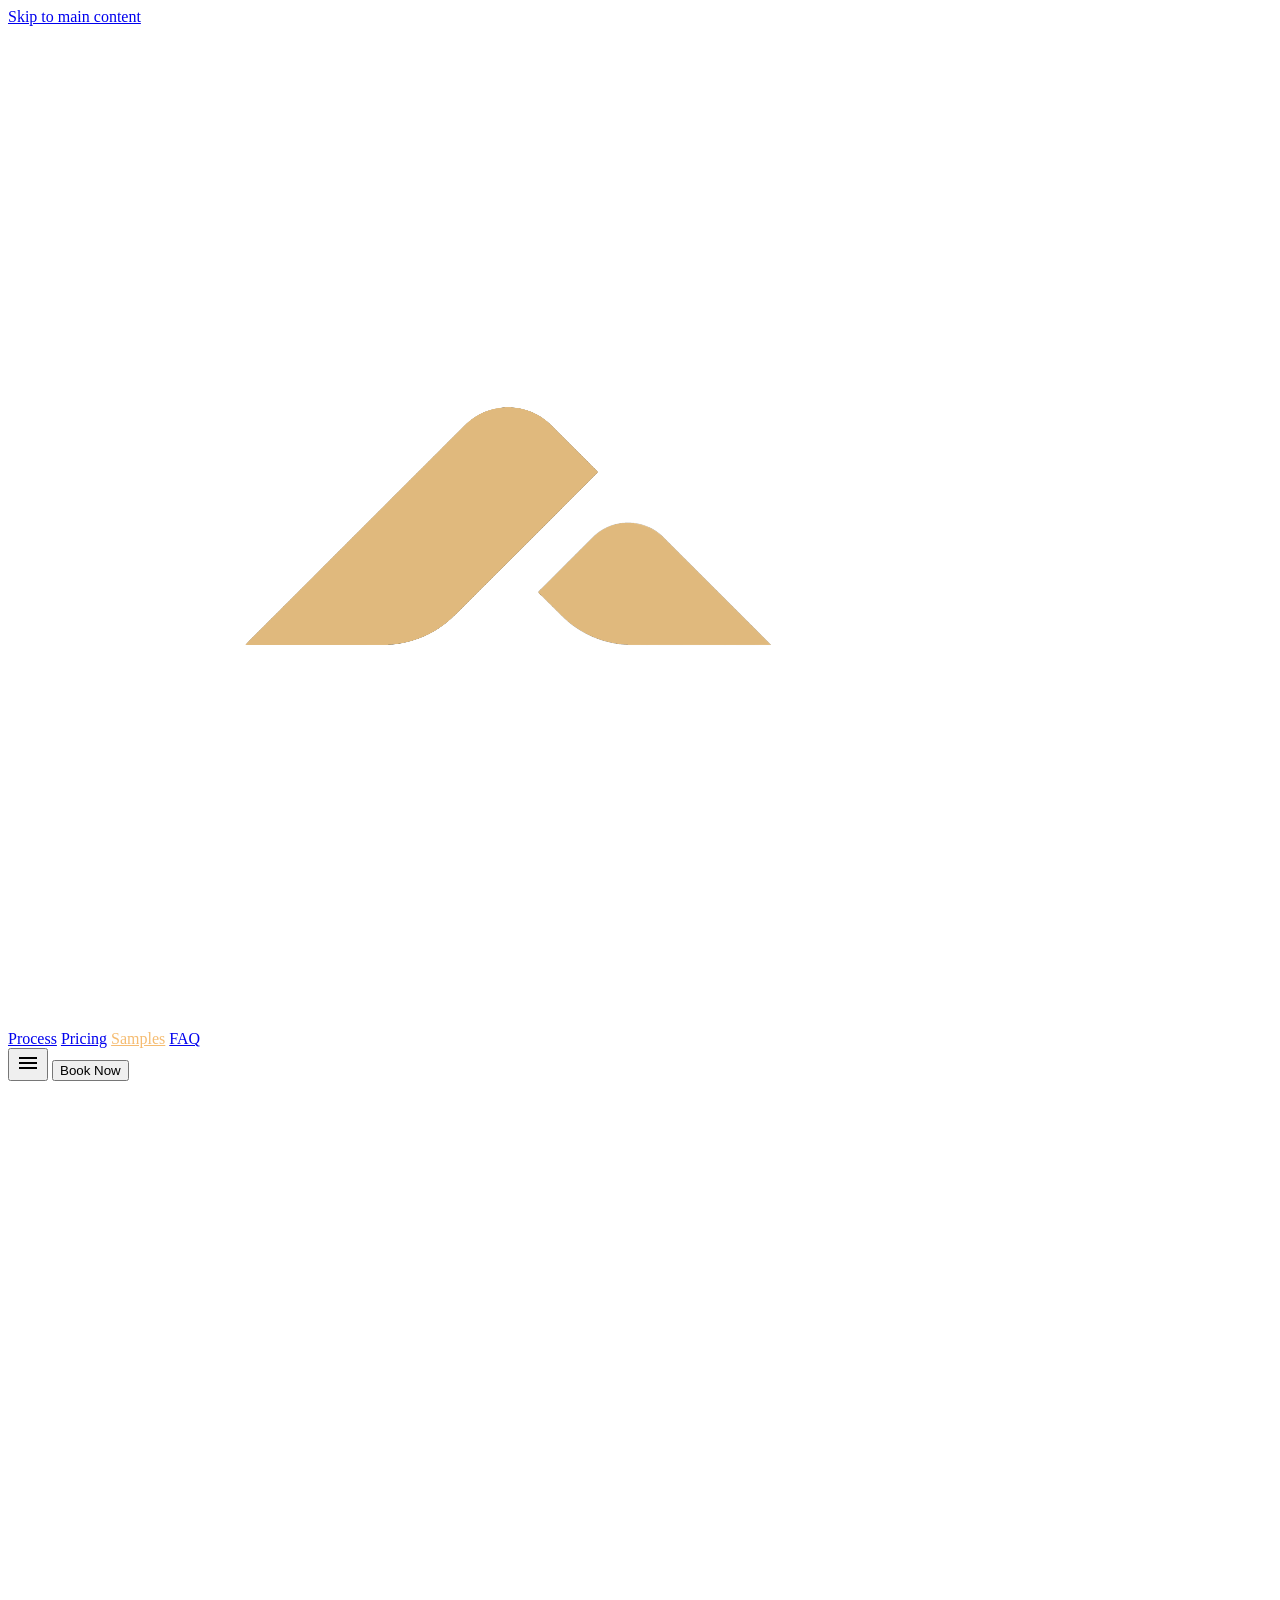
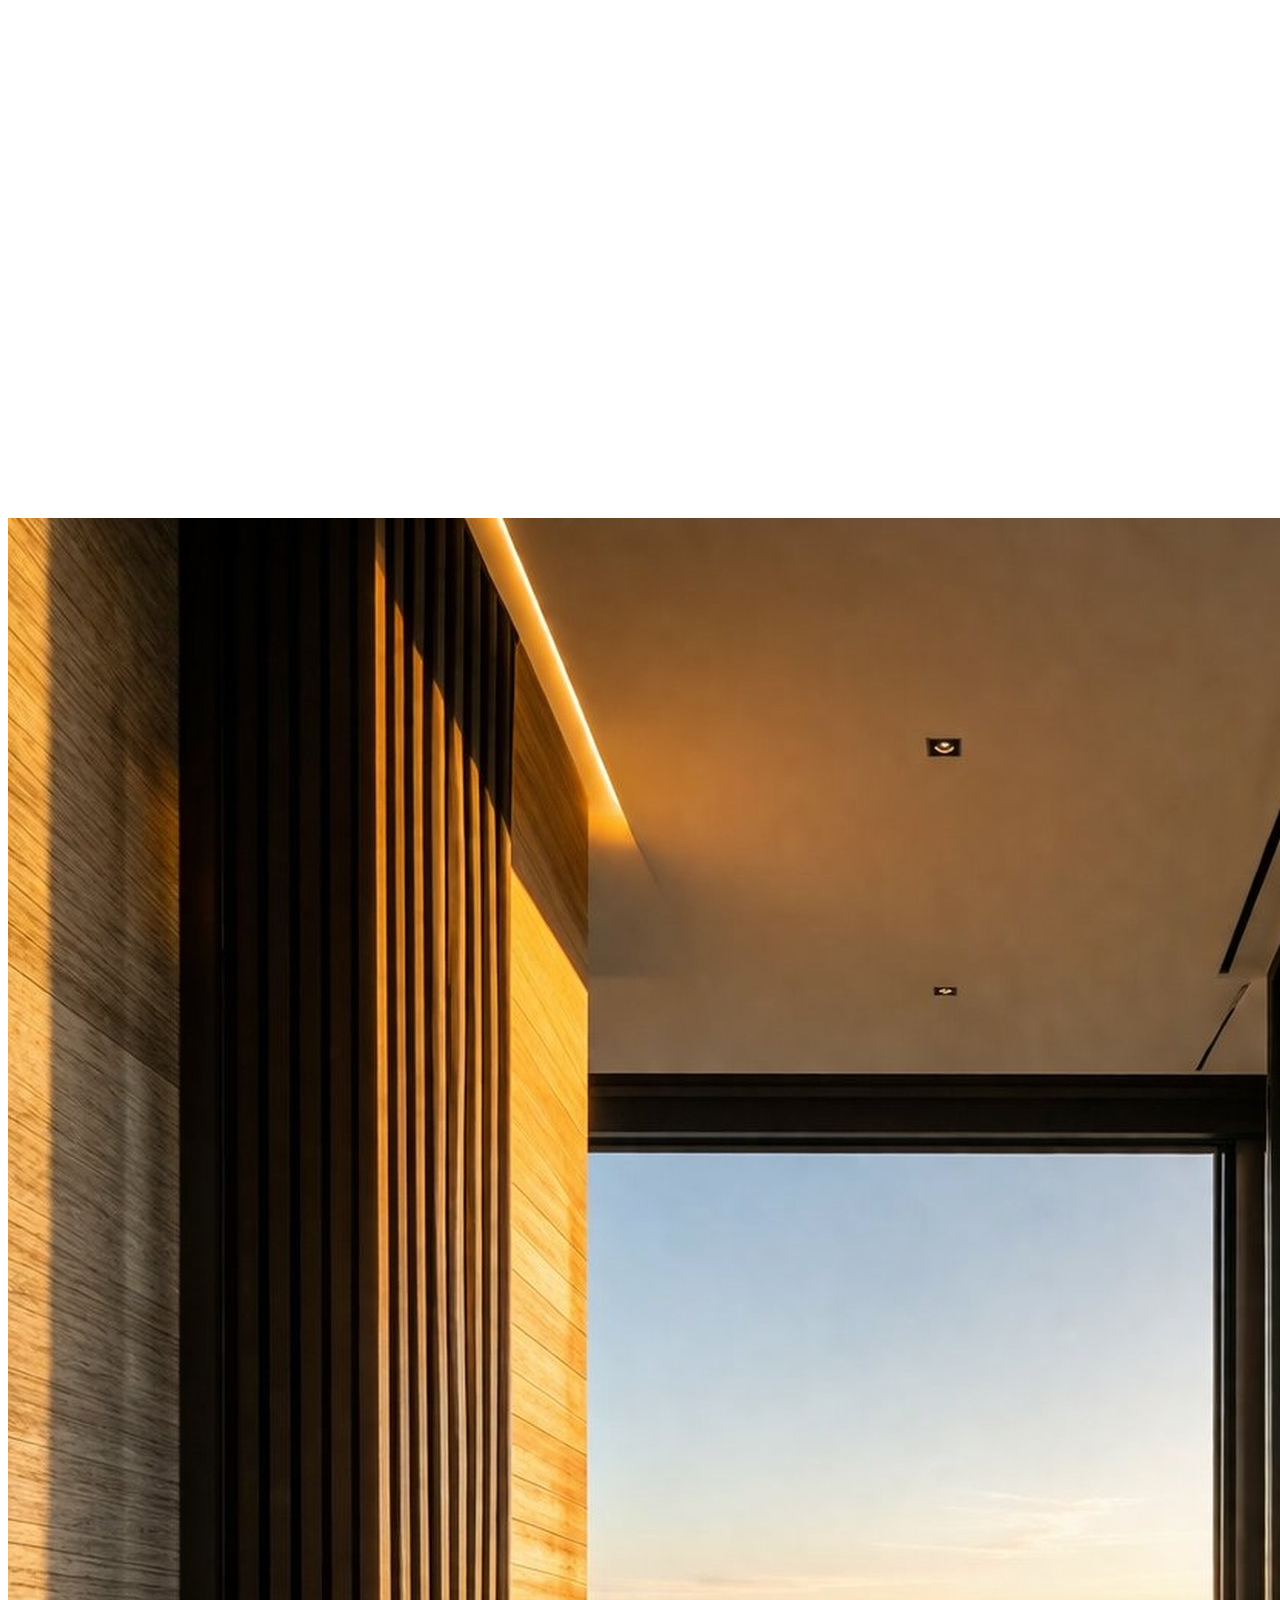
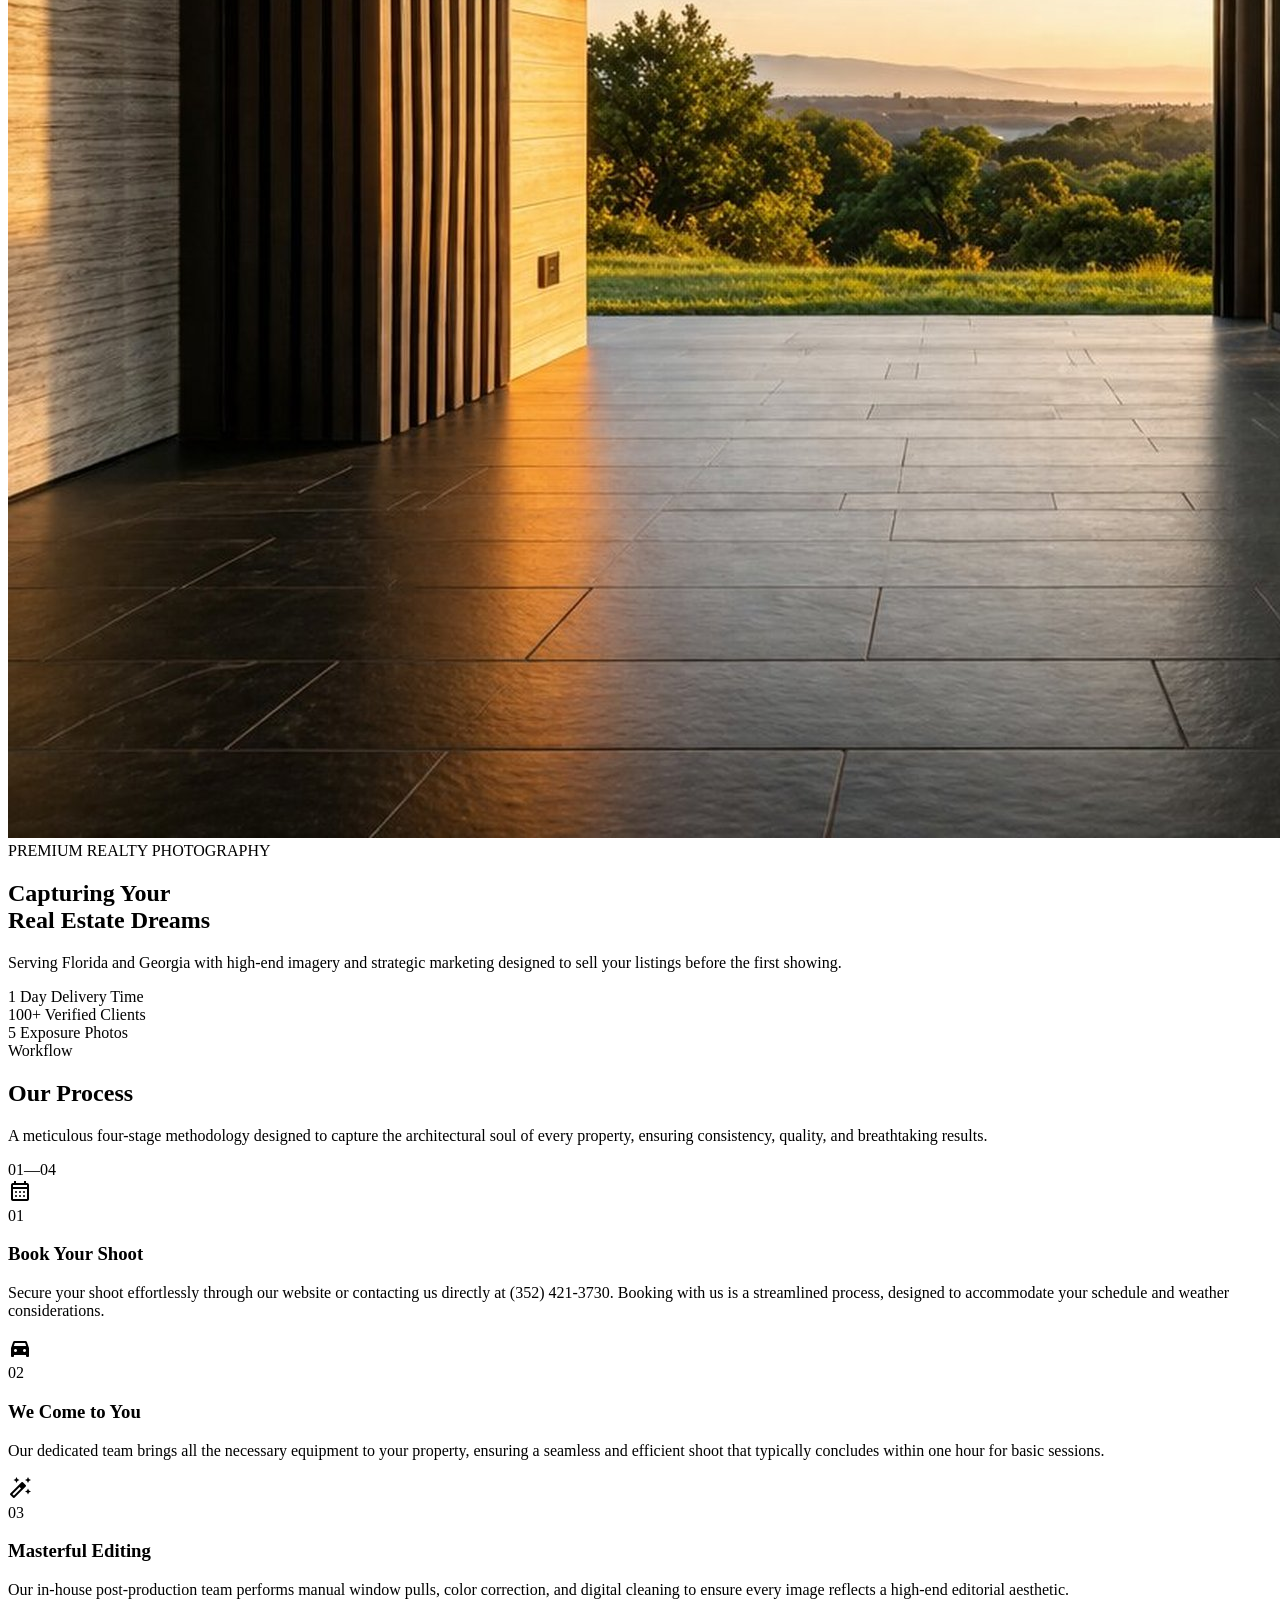
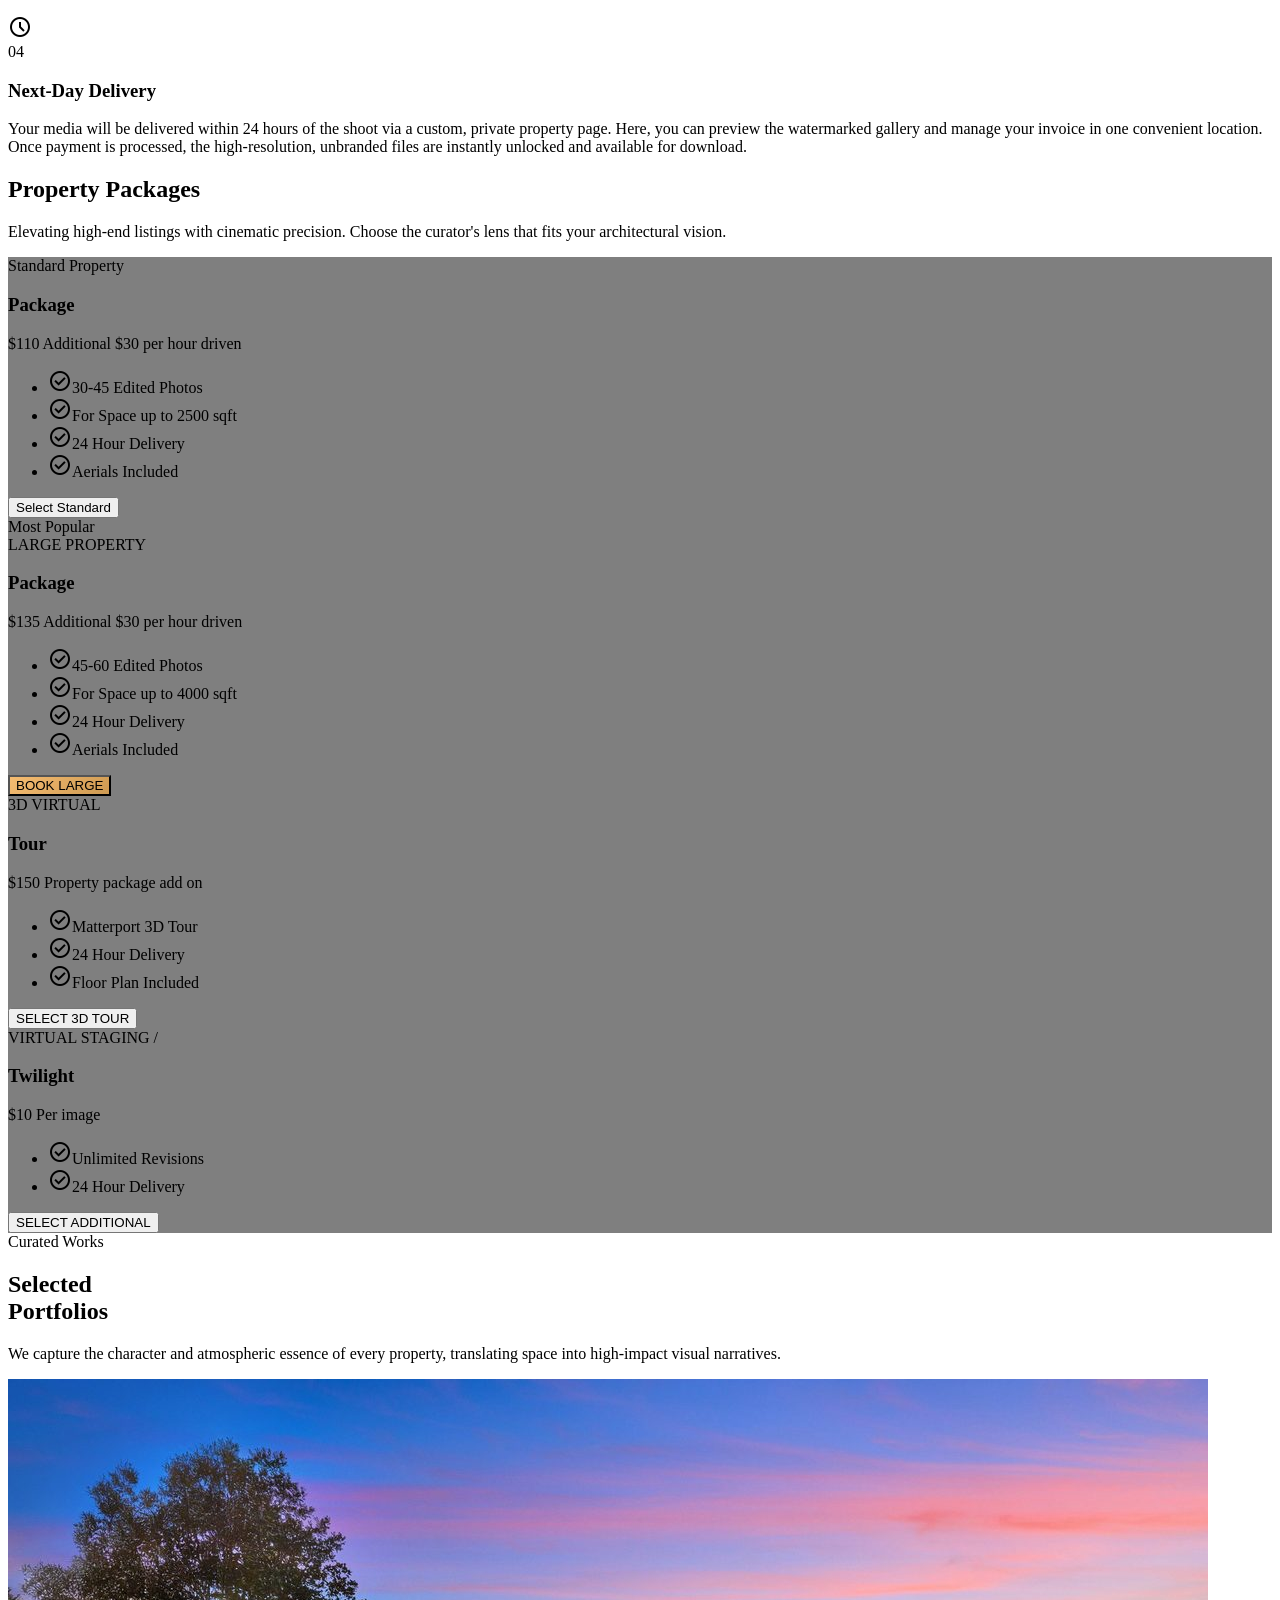
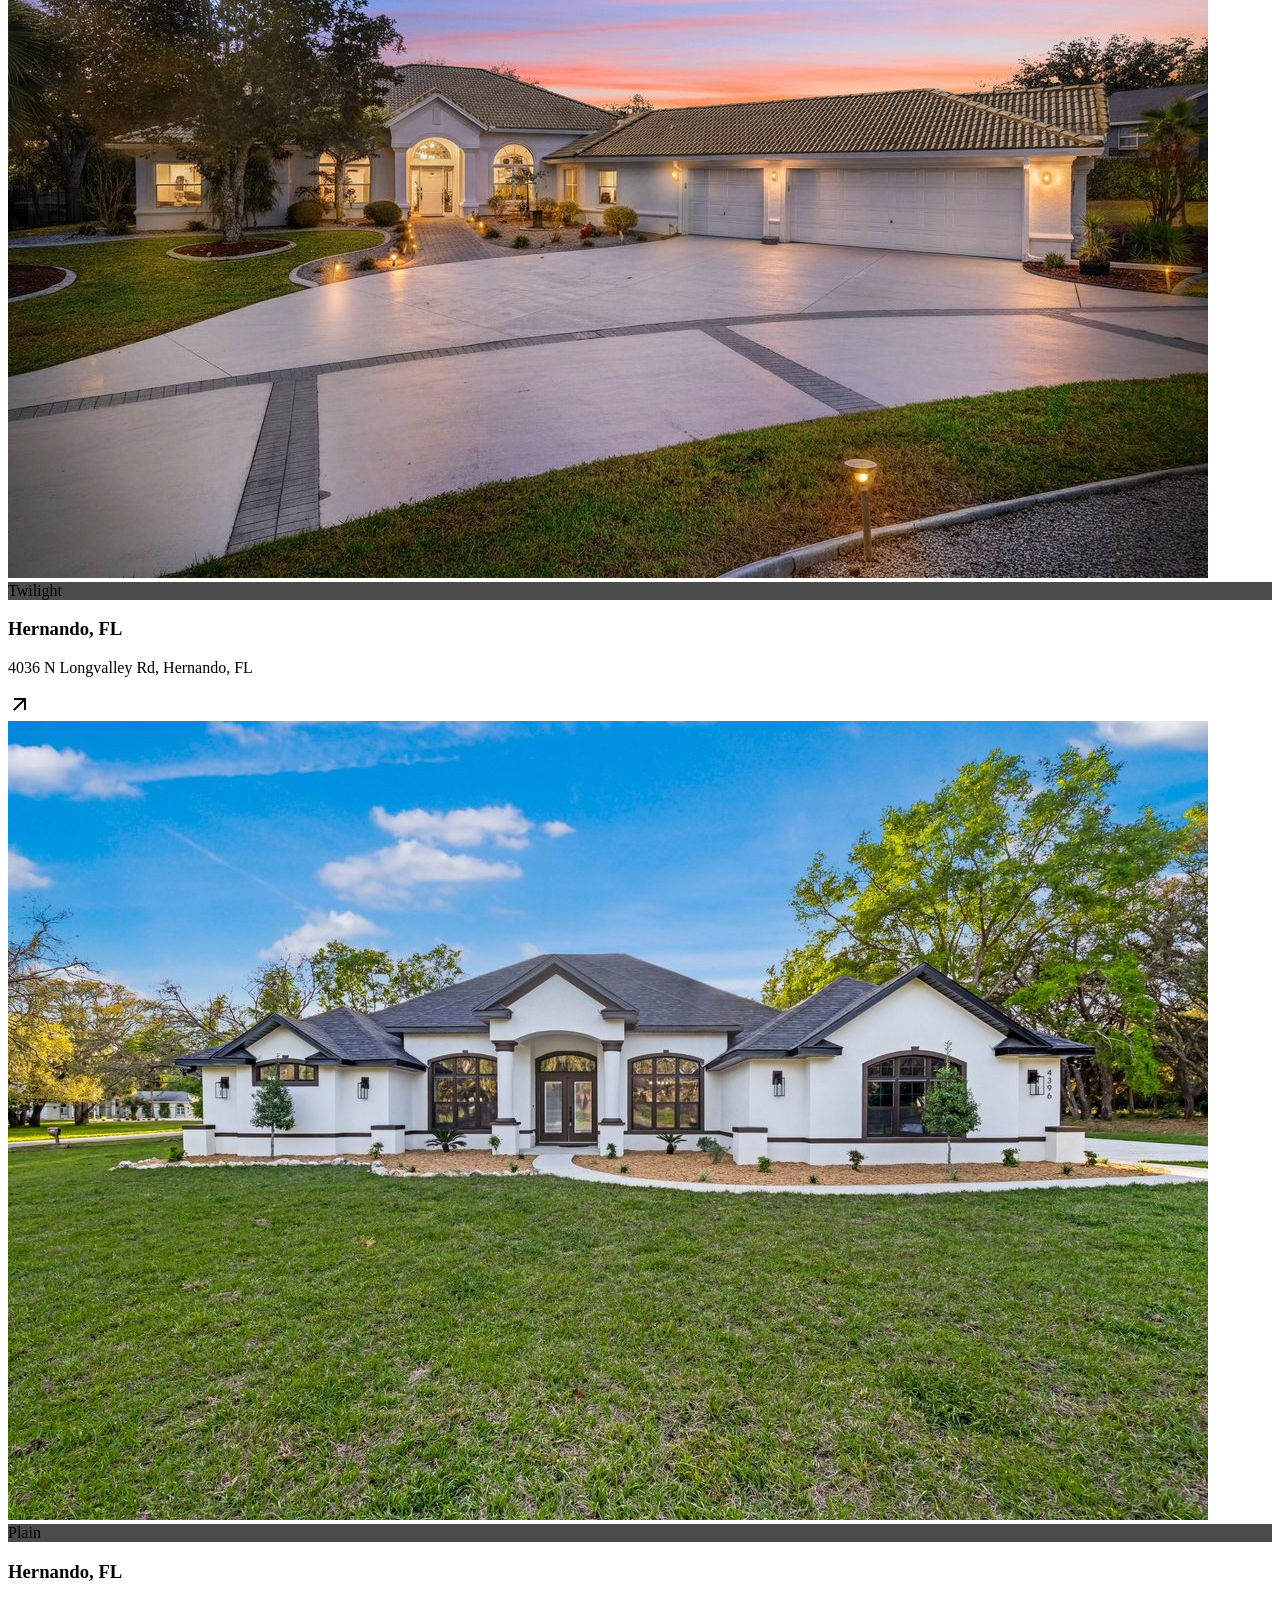
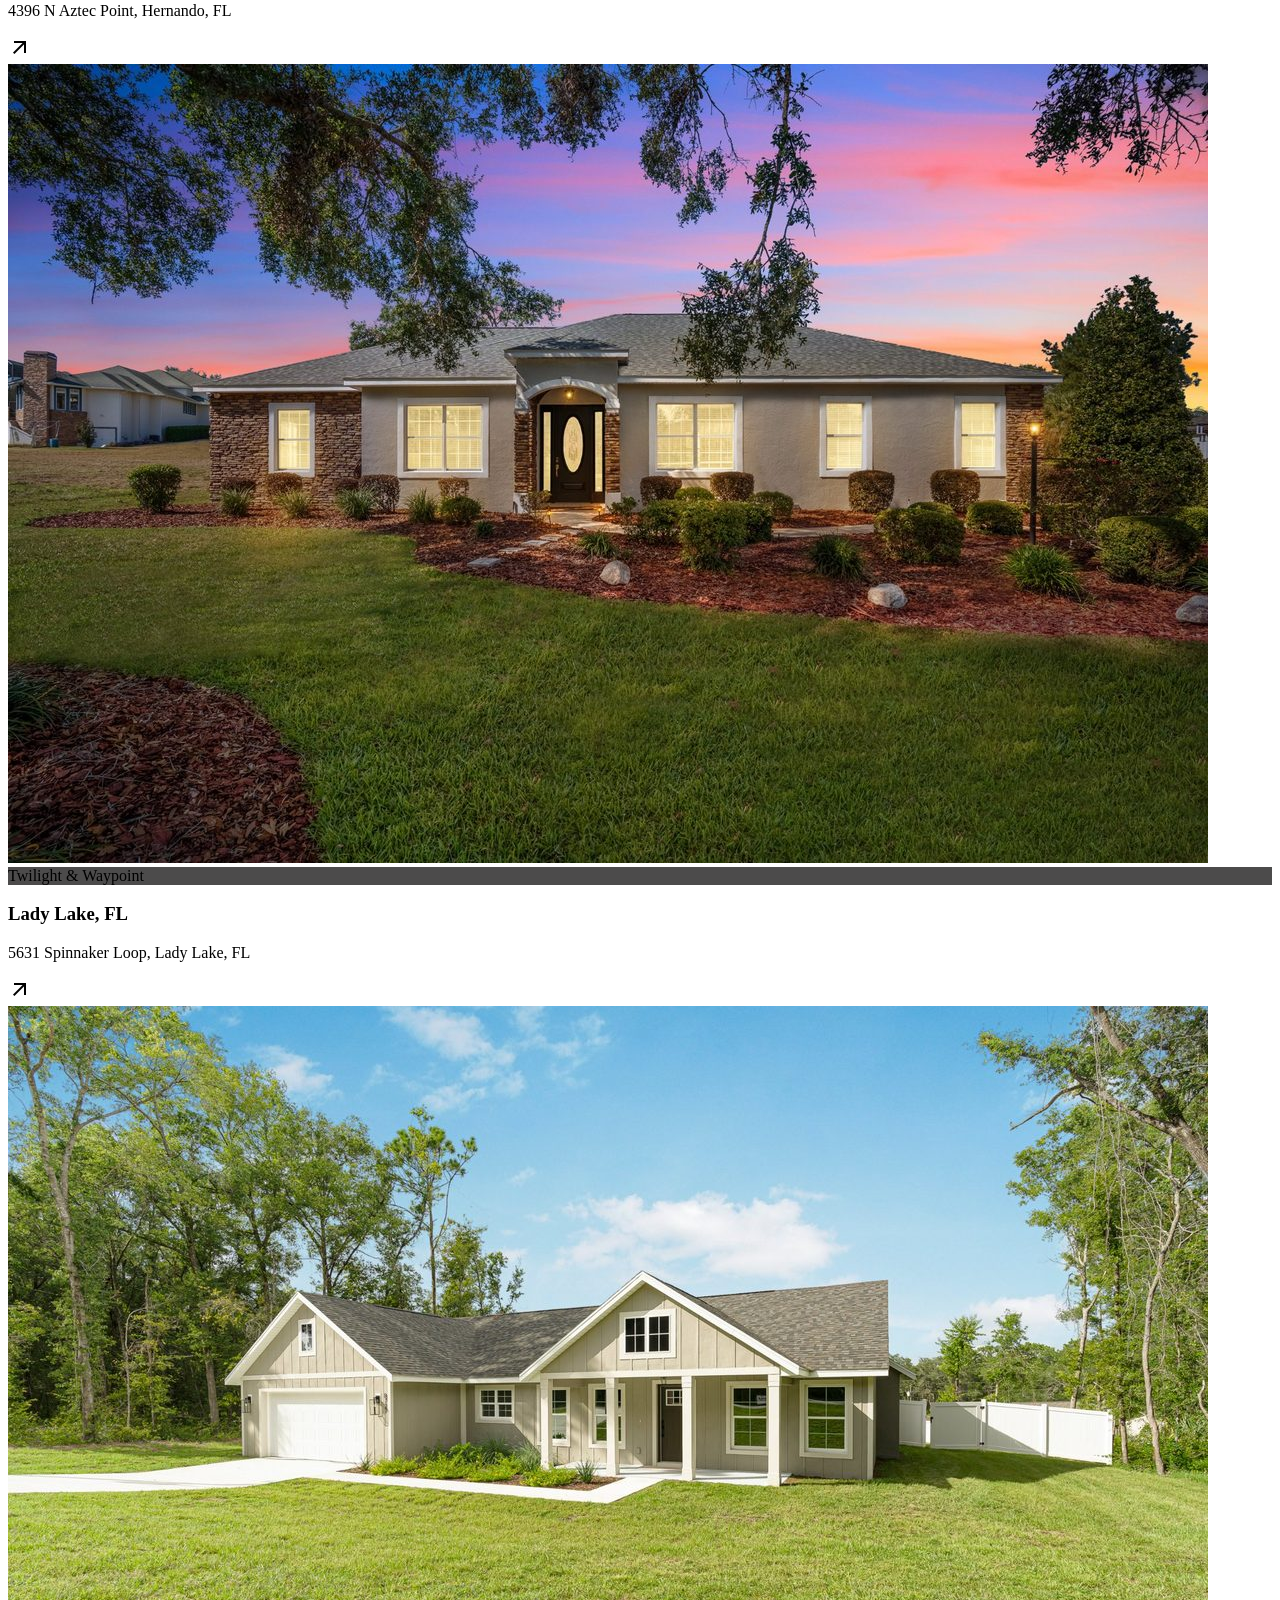
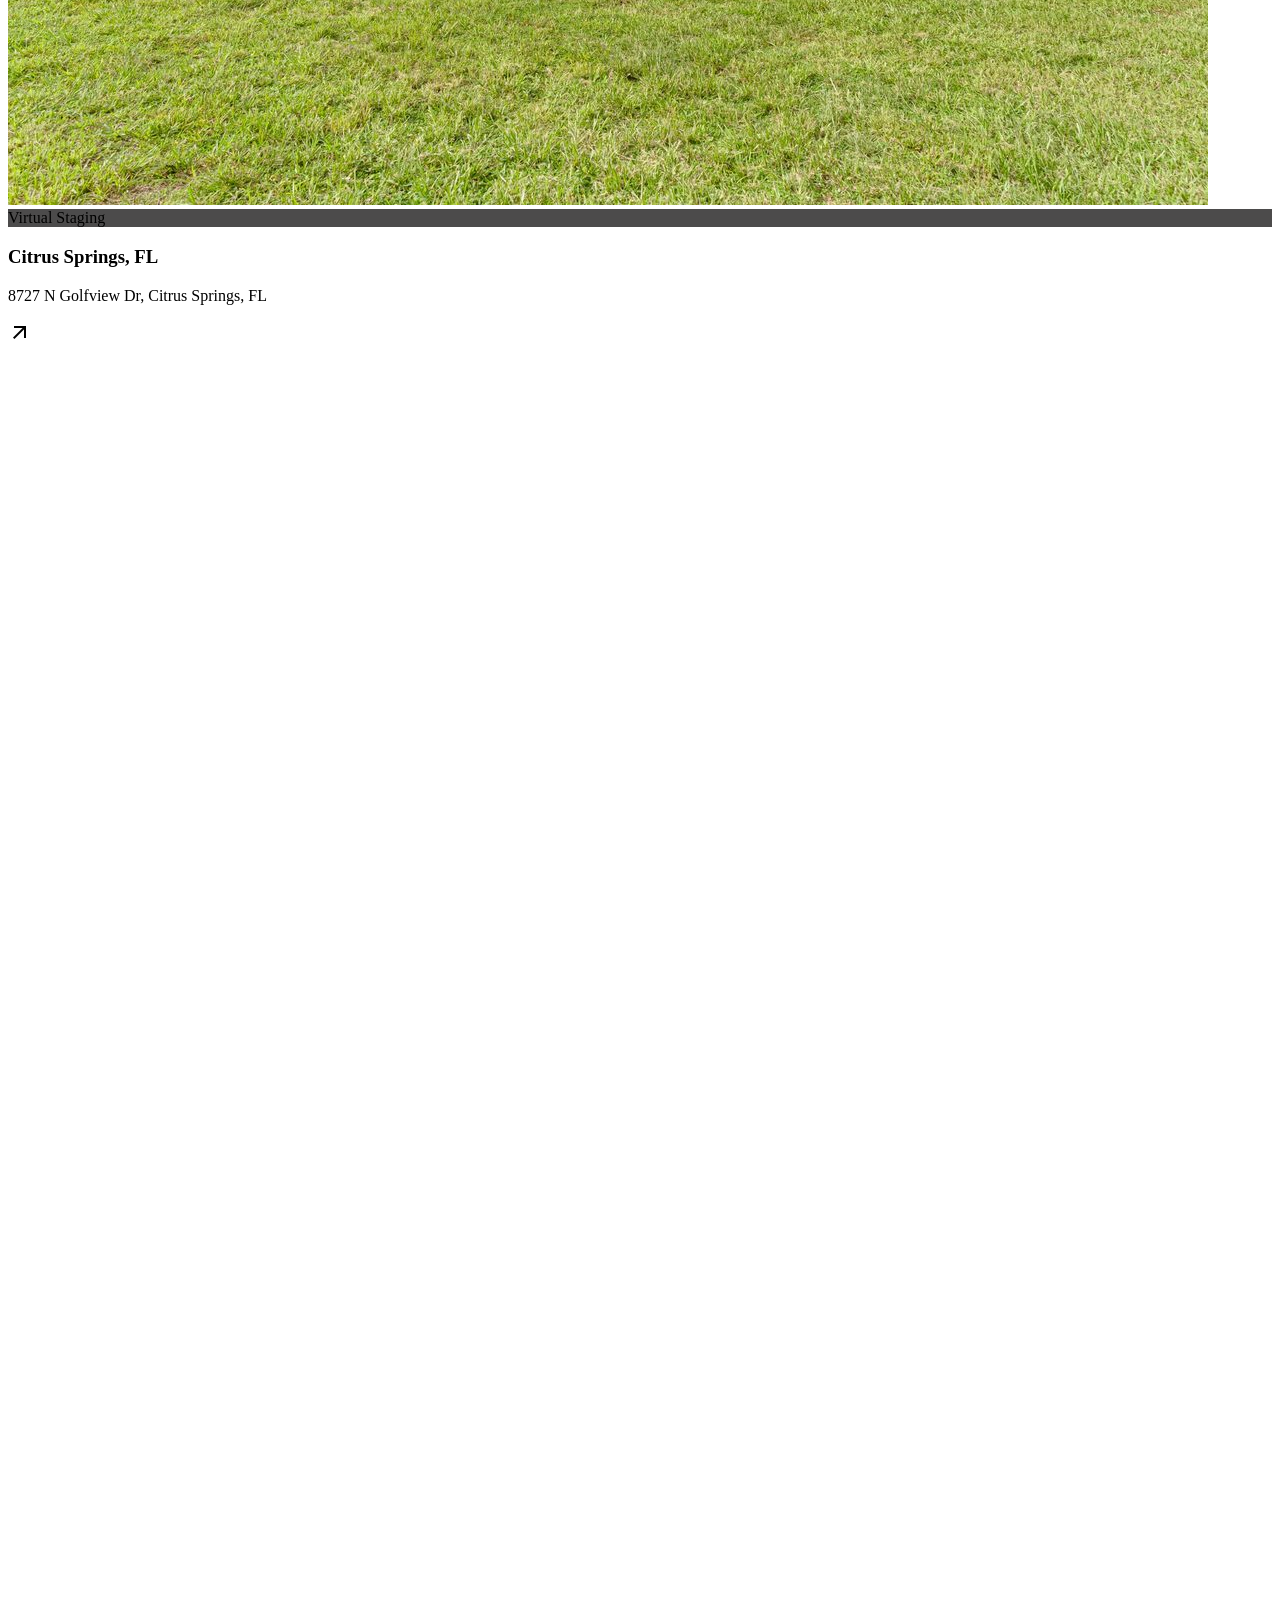
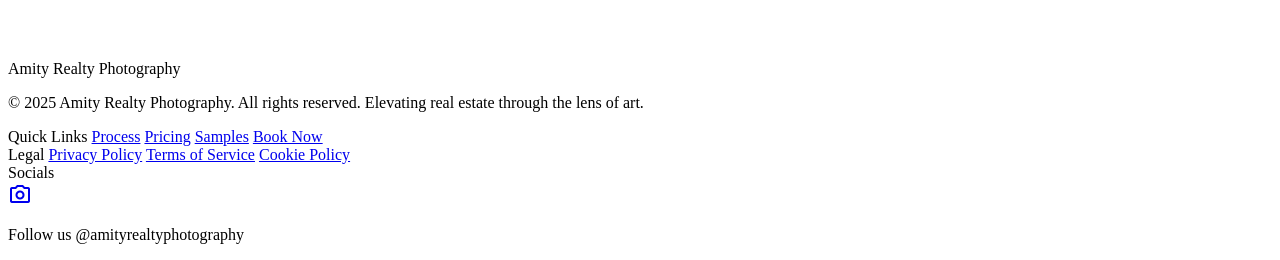
==== index.html @ f206b4e7 "Add Open Graph and Twitter Card meta tags Co-Authored-By: Claude Opus 4.6 (1M context) <noreply@anth" ====
<!DOCTYPE html>

<html class="dark scroll-smooth" lang="en"><head>
<meta charset="utf-8"/>
<meta content="width=device-width, initial-scale=1.0" name="viewport"/>
<title>Ocala Real Estate Photography | Amity Realty Photo</title>
<meta name="description" content="Professional real estate photography in Ocala, Central Florida, and metro Atlanta. HDR listing photos, drone aerials, 3D Matterport tours, and next-day turnaround starting at $110.">
<meta name="keywords" content="Ocala real estate photography, Atlanta real estate photographer, property photography, Central Florida listing photos, Georgia real estate photography, drone aerials, Matterport 3D tour, virtual staging, real estate listing photos">
<link rel="canonical" href="https://amityrealtyphotography.com/">
<link rel="icon" type="image/png" sizes="32x32" href="images/favicon-32.png">
<link rel="icon" type="image/png" sizes="16x16" href="images/favicon-16.png">
<link rel="apple-touch-icon" sizes="180x180" href="images/apple-touch-icon.png">
<!-- Open Graph -->
<meta property="og:title" content="Ocala Real Estate Photography | Amity Realty Photo">
<meta property="og:description" content="Professional real estate photography in Ocala, Central Florida, and metro Atlanta. HDR listing photos, drone aerials, 3D Matterport tours, and next-day delivery starting at $110.">
<meta property="og:image" content="https://amityrealtyphotography.com/images/hero.jpg">
<meta property="og:url" content="https://amityrealtyphotography.com">
<meta property="og:type" content="website">
<meta property="og:site_name" content="Amity Realty Photography">
<meta property="og:locale" content="en_US">
<!-- Twitter Card -->
<meta name="twitter:card" content="summary_large_image">
<meta name="twitter:title" content="Ocala Real Estate Photography | Amity Realty Photo">
<meta name="twitter:description" content="Premium real estate photography serving Ocala, Central Florida, and Atlanta. Drone aerials, 3D tours, virtual staging. Next-day delivery.">
<meta name="twitter:image" content="https://amityrealtyphotography.com/images/hero.jpg">
<!-- Structured Data -->
<script type="application/ld+json">
{
  "@context": "https://schema.org",
  "@type": "LocalBusiness",
  "name": "Amity Realty Photography",
  "url": "https://amityrealtyphotography.com",
  "logo": "https://amityrealtyphotography.com/images/logo.png",
  "image": "https://amityrealtyphotography.com/images/hero.jpg",
  "description": "Professional real estate photography in Ocala, Central Florida, and metro Atlanta. HDR listing photos, drone aerials, 3D Matterport tours, virtual staging, and next-day delivery.",
  "telephone": "+1-352-421-3730",
  "email": "contact@amityrealtyphotography.com",
  "priceRange": "$110-$150",
  "sameAs": [
    "https://www.instagram.com/amityrealtyphotography/"
  ],
  "address": {
    "@type": "PostalAddress",
    "addressLocality": "Ocala",
    "addressRegion": "FL",
    "addressCountry": "US"
  },
  "areaServed": [
    {
      "@type": "City",
      "name": "Ocala",
      "containedInPlace": {
        "@type": "AdministrativeArea",
        "name": "Marion County, FL"
      }
    },
    {
      "@type": "State",
      "name": "Florida",
      "description": "Central Florida region"
    },
    {
      "@type": "City",
      "name": "Atlanta",
      "containedInPlace": {
        "@type": "AdministrativeArea",
        "name": "Fulton County, GA"
      }
    }
  ],
  "hasOfferCatalog": {
    "@type": "OfferCatalog",
    "name": "Photography Services",
    "itemListElement": [
      {
        "@type": "Offer",
        "itemOffered": {
          "@type": "Service",
          "name": "Real Estate Photography",
          "description": "Professional HDR listing photos with manual editing, color correction, and digital cleaning. 30-60 edited photos with 24-hour delivery."
        }
      },
      {
        "@type": "Offer",
        "itemOffered": {
          "@type": "Service",
          "name": "Drone Aerial Photography & Videography",
          "description": "Aerial imagery and videography included with all property packages."
        }
      },
      {
        "@type": "Offer",
        "itemOffered": {
          "@type": "Service",
          "name": "3D Matterport Virtual Tours",
          "description": "Immersive 3D virtual tours with floor plans included. Available as an add-on starting at $150."
        }
      },
      {
        "@type": "Offer",
        "itemOffered": {
          "@type": "Service",
          "name": "Virtual Staging & Twilight Editing",
          "description": "Virtual staging and twilight photo editing at $10 per image with unlimited revisions."
        }
      }
    ]
  },
  "openingHoursSpecification": {
    "@type": "OpeningHoursSpecification",
    "dayOfWeek": [
      "Monday", "Tuesday", "Wednesday", "Thursday", "Friday", "Saturday", "Sunday"
    ],
    "opens": "07:00",
    "closes": "20:00"
  }
}
</script>
<script src="https://cdn.tailwindcss.com?plugins=forms,container-queries"></script>
<link href="https://fonts.googleapis.com/css2?family=Manrope:wght@400;600;700;800&amp;family=Inter:wght@300;400;500;600&amp;display=swap" rel="stylesheet"/>
<link href="https://fonts.googleapis.com/css2?family=Material+Symbols+Outlined:wght,FILL@100..700,0..1&amp;display=swap" rel="stylesheet"/>
<script id="tailwind-config">
      tailwind.config = {
        darkMode: "class",
        theme: {
          extend: {
            colors: {
              "on-secondary-fixed-variant": "#633f00",
              "surface-variant": "#353534",
              "background": "#131313",
              "surface-dim": "#131313",
              "tertiary-fixed": "#e2e2e2",
              "on-primary-fixed-variant": "#633f00",
              "on-error": "#690005",
              "on-secondary-fixed": "#291800",
              "on-primary": "#452b00",
              "primary-fixed-dim": "#f5bc71",
              "on-tertiary-fixed": "#1a1c1c",
              "on-error-container": "#ffdad6",
              "secondary": "#f5bc71",
              "on-surface-variant": "#d4c4b3",
              "primary-container": "#ce9a52",
              "primary": "#f5bc71",
              "on-secondary": "#452b00",
              "tertiary-fixed-dim": "#c6c6c7",
              "primary-fixed": "#ffddb4",
              "tertiary-container": "#a3a4a4",
              "on-tertiary-container": "#383a3b",
              "on-primary-container": "#523300",
              "inverse-on-surface": "#313030",
              "surface-container-high": "#2a2a2a",
              "surface-container-highest": "#353534",
              "on-secondary-container": "#edb56a",
              "secondary-container": "#6d4501",
              "outline": "#9c8e7f",
              "surface-container": "#201f1f",
              "secondary-fixed-dim": "#f5bc71",
              "inverse-primary": "#805613",
              "surface-container-low": "#1c1b1b",
              "error": "#ffb4ab",
              "surface-tint": "#f5bc71",
              "outline-variant": "#504538",
              "secondary-fixed": "#ffddb4",
              "on-surface": "#e5e2e1",
              "on-background": "#e5e2e1",
              "error-container": "#93000a",
              "surface-bright": "#3a3939",
              "inverse-surface": "#e5e2e1",
              "surface": "#131313",
              "tertiary": "#c6c6c7",
              "on-primary-fixed": "#291800",
              "on-tertiary-fixed-variant": "#454747",
              "surface-container-lowest": "#0e0e0e",
              "on-tertiary": "#2f3131"
            },
            fontFamily: {
              "headline": ["Manrope"],
              "body": ["Inter"],
              "label": ["Inter"]
            },
            borderRadius: {"DEFAULT": "0.125rem", "lg": "0.25rem", "xl": "0.5rem", "full": "0.75rem"},
            keyframes: {
              'ken-burns': {
                '0%': { transform: 'scale(1)' },
                '100%': { transform: 'scale(1.1)' },
              },
              'fade-in-up': {
                '0%': { opacity: '0', transform: 'translateY(20px)' },
                '100%': { opacity: '1', transform: 'translateY(0)' },
              }
            },
            animation: {
              'ken-burns': 'ken-burns 20s ease-out infinite alternate',
              'fade-in-up': 'fade-in-up 0.8s ease-out forwards',
            }
          },
        },
      }
    </script>
<link rel="stylesheet" href="css/styles.css"/>
</head>
<body class="bg-background text-on-background font-body selection:bg-primary-container selection:text-on-primary-container overflow-x-hidden">
<a href="#main-content" class="sr-only focus:not-sr-only focus:absolute focus:top-4 focus:left-4 focus:bg-primary focus:text-on-primary focus:px-4 focus:py-2 focus:rounded focus:z-[100] font-bold">Skip to main content</a>
<header class="fixed top-0 w-full z-50 bg-[#131313]/80 backdrop-blur-xl shadow-[0px_24px_48px_rgba(0,0,0,0.4)]">
<nav class="flex justify-between items-center px-6 md:px-12 py-4 max-w-7xl mx-auto relative">
<a class="flex items-center group transition-transform duration-300 hover:scale-105" href="#">
<img alt="Amity Realty Photography logo - Ocala and Atlanta real estate photographer" title="Amity Realty Photography" class="w-auto object-contain h-[48px]" src="images/logo.png"/>
</a>
<!-- Desktop Menu -->
<div class="hidden md:flex space-x-10 items-center" id="desktop-nav">
<a class="nav-link font-manrope text-sm font-bold tracking-widest uppercase text-white/70 hover:text-[#f5bc71] transition-colors" href="#process">Process</a>
<a class="nav-link font-manrope text-sm font-bold tracking-widest uppercase text-white/70 hover:text-[#f5bc71] transition-colors" href="#pricing">Pricing</a>
<a class="nav-link font-manrope text-sm font-bold tracking-widest uppercase text-white/70 hover:text-[#f5bc71] transition-colors" href="#samples">Samples</a>
<a class="nav-link font-manrope text-sm font-bold tracking-widest uppercase text-white/70 hover:text-[#f5bc71] transition-colors" href="#faq">FAQ</a>
</div>
<!-- Mobile Menu Button -->
<div class="flex items-center gap-4">
<button class="md:hidden text-primary" id="menu-open-btn" aria-label="Open menu" aria-expanded="false">
<span class="material-symbols-outlined text-3xl">menu</span>
</button>
<button class="hidden md:flex bg-gradient-to-r from-primary to-primary-container text-on-primary px-8 py-3 rounded-md font-bold text-sm tracking-widest uppercase hover:opacity-80 transition-all duration-300 active:scale-95 h-[48px] items-center justify-center btn-glow" data-scroll-to="contact">
                    Book Now
                </button>
</div>
<!-- Mobile Dropdown Menu -->
<div class="absolute top-0 left-0 w-full bg-surface-container-lowest border-b border-primary/20 flex-col p-8 z-[60] mobile-menu-panel" id="mobile-menu">
<div class="flex justify-between items-center mb-8">
<img alt="Amity Realty Photography logo - Ocala and Atlanta real estate photographer" title="Amity Realty Photography" class="h-[40px] w-auto object-contain" loading="lazy" src="images/logo.png"/>
<button class="text-primary" id="menu-close-btn" aria-label="Close menu"><span class="material-symbols-outlined text-3xl">close</span></button>
</div>
<div class="flex flex-col space-y-6">
<a class="font-manrope text-lg font-bold tracking-widest uppercase text-white" href="#process">Process</a>
<a class="font-manrope text-lg font-bold tracking-widest uppercase text-white" href="#pricing">Pricing</a>
<a class="font-manrope text-lg font-bold tracking-widest uppercase text-white" href="#samples">Samples</a>
<a class="font-manrope text-lg font-bold tracking-widest uppercase text-white" href="#faq">FAQ</a>
<button class="w-full bg-gradient-to-r from-primary to-primary-container text-on-primary py-4 rounded-md font-bold tracking-widest uppercase mt-4" data-scroll-to="contact">Book Now</button>
</div>
</div>
</nav>
</header>
<main id="main-content">
<!-- Hero Section -->
<section class="relative min-h-screen flex items-center overflow-hidden">
<div class="absolute inset-0 z-0 overflow-hidden">
<img alt="Modern luxury villa interior - Ocala real estate photography by Amity Realty" title="Premium real estate photography serving Ocala and Central Florida" class="w-full h-full object-cover brightness-50 animate-ken-burns" src="images/hero.jpg"/>
<div class="absolute inset-0 bg-gradient-to-b md:bg-gradient-to-r from-background via-background/60 to-transparent"></div>
</div>
<div class="w-full max-w-7xl mx-auto px-6 md:px-12 relative z-10 grid grid-cols-1 lg:grid-cols-2 gap-12 py-32 md:py-0">
<div class="max-w-2xl opacity-0 animate-fade-in-up [animation-delay:200ms]">
<span class="text-primary font-headline font-bold tracking-widest uppercase text-xs md:text-sm mb-6 block">PREMIUM REALTY PHOTOGRAPHY</span>
<h1 class="text-4xl md:text-6xl font-headline font-extrabold tracking-tighter text-on-background leading-tight md:leading-[1.1] mb-8">
                        Capturing Your <br/><span class="text-primary">Real Estate Dreams</span>
</h1>
<p class="text-lg md:text-xl text-on-surface-variant leading-relaxed mb-12 max-w-lg">Serving Florida and Georgia with high-end imagery and strategic marketing designed to sell your listings before the first showing.</p>
<div class="flex flex-wrap gap-8 md:gap-12 pt-8 border-t border-outline-variant/30 opacity-0 animate-fade-in-up [animation-delay:600ms]">
<div class="flex flex-col">
<span class="text-2xl md:text-3xl font-headline font-extrabold text-primary">1 Day</span>
<span class="text-[10px] md:text-xs uppercase tracking-widest text-on-surface-variant/60 font-bold">Delivery Time</span>
</div>
<div class="flex flex-col">
<span class="text-2xl md:text-3xl font-headline font-extrabold text-primary">100+</span>
<span class="text-[10px] md:text-xs uppercase tracking-widest text-on-surface-variant/60 font-bold">Verified Clients</span>
</div>
<div class="flex flex-col">
<span class="text-2xl md:text-3xl font-headline font-extrabold text-primary">5</span>
<span class="text-[10px] md:text-xs uppercase tracking-widest text-on-surface-variant/60 font-bold">Exposure Photos</span>
</div>
</div>
</div>
</div>
</section>
<!-- Process Section -->
<section class="px-6 md:px-12 py-20 md:py-32 max-w-7xl mx-auto reveal" id="process">
<div class="flex flex-col md:flex-row md:items-end justify-between mb-12 md:20 gap-8">
<div class="max-w-2xl">
<span class="text-primary font-headline font-bold tracking-[0.2em] uppercase text-xs mb-4 block">Workflow</span>
<h2 class="text-4xl md:text-6xl font-headline font-bold text-on-background tracking-tighter leading-tight mb-6">Our Process</h2>
<p class="text-on-surface-variant text-lg max-w-lg leading-relaxed">A meticulous four-stage methodology designed to capture the architectural soul of every property, ensuring consistency, quality, and breathtaking results.</p>
</div>
<div class="hidden md:block h-[1px] flex-grow bg-outline-variant/30 mb-4 mx-8"></div>
<div class="text-left md:text-right">
<span class="text-3xl md:text-4xl font-headline font-extrabold text-outline-variant/20 block">01—04</span>
</div>
</div>
<div class="grid grid-cols-1 md:grid-cols-12 gap-6">
<div class="md:col-span-7">
<div class="h-full p-8 md:p-10 relative overflow-hidden flex flex-col justify-between min-h-[350px] md:min-h-[400px] bg-surface-container-low hover-lift border border-transparent hover:border-primary/10 transition-colors cursor-default">
<div class="relative z-10">
<div class="flex justify-between items-start mb-12">
<div class="w-16 h-16 bg-surface-container-highest flex items-center justify-center rounded-lg border border-outline-variant/10">
<span class="material-symbols-outlined text-primary text-3xl" data-icon="calendar_month">calendar_month</span>
</div>
<span class="text-5xl md:text-6xl font-headline font-black text-outline-variant/20">01</span>
</div>
<h3 class="text-2xl md:text-3xl font-headline font-bold text-on-surface mb-6">Book Your Shoot</h3>
<p class="text-on-surface-variant text-base leading-relaxed max-w-md">Secure your shoot effortlessly through our website or contacting us directly at ‪(352) 421-3730‬. Booking with us is a streamlined process, designed to accommodate your schedule and weather considerations.</p>
</div>
</div>
</div>
<div class="md:col-span-5">
<div class="bg-surface-container-highest h-full p-8 md:p-10 relative overflow-hidden flex flex-col border-l-4 border-primary min-h-[350px] md:min-h-0 hover-lift cursor-default">
<div class="flex justify-between items-start mb-12">
<div class="w-16 h-16 bg-primary/10 flex items-center justify-center rounded-lg">
<span class="material-symbols-outlined text-primary text-3xl" data-icon="directions_car" style="font-variation-settings: 'FILL' 1;">directions_car</span>
</div>
<span class="text-5xl md:text-6xl font-headline font-black text-background/20">02</span>
</div>
<h3 class="text-2xl md:text-3xl font-headline font-bold text-on-surface mb-6">We Come to You</h3>
<p class="text-on-surface-variant text-base leading-relaxed">Our dedicated team brings all the necessary equipment to your property, ensuring a seamless and efficient shoot that typically concludes within one hour for basic sessions.</p>
</div>
</div>
<div class="md:col-span-5">
<div class="bg-surface-container h-full p-8 md:p-10 relative overflow-hidden flex flex-col justify-center border border-outline-variant/15 min-h-[350px] md:min-h-0 hover-lift cursor-default">
<div class="flex justify-between items-start mb-12">
<div class="w-16 h-16 bg-surface-container-high flex items-center justify-center rounded-lg">
<span class="material-symbols-outlined text-primary text-3xl" data-icon="auto_fix_high">auto_fix_high</span>
</div>
<span class="text-5xl md:text-6xl font-headline font-black text-outline-variant/10">03</span>
</div>
<h3 class="text-2xl md:text-3xl font-headline font-bold text-on-surface mb-6">Masterful Editing</h3>
<p class="text-on-surface-variant text-base leading-relaxed">Our in-house post-production team performs manual window pulls, color correction, and digital cleaning to ensure every image reflects a high-end editorial aesthetic.</p>
</div>
</div>
<div class="md:col-span-7">
<div class="bg-surface-container-low h-full p-8 md:p-10 relative overflow-hidden flex flex-col justify-between min-h-[400px] hover-lift cursor-default border border-outline-variant/15">
<div class="relative z-10">
<div class="flex justify-between items-start mb-12">
<div class="w-16 h-16 bg-primary flex items-center justify-center rounded-lg"><span class="material-symbols-outlined text-on-primary text-3xl" data-icon="schedule">schedule</span></div>
<span class="text-5xl md:text-6xl font-headline font-black text-white/5 text-outline-variant/20">04</span>
</div>
<h3 class="text-2xl md:text-3xl font-headline font-bold text-on-surface mb-6">Next-Day Delivery</h3>
<p class="text-on-surface-variant text-base leading-relaxed max-w-sm">Your media will be delivered within 24 hours of the shoot via a custom, private property page. Here, you can preview the watermarked gallery and manage your invoice in one convenient location. Once payment is processed, the high-resolution, unbranded files are instantly unlocked and available for download.</p>
</div>
</div>
</div>
</div>
</section>
<!-- Pricing Section -->
<section class="pb-20 md:pb-32 px-6 md:px-12 max-w-7xl mx-auto reveal" id="pricing">
<header class="mb-12 md:20">
<h2 class="font-headline text-4xl md:text-6xl font-extrabold tracking-tight mb-6 text-on-background max-w-3xl leading-tight">
                    Property <span class="text-primary italic">Packages</span>
</h2>
<p class="font-body text-lg md:text-xl text-on-surface-variant max-w-2xl leading-relaxed">
                    Elevating high-end listings with cinematic precision. Choose the curator's lens that fits your architectural vision.
                </p>
</header>
<div class="grid grid-cols-1 md:grid-cols-2 lg:grid-cols-4 gap-6 md:gap-8 items-stretch">
<!-- Small Package -->
<div class="surface-container-high glass-card p-8 rounded-xl flex flex-col h-full border border-white/5 hover:border-primary/20 transition-all duration-500 hover-lift group/card">
<div class="mb-8">
<span class="font-headline text-xs font-bold tracking-widest text-tertiary uppercase">Standard Property</span>
<h3 class="font-headline text-2xl md:text-3xl font-bold mt-2">Package</h3>
</div>
<div class="mb-10">
<span class="font-headline text-3xl md:text-4xl font-extrabold text-primary">$110</span>
<span class="text-on-surface-variant text-sm block mt-1">Additional $30 per hour driven</span>
</div>
<ul class="space-y-4 mb-12 flex-grow"><li class="flex items-start gap-3"><span class="material-symbols-outlined text-primary text-sm mt-1" data-icon="check_circle">check_circle</span><span class="text-sm text-on-surface">30-45 Edited Photos</span></li><li class="flex items-start gap-3"><span class="material-symbols-outlined text-primary text-sm mt-1" data-icon="check_circle">check_circle</span><span class="text-sm text-on-surface">For Space up to 2500 sqft</span></li><li class="flex items-start gap-3"><span class="material-symbols-outlined text-primary text-sm mt-1" data-icon="check_circle">check_circle</span><span class="text-sm text-on-surface">24 Hour Delivery</span></li><li class="flex items-start gap-3"><span class="material-symbols-outlined text-primary text-sm mt-1" data-icon="check_circle">check_circle</span><span class="text-sm text-on-surface">Aerials Included</span></li></ul>
<button class="w-full py-4 rounded-lg bg-surface-container-highest text-primary font-bold text-sm tracking-widest uppercase hover:bg-surface-bright transition-all mt-auto btn-glow" data-scroll-to="contact" data-package="Standard Property Package ($110)">Select Standard</button>
</div>
<!-- Basic Package -->
<div class="relative surface-container-highest glass-card p-8 rounded-xl flex flex-col h-full border-2 border-primary shadow-[0_0_40px_rgba(245,188,113,0.15)] md:scale-105 z-10 transition-all duration-500 my-6 md:my-0 hover-lift group/card">
<div class="absolute -top-4 left-1/2 -translate-x-1/2 bg-primary text-on-primary px-4 py-1 rounded-full text-[10px] font-bold uppercase tracking-widest">
                        Most Popular
                    </div>
<div class="mb-8">
<span class="font-headline text-xs font-bold tracking-widest text-primary uppercase">LARGE PROPERTY</span>
<h3 class="font-headline text-2xl md:text-3xl font-bold mt-2">Package</h3>
</div>
<div class="mb-10">
<span class="font-headline text-3xl md:text-4xl font-extrabold text-primary">$135</span>
<span class="text-on-surface-variant text-sm block mt-1">Additional $30 per hour driven</span>
</div>
<ul class="space-y-4 mb-12 flex-grow"><li class="flex items-start gap-3"><span class="material-symbols-outlined text-primary text-sm mt-1" data-icon="check_circle">check_circle</span><span class="text-sm text-on-surface">45-60 Edited Photos</span></li><li class="flex items-start gap-3"><span class="material-symbols-outlined text-primary text-sm mt-1" data-icon="check_circle">check_circle</span><span class="text-sm text-on-surface">For Space up to 4000 sqft</span></li><li class="flex items-start gap-3"><span class="material-symbols-outlined text-primary text-sm mt-1" data-icon="check_circle">check_circle</span><span class="text-sm text-on-surface">24 Hour Delivery</span></li><li class="flex items-start gap-3"><span class="material-symbols-outlined text-primary text-sm mt-1" data-icon="check_circle">check_circle</span><span class="text-sm text-on-surface">Aerials Included</span></li></ul>
<button class="w-full py-4 rounded-lg gold-gradient-btn text-on-primary font-bold text-sm tracking-widest uppercase hover:opacity-90 transition-all mt-auto btn-glow" data-scroll-to="contact" data-package="Large Property Package ($135)">BOOK LARGE</button>
</div>
<!-- Midsize Package -->
<div class="surface-container-high glass-card p-8 rounded-xl flex flex-col h-full border border-white/5 hover:border-primary/20 transition-all duration-500 hover-lift group/card">
<div class="mb-8">
<span class="font-headline text-xs font-bold tracking-widest text-tertiary uppercase">3D VIRTUAL</span>
<h3 class="font-headline text-2xl md:text-3xl font-bold mt-2">Tour</h3>
</div>
<div class="mb-10">
<span class="font-headline text-3xl md:text-4xl font-extrabold text-primary">$150</span>
<span class="text-on-surface-variant text-sm block mt-1">Property package add on</span>
</div>
<ul class="space-y-4 mb-12 flex-grow"><li class="flex items-start gap-3"><span class="material-symbols-outlined text-primary text-sm mt-1" data-icon="check_circle">check_circle</span><span class="text-sm text-on-surface">Matterport 3D Tour</span></li><li class="flex items-start gap-3"><span class="material-symbols-outlined text-primary text-sm mt-1" data-icon="check_circle">check_circle</span><span class="text-sm text-on-surface">24 Hour Delivery</span></li><li class="flex items-start gap-3"><span class="material-symbols-outlined text-primary text-sm mt-1" data-icon="check_circle">check_circle</span><span class="text-sm text-on-surface">Floor Plan Included</span></li></ul>
<button class="w-full py-4 rounded-lg bg-surface-container-highest text-primary font-bold text-sm tracking-widest uppercase hover:bg-surface-bright transition-all mt-auto btn-glow" data-scroll-to="contact" data-package="3D Virtual Tour ($150)">SELECT 3D TOUR</button>
</div>
<!-- Large Package -->
<div class="surface-container-high glass-card p-8 rounded-xl flex flex-col h-full border border-white/5 hover:border-primary/20 transition-all duration-500 hover-lift group/card">
<div class="mb-8">
<span class="font-headline text-xs font-bold tracking-widest text-tertiary uppercase">VIRTUAL STAGING /</span>
<h3 class="font-headline text-2xl md:text-3xl font-bold mt-2">Twilight</h3>
</div>
<div class="mb-10">
<span class="font-headline text-3xl md:text-4xl font-extrabold text-primary">$10</span>
<span class="text-on-surface-variant text-sm block mt-1">Per image</span>
</div>
<ul class="space-y-4 mb-12 flex-grow"><li class="flex items-start gap-3"><span class="material-symbols-outlined text-primary text-sm mt-1" data-icon="check_circle">check_circle</span><span class="text-sm text-on-surface">Unlimited Revisions</span></li><li class="flex items-start gap-3"><span class="material-symbols-outlined text-primary text-sm mt-1" data-icon="check_circle">check_circle</span><span class="text-sm text-on-surface">24 Hour Delivery</span></li></ul>
<button class="w-full py-4 rounded-lg bg-surface-container-highest text-primary font-bold text-sm tracking-widest uppercase hover:bg-surface-bright transition-all mt-auto btn-glow" data-scroll-to="contact" data-package="Virtual Staging / Twilight ($10/image)">SELECT ADDITIONAL</button>
</div>
</div>
</section>
<!-- Gallery Section -->
<section class="pb-20 md:pb-32 reveal" id="samples">
<header class="px-6 md:px-12 mb-12 md:20 max-w-7xl mx-auto flex flex-col md:flex-row md:items-end justify-between gap-8">
<div class="max-w-2xl">
<span class="font-label text-primary tracking-[0.3em] uppercase block mb-4 text-xs">Curated Works</span>
<h2 class="font-headline text-4xl md:text-7xl font-bold tracking-tighter leading-tight">Selected <br/>Portfolios</h2>
</div>
<div class="max-w-sm text-left md:text-right"><p class="font-body text-sm md:text-base text-on-surface-variant leading-relaxed">We capture the character and atmospheric essence of every property, translating space into high-impact visual narratives.</p></div>
</header>
<div class="px-6 md:px-12 max-w-7xl mx-auto">
<div class="grid grid-cols-1 md:grid-cols-2 gap-6 md:gap-8">
<!-- Gallery Item 1 -->
<div class="group relative overflow-hidden rounded-xl bg-surface-container-high aspect-[4/3] flex items-end p-6 md:p-8 cursor-pointer">
<div class="absolute inset-0 bg-gradient-to-t from-background via-transparent to-transparent z-10 opacity-80"></div>
<img alt="Twilight exterior photo of home at 4036 N Longvalley Rd, Hernando FL - Central Florida drone photography" title="Twilight real estate photography in Hernando, Central Florida" class="absolute inset-0 w-full h-full object-cover transition-transform duration-1000 group-hover:scale-110" loading="lazy" src="images/property-1/cover.jpg"/>
<div class="relative z-20 flex flex-col gap-2 transition-transform duration-500 group-hover:translate-x-2">
<div class="glass-panel px-3 py-1.5 rounded inline-block self-start border border-outline-variant/15">
<span class="font-label text-[9px] md:text-[10px] text-primary tracking-widest uppercase">Twilight</span>
</div>
<h3 class="font-headline text-lg md:text-xl font-bold text-white tracking-tight">Hernando, FL</h3>
<p class="text-on-surface-variant text-[10px] md:text-xs mt-1 line-clamp-2">4036 N Longvalley Rd, Hernando, FL</p>
</div>
<div class="absolute top-6 right-6 z-20 transition-transform duration-500 group-hover:translate-x-1 group-hover:-translate-y-1">
<span class="material-symbols-outlined text-primary text-xl md:text-2xl font-light">arrow_outward</span>
</div>
</div>
<!-- Gallery Item 2 -->
<div class="group relative overflow-hidden rounded-xl bg-surface-container-high aspect-[4/3] flex items-end p-6 md:p-8 cursor-pointer">
<div class="absolute inset-0 bg-gradient-to-t from-background via-transparent to-transparent z-10 opacity-80"></div>
<img alt="Front exterior listing photo of 4396 N Aztec Point, Hernando FL - Ocala real estate photography" title="Professional listing photography near Ocala, Florida" class="absolute inset-0 w-full h-full object-cover transition-transform duration-1000 group-hover:scale-110" loading="lazy" src="images/property-2/cover.jpg"/>
<div class="relative z-20 flex flex-col gap-2 transition-transform duration-500 group-hover:translate-x-2">
<div class="glass-panel px-3 py-1.5 rounded inline-block self-start border border-outline-variant/15">
<span class="font-label text-[9px] md:text-[10px] text-primary tracking-widest uppercase">Plain</span>
</div>
<h3 class="font-headline text-lg md:text-xl font-bold text-white tracking-tight">Hernando, FL</h3>
<p class="text-on-surface-variant text-[10px] md:text-xs mt-1 line-clamp-2">4396 N Aztec Point, Hernando, FL</p>
</div>
<div class="absolute top-6 right-6 z-20 transition-transform duration-500 group-hover:translate-x-1 group-hover:-translate-y-1">
<span class="material-symbols-outlined text-primary text-xl md:text-2xl font-light">arrow_outward</span>
</div>
</div>
<!-- Gallery Item 3 -->
<div class="group relative overflow-hidden rounded-xl bg-surface-container-high aspect-[4/3] flex items-end p-6 md:p-8 cursor-pointer">
<div class="absolute inset-0 bg-gradient-to-t from-background via-transparent to-transparent z-10 opacity-80"></div>
<img alt="Aerial twilight view of 5631 Spinnaker Loop, Lady Lake FL - Ocala virtual tours and drone photography" title="Aerial drone photography and virtual tours in Central Florida" class="absolute inset-0 w-full h-full object-cover transition-transform duration-1000 group-hover:scale-110" loading="lazy" src="images/property-3/cover.jpg"/>
<div class="relative z-20 flex flex-col gap-2 transition-transform duration-500 group-hover:translate-x-2">
<div class="glass-panel px-3 py-1.5 rounded inline-block self-start border border-outline-variant/15">
<span class="font-label text-[9px] md:text-[10px] text-primary tracking-widest uppercase">Twilight &amp; Waypoint</span>
</div>
<h3 class="font-headline text-lg md:text-xl font-bold text-white tracking-tight">Lady Lake, FL</h3>
<p class="text-on-surface-variant text-[10px] md:text-xs mt-1 line-clamp-2">5631 Spinnaker Loop, Lady Lake, FL</p>
</div>
<div class="absolute top-6 right-6 z-20 transition-transform duration-500 group-hover:translate-x-1 group-hover:-translate-y-1">
<span class="material-symbols-outlined text-primary text-xl md:text-2xl font-light">arrow_outward</span>
</div>
</div>
<!-- Gallery Item 4 -->
<div class="group relative overflow-hidden rounded-xl bg-surface-container-high aspect-[4/3] flex items-end p-6 md:p-8 cursor-pointer">
<div class="absolute inset-0 bg-gradient-to-t from-background via-transparent to-transparent z-10 opacity-80"></div>
<img alt="Virtually staged interior of 8727 N Golfview Dr, Citrus Springs FL - Atlanta property photographer expanding to Central Florida" title="Virtual staging services for real estate listings in Florida and Atlanta" class="absolute inset-0 w-full h-full object-cover transition-transform duration-1000 group-hover:scale-110" loading="lazy" src="images/property-4/cover.jpg"/>
<div class="relative z-20 flex flex-col gap-2 transition-transform duration-500 group-hover:translate-x-2">
<div class="glass-panel px-3 py-1.5 rounded inline-block self-start border border-outline-variant/15">
<span class="font-label text-[9px] md:text-[10px] text-primary tracking-widest uppercase">Virtual Staging</span>
</div>
<h3 class="font-headline text-lg md:text-xl font-bold text-white tracking-tight">Citrus Springs, FL</h3>
<p class="text-on-surface-variant text-[10px] md:text-xs mt-1 line-clamp-2">8727 N Golfview Dr, Citrus Springs, FL</p>
</div>
<div class="absolute top-6 right-6 z-20 transition-transform duration-500 group-hover:translate-x-1 group-hover:-translate-y-1">
<span class="material-symbols-outlined text-primary text-xl md:text-2xl font-light">arrow_outward</span>
</div>
</div>
</div>
</div>
</section>
<!-- FAQ Section -->
<section class="px-6 md:px-12 py-20 md:py-24 max-w-7xl mx-auto reveal" id="faq">
<div class="grid grid-cols-1 lg:grid-cols-12 gap-12 md:gap-16">
<div class="lg:col-span-5">
<span class="text-primary font-label text-xs tracking-[0.3em] uppercase mb-4 block">Information</span>
<h2 class="text-4xl md:text-7xl font-headline font-bold leading-tight md:leading-[1.1] text-on-surface mb-8">Frequently Asked Questions</h2>
<p class="text-on-surface-variant text-lg leading-relaxed max-w-md">
                        Precision in every frame. We’ve outlined our technical standards and operational workflow to ensure your property is curated to perfection.
                    </p>
<div class="mt-12 p-8 bg-surface-container-high rounded-xl relative overflow-hidden group hover:bg-surface-container transition-all hover-lift">
<h4 class="font-headline text-primary mb-2 font-bold">Need a custom quote?</h4>
<p class="text-sm text-on-surface-variant mb-6">For unique estates or commercial portfolios, we provide bespoke curation plans.</p>
<a class="text-primary text-sm font-bold flex items-center gap-2 group/link" href="#contact">
                            Contact our studio
                            <span class="material-symbols-outlined text-sm transition-transform group-hover/link:translate-x-2">arrow_forward</span>
</a>
</div>
</div>
<div class="lg:col-span-7 space-y-4">
<details class="group bg-surface-container-low rounded-xl overflow-hidden" open="">
<summary class="flex justify-between items-center p-6 md:p-8 cursor-pointer list-none hover:bg-surface-container transition-colors">
<h3 class="text-lg md:text-xl font-headline font-bold text-on-surface pr-4">How do I pay for the shoot?</h3>
<span class="material-symbols-outlined chevron transition-transform duration-300 text-primary flex-shrink-0">expand_more</span>
</summary>
<div class="px-6 md:px-8 pb-6 md:pb-8 text-on-surface-variant leading-relaxed text-sm md:text-base transition-all duration-300">
<p>Your media will be delivered within 24 hours of the shoot via a custom, private property page. Here, you can preview the watermarked gallery and manage your invoice in one convenient location. Once payment is processed, the high-resolution, unbranded files are instantly unlocked and available for download.</p>
</div>
</details>
<details class="group bg-surface-container-low rounded-xl overflow-hidden">
<summary class="flex justify-between items-center p-6 md:p-8 cursor-pointer list-none hover:bg-surface-container transition-colors">
<h3 class="text-lg md:text-xl font-headline font-bold text-on-surface pr-4">How long will the shoot take?</h3>
<span class="material-symbols-outlined chevron transition-transform duration-300 text-primary flex-shrink-0">expand_more</span>
</summary>
<div class="px-6 md:px-8 pb-6 md:pb-8 text-on-surface-variant leading-relaxed text-sm md:text-base transition-all duration-300">
<p>For a standard 2,500-square-foot property, please allow approximately one hour for the photography session. If your package includes a 3D Virtual Tour, we recommend scheduling an additional hour to ensure every detail of the home is captured with precision</p>
</div>
</details>
<details class="group bg-surface-container-low rounded-xl overflow-hidden">
<summary class="flex justify-between items-center p-6 md:p-8 cursor-pointer list-none hover:bg-surface-container transition-colors">
<h3 class="text-lg md:text-xl font-headline font-bold text-on-surface pr-4">What if the weather is bad during the shoot time?</h3>
<span class="material-symbols-outlined chevron transition-transform duration-300 text-primary flex-shrink-0">expand_more</span>
</summary>
<div class="px-6 md:px-8 pb-6 md:pb-8 text-on-surface-variant leading-relaxed text-sm md:text-base transition-all duration-300">
<p>While we keep a close eye on the forecast, South Georgia and Florida weather can be unpredictable. In the event of heavy rain, we are happy to reschedule your session to the next available opening. However, please note that for overcast or gray days, our post-production team provides professional sky replacements at no extra cost—ensuring your listing always features vibrant, blue-sky imagery regardless of the conditions</p>
</div>
</details>
</div>
</div>
</section>
<!-- Booking Section -->
<section class="py-20 bg-background w-full reveal" id="contact">
<div class="max-w-7xl mx-auto px-6 md:px-12">
<div class="grid grid-cols-1 lg:grid-cols-2 gap-16 md:gap-20 items-start">
<div>
<h2 class="text-4xl md:text-6xl font-headline font-extrabold mb-8 leading-tight">Ready to elevate your <span class="text-primary">listings?</span></h2>
<p class="text-on-surface-variant text-lg md:text-xl leading-relaxed mb-12">Join the elite network of realtors who trust Amity Realty Photography for their most prestigious properties. Fill out the form to schedule your shoot.</p>
<div class="space-y-8">
<div class="flex items-start gap-6 group">
<div class="w-12 h-12 bg-surface-container-highest rounded-full flex items-center justify-center text-primary flex-shrink-0 group-hover:scale-110 transition-transform btn-glow">
<span class="material-symbols-outlined">mail</span>
</div>
<div>
<h4 class="font-bold text-lg">Inquiries</h4>
<p class="text-on-surface-variant text-sm md:text-base">contact@amityrealtyphotography.com</p>
</div>
</div>
<div class="flex items-start gap-6 group">
<div class="w-12 h-12 bg-surface-container-highest rounded-full flex items-center justify-center text-primary flex-shrink-0 group-hover:scale-110 transition-transform btn-glow">
<span class="material-symbols-outlined">call</span>
</div>
<div>
<h4 class="font-bold text-lg">Text Us</h4>
<p class="text-on-surface-variant text-sm md:text-base">(352) 421-3730</p>
</div>
</div>
<div class="flex items-start gap-6 group">
<div class="w-12 h-12 bg-surface-container-highest rounded-full flex items-center justify-center text-primary flex-shrink-0 group-hover:scale-110 transition-transform btn-glow">
<span class="material-symbols-outlined">pin_drop</span>
</div>
<div>
<h4 class="font-bold text-lg">Covering</h4>
<p class="text-on-surface-variant text-sm md:text-base">Florida &amp; Georgia</p>
</div>
</div>
</div>
</div>
<div class="bg-surface-container-highest p-6 md:p-10 rounded-xl shadow-2xl hover-lift">
<form id="contact-form" class="space-y-6" name="contact" method="POST" data-netlify="true" netlify-honeypot="bot-field">
<p class="hidden"><label>Don't fill this out: <input name="bot-field" /></label></p>
<div class="grid grid-cols-1 md:grid-cols-2 gap-6">
<div class="space-y-2">
<label for="name" class="text-[10px] md:text-xs font-bold uppercase tracking-widest text-on-surface-variant">Your Name</label>
<input id="name" name="name" required class="w-full bg-surface-container border-0 border-b-2 border-transparent focus:border-primary focus:ring-0 text-on-surface p-4 transition-all" placeholder="John Doe" type="text"/>
</div>
<div class="space-y-2">
<label for="email" class="text-[10px] md:text-xs font-bold uppercase tracking-widest text-on-surface-variant">Email Address</label>
<input id="email" name="email" required class="w-full bg-surface-container border-0 border-b-2 border-transparent focus:border-primary focus:ring-0 text-on-surface p-4 transition-all" placeholder="john@example.com" type="email"/>
</div>
</div>
<div class="grid grid-cols-1 md:grid-cols-2 gap-6">
<div class="space-y-2">
<label for="phone" class="text-[10px] md:text-xs font-bold uppercase tracking-widest text-on-surface-variant">Phone Number</label>
<input id="phone" name="phone" required class="w-full bg-surface-container border-0 border-b-2 border-transparent focus:border-primary focus:ring-0 text-on-surface p-4 transition-all" placeholder="(555) 000-0000" type="tel"/>
</div>
<div class="space-y-2">
<label for="shoot-date" class="text-[10px] md:text-xs font-bold uppercase tracking-widest text-on-surface-variant">Date of Shoot</label>
<input id="shoot-date" name="shoot-date" required class="w-full bg-surface-container border-0 border-b-2 border-transparent focus:border-primary focus:ring-0 text-on-surface p-4 transition-all appearance-none" type="date"/>
</div>
</div>
<div class="space-y-2">
<label for="property-address" class="text-[10px] md:text-xs font-bold uppercase tracking-widest text-on-surface-variant">Address of Property</label>
<input id="property-address" name="property-address" required class="w-full bg-surface-container border-0 border-b-2 border-transparent focus:border-primary focus:ring-0 text-on-surface p-4 transition-all" placeholder="123 Luxury Dr, Beverly Hills" type="text"/>
</div>
<div class="space-y-2">
<label for="message" class="text-[10px] md:text-xs font-bold uppercase tracking-widest text-on-surface-variant">Message</label>
<textarea id="message" name="message" required class="w-full bg-surface-container border-0 border-b-2 border-transparent focus:border-primary focus:ring-0 text-on-surface p-4 transition-all" placeholder="Tell us about the property..." rows="4"></textarea>
</div>
<button type="submit" id="submit-btn" class="w-full bg-gradient-to-r from-primary to-primary-container text-on-primary font-headline font-bold py-5 rounded-md uppercase tracking-widest hover:opacity-90 transition-all shadow-lg text-sm md:text-base btn-glow">Send Inquiry</button>
<div id="form-error" class="hidden text-error text-sm text-center mt-4"></div>
</form>
</div>
</div>
</div>
</section>
</main>
<footer class="bg-[#0e0e0e] w-full py-16 md:py-20 px-6 md:px-12 border-t border-[#ce9a52]/15">
<div class="grid grid-cols-1 md:grid-cols-2 lg:grid-cols-4 gap-12 max-w-7xl mx-auto">
<div class="lg:col-span-1">
<div class="text-lg font-manrope font-bold text-[#f5bc71] mb-4">Amity Realty Photography</div>
<p class="font-inter text-[10px] md:text-xs leading-relaxed text-white/50">
                    © 2025 Amity Realty Photography. All rights reserved. Elevating real estate through the lens of art.
                </p>
</div>
<div class="flex flex-col space-y-4">
<span class="text-[#f5bc71] font-headline font-bold text-sm tracking-widest uppercase">Quick Links</span>
<a class="text-white/40 hover:text-[#f5bc71] font-inter text-xs hover:translate-x-1 transition-transform duration-300" href="#process">Process</a>
<a class="text-white/40 hover:text-[#f5bc71] font-inter text-xs hover:translate-x-1 transition-transform duration-300" href="#pricing">Pricing</a>
<a class="text-white/40 hover:text-[#f5bc71] font-inter text-xs hover:translate-x-1 transition-transform duration-300" href="#samples">Samples</a>
<a class="text-white/40 hover:text-[#f5bc71] font-inter text-xs hover:translate-x-1 transition-transform duration-300" href="#contact">Book Now</a>
</div>
<div class="flex flex-col space-y-4">
<span class="text-[#f5bc71] font-headline font-bold text-sm tracking-widest uppercase">Legal</span>
<!-- TODO: Replace # with real page URLs once legal pages are created -->
<a class="text-white/40 hover:text-[#f5bc71] font-inter text-xs hover:translate-x-1 transition-transform duration-300" href="#">Privacy Policy</a>
<a class="text-white/40 hover:text-[#f5bc71] font-inter text-xs hover:translate-x-1 transition-transform duration-300" href="#">Terms of Service</a>
<a class="text-white/40 hover:text-[#f5bc71] font-inter text-xs hover:translate-x-1 transition-transform duration-300" href="#">Cookie Policy</a>
</div>
<div class="flex flex-col space-y-4">
<span class="text-[#f5bc71] font-headline font-bold text-sm tracking-widest uppercase">Socials</span>
<div class="flex gap-4">
<a class="text-white/40 hover:text-[#f5bc71] transition-transform hover:scale-110" href="https://www.instagram.com/amityrealtyphotography/" target="_blank" rel="noopener noreferrer" aria-label="Follow us on Instagram"><span class="material-symbols-outlined">photo_camera</span></a>
</div>
<p class="text-white/30 text-[10px] uppercase tracking-tighter mt-4">Follow us @amityrealtyphotography</p>
</div>
</div>
</footer>
<!-- Lightbox -->
<div id="lightbox" class="lightbox" role="dialog" aria-modal="true" aria-label="Image lightbox">
<button class="lightbox-close" id="lightbox-close" aria-label="Close lightbox">
<span class="material-symbols-outlined">close</span>
</button>
<button class="lightbox-arrow lightbox-arrow-left" id="lightbox-prev" aria-label="Previous image">
<span class="material-symbols-outlined">chevron_left</span>
</button>
<button class="lightbox-arrow lightbox-arrow-right" id="lightbox-next" aria-label="Next image">
<span class="material-symbols-outlined">chevron_right</span>
</button>
<div class="lightbox-content">
<img id="lightbox-img" class="lightbox-image" src="" alt="" />
<div class="lightbox-caption">
<span id="lightbox-category" class="lightbox-category"></span>
<h3 id="lightbox-title" class="lightbox-title"></h3>
<span id="lightbox-counter" class="lightbox-counter"></span>
</div>
</div>
</div>
<script src="js/main.js"></script>
</body></html>
---- css/styles.css ----
/* Smooth Scrolling & Header Offset */
      html {
        scroll-behavior: smooth;
        scroll-padding-top: 80px;
      }

      /* Focus Styles */
      *:focus-visible {
        outline: 2px solid #f5bc71;
        outline-offset: 2px;
      }

      /* Active Nav Link */
      .nav-link.is-active {
        color: #f5bc71;
      }

      .material-symbols-outlined {
        font-variation-settings: 'FILL' 0, 'wght' 400, 'GRAD' 0, 'opsz' 24;
      }
      .glass-card {
        background: rgba(42, 42, 42, 0.6);
        backdrop-filter: blur(12px);
      }
      .glass-panel {
          background: rgba(32, 31, 31, 0.8);
          backdrop-filter: blur(20px);
      }
      .gold-gradient-btn {
        background: linear-gradient(135deg, #f5bc71 0%, #ce9a52 100%);
      }
      details[open] summary span.chevron {
        transform: rotate(180deg);
      }
      /* Mobile Menu Transitions */
      .mobile-menu-panel {
        display: flex;
        opacity: 0;
        transform: translateY(-100%);
        pointer-events: none;
        transition: opacity 0.3s ease, transform 0.3s ease;
      }
      .mobile-menu-panel.is-open {
        opacity: 1;
        transform: translateY(0);
        pointer-events: auto;
      }

      /* Scroll Animation Utilities */
      .reveal {
        opacity: 0;
        transform: translateY(30px);
        transition: all 0.8s cubic-bezier(0.4, 0, 0.2, 1);
      }
      .reveal.active {
        opacity: 1;
        transform: translateY(0);
      }

      /* Accordion Animation */
      details summary::-webkit-details-marker { display:none; }
      details { transition: all 0.3s ease-out; }
      details[open] { padding-bottom: 0; }

      /* Smooth Transitions */
      .btn-glow:hover {
        box-shadow: 0 0 20px rgba(245, 188, 113, 0.3);
      }

      .hover-lift {
        transition: all 0.4s cubic-bezier(0.165, 0.84, 0.44, 1);
      }
      .hover-lift:hover {
        transform: translateY(-8px) scale(1.01);
      }

      /* Lightbox */
      .lightbox {
        position: fixed;
        inset: 0;
        z-index: 100;
        background: rgba(14, 14, 14, 0.95);
        backdrop-filter: blur(20px);
        display: flex;
        align-items: center;
        justify-content: center;
        opacity: 0;
        pointer-events: none;
        transition: opacity 0.3s ease;
      }
      .lightbox.is-open {
        opacity: 1;
        pointer-events: auto;
      }
      .lightbox-content {
        display: flex;
        flex-direction: column;
        align-items: center;
        transform: scale(0.95);
        transition: transform 0.3s ease;
      }
      .lightbox.is-open .lightbox-content {
        transform: scale(1);
      }
      .lightbox-image {
        max-width: 90vw;
        max-height: 80vh;
        object-fit: contain;
        border-radius: 4px;
      }
      .lightbox-caption {
        text-align: center;
        margin-top: 1.25rem;
      }
      .lightbox-counter {
        display: block;
        font-family: 'Inter', sans-serif;
        font-size: 12px;
        color: #d4c4b3;
        margin-top: 0.5rem;
        letter-spacing: 0.05em;
      }
      .lightbox-category {
        display: block;
        font-family: 'Inter', sans-serif;
        font-size: 10px;
        font-weight: 700;
        letter-spacing: 0.2em;
        text-transform: uppercase;
        color: #f5bc71;
        margin-bottom: 0.375rem;
      }
      .lightbox-title {
        font-family: 'Manrope', sans-serif;
        font-size: 1.25rem;
        font-weight: 700;
        color: #fff;
        letter-spacing: -0.02em;
      }
      .lightbox-close {
        position: absolute;
        top: 1.5rem;
        right: 1.5rem;
        background: none;
        border: none;
        color: #f5bc71;
        cursor: pointer;
        padding: 0.5rem;
        border-radius: 50%;
        line-height: 0;
        transition: opacity 0.2s ease, transform 0.2s ease, background 0.2s ease;
      }
      .lightbox-close .material-symbols-outlined {
        font-size: 36px;
      }
      .lightbox-close:hover {
        opacity: 0.8;
        transform: scale(1.1);
        background: #2a2a2a;
      }
      .lightbox-arrow {
        position: absolute;
        top: 50%;
        transform: translateY(-50%);
        background: none;
        border: none;
        color: #f5bc71;
        cursor: pointer;
        padding: 0.75rem;
        border-radius: 50%;
        line-height: 0;
        transition: opacity 0.2s ease, transform 0.2s ease, background 0.2s ease;
      }
      .lightbox-arrow .material-symbols-outlined {
        font-size: 36px;
      }
      .lightbox-arrow:hover {
        opacity: 0.8;
        background: #2a2a2a;
      }
      .lightbox-arrow-left {
        left: 1.5rem;
      }
      .lightbox-arrow-left:hover {
        transform: translateY(-50%) scale(1.1);
      }
      .lightbox-arrow-right {
        right: 1.5rem;
      }
      .lightbox-arrow-right:hover {
        transform: translateY(-50%) scale(1.1);
      }

      /* Lightbox Mobile */
      @media (max-width: 768px) {
        .lightbox-image {
          max-width: 100vw;
          max-height: 70vh;
          border-radius: 0;
        }
        .lightbox-close {
          top: 0.75rem;
          right: 0.75rem;
          min-width: 44px;
          min-height: 44px;
          display: flex;
          align-items: center;
          justify-content: center;
          background: rgba(42, 42, 42, 0.6);
        }
        .lightbox-arrow {
          min-width: 44px;
          min-height: 44px;
          display: flex;
          align-items: center;
          justify-content: center;
          background: rgba(42, 42, 42, 0.6);
        }
        .lightbox-arrow-left {
          left: 0.5rem;
        }
        .lightbox-arrow-right {
          right: 0.5rem;
        }
        .lightbox-arrow .material-symbols-outlined,
        .lightbox-close .material-symbols-outlined {
          font-size: 28px;
        }
        .lightbox-caption {
          margin-top: 0.75rem;
          padding: 0 1rem;
        }
        .lightbox-title {
          font-size: 1rem;
        }
      }

      /* Reduced Motion */
      @media (prefers-reduced-motion: reduce) {
        html { scroll-behavior: auto; }
        .animate-ken-burns { animation: none; }
        .animate-fade-in-up { animation: none; opacity: 1; }
        .hover-lift { transition: none; }
        .hover-lift:hover { transform: none; }
        .reveal { transition: none; opacity: 1; transform: none; }
        .mobile-menu-panel { transition: none; }
        .lightbox, .lightbox-content { transition: none; }
      }
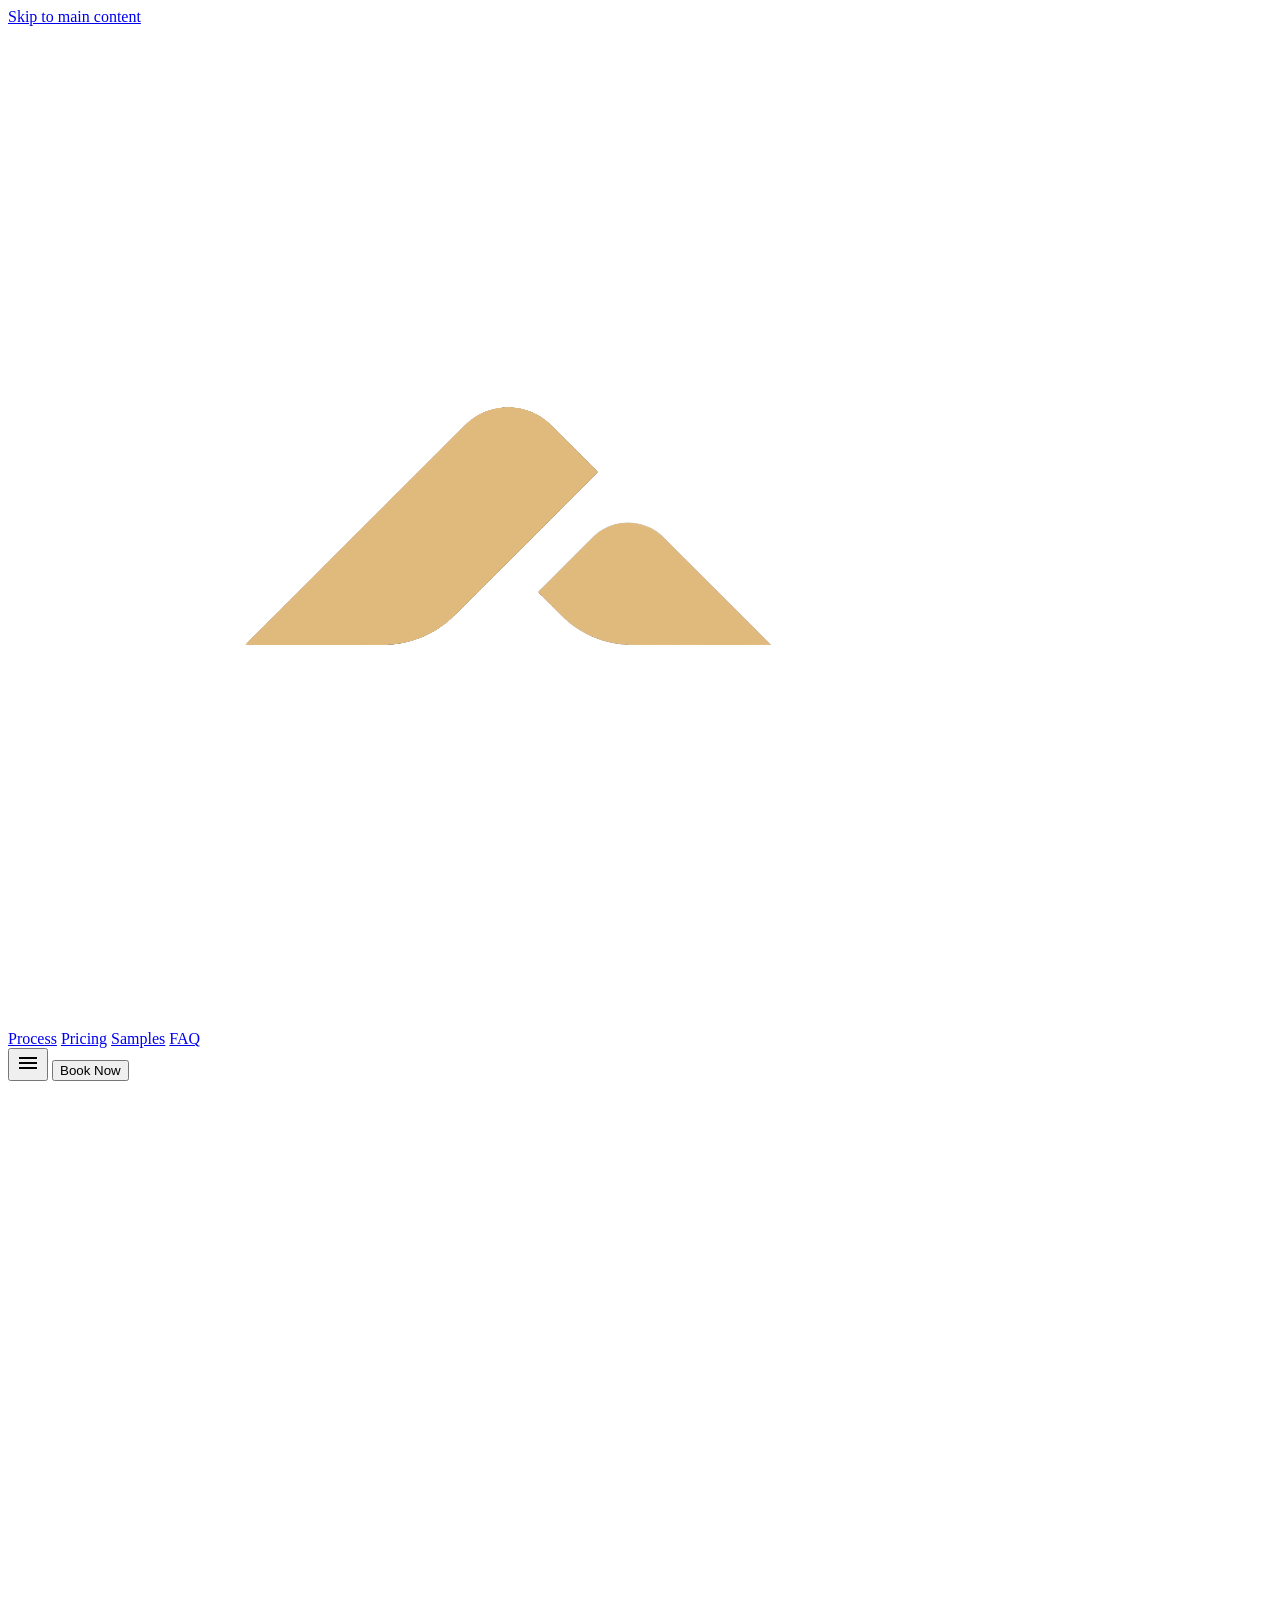
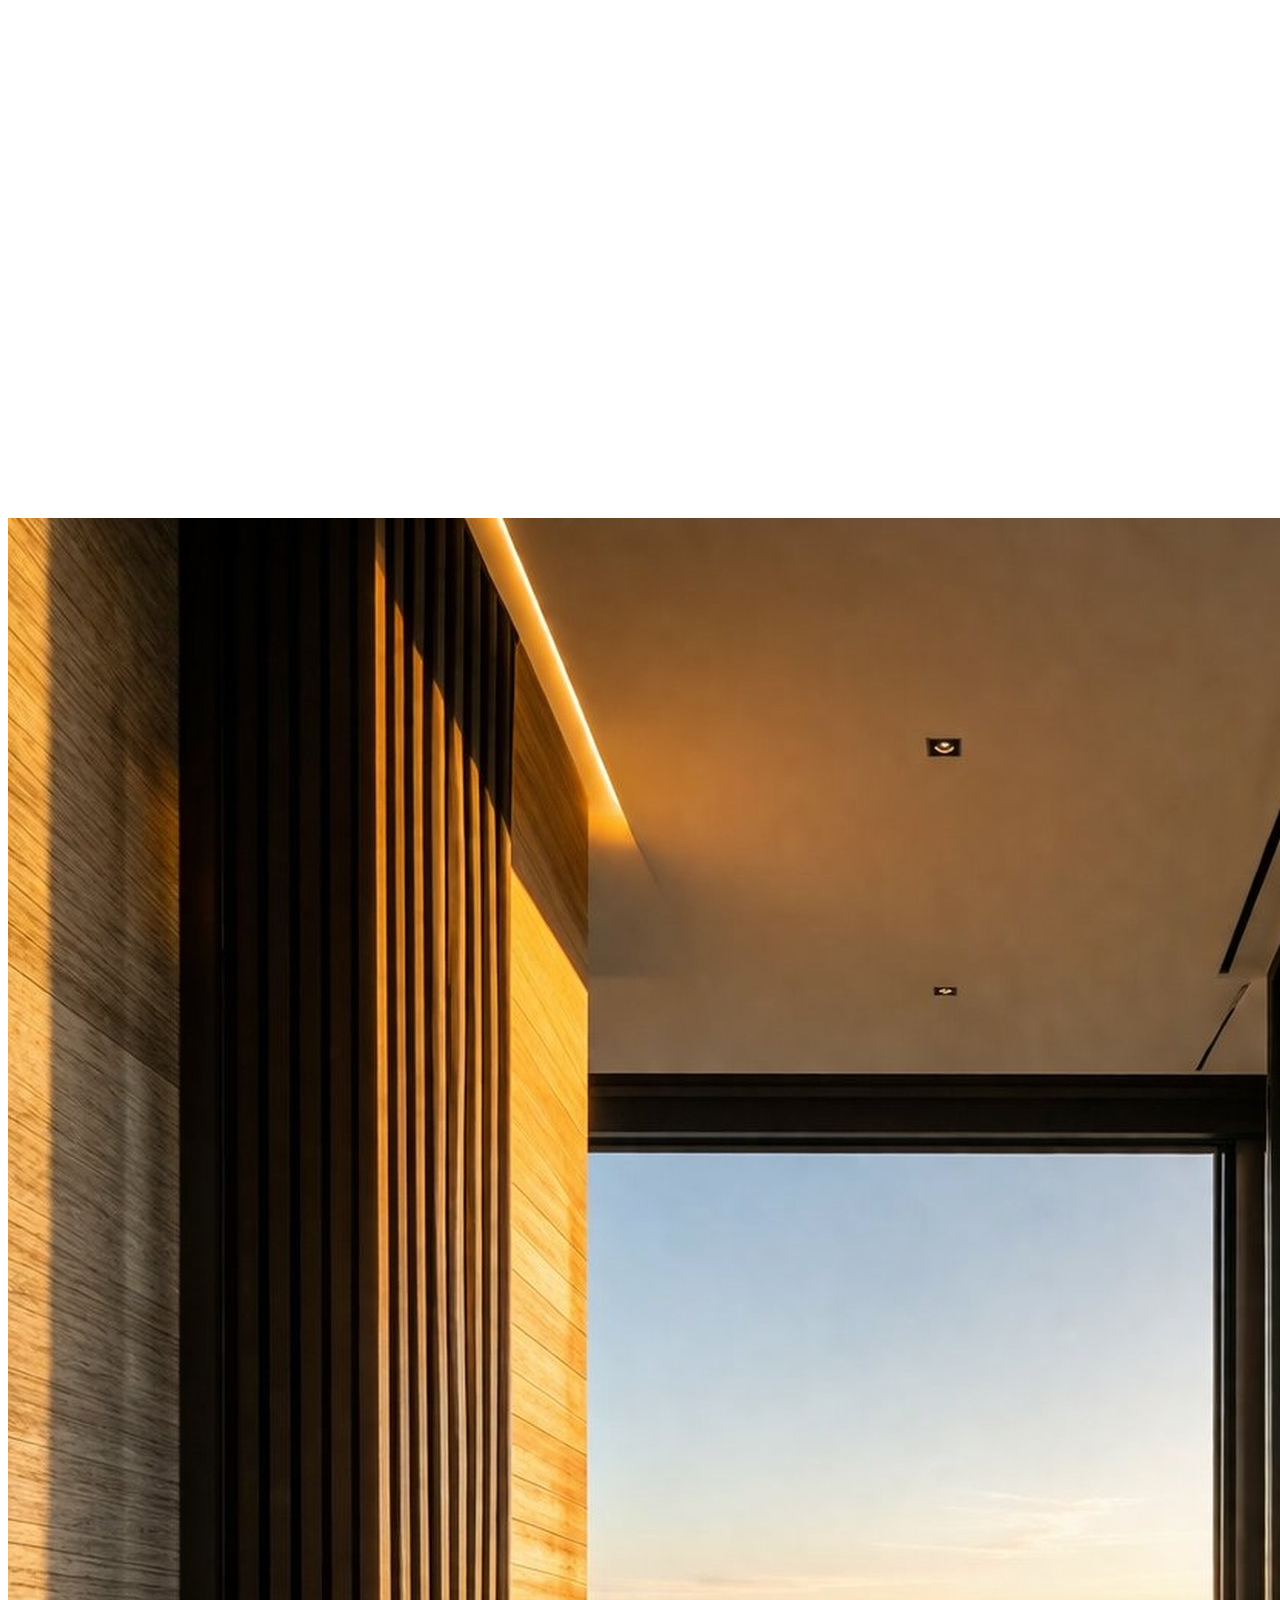
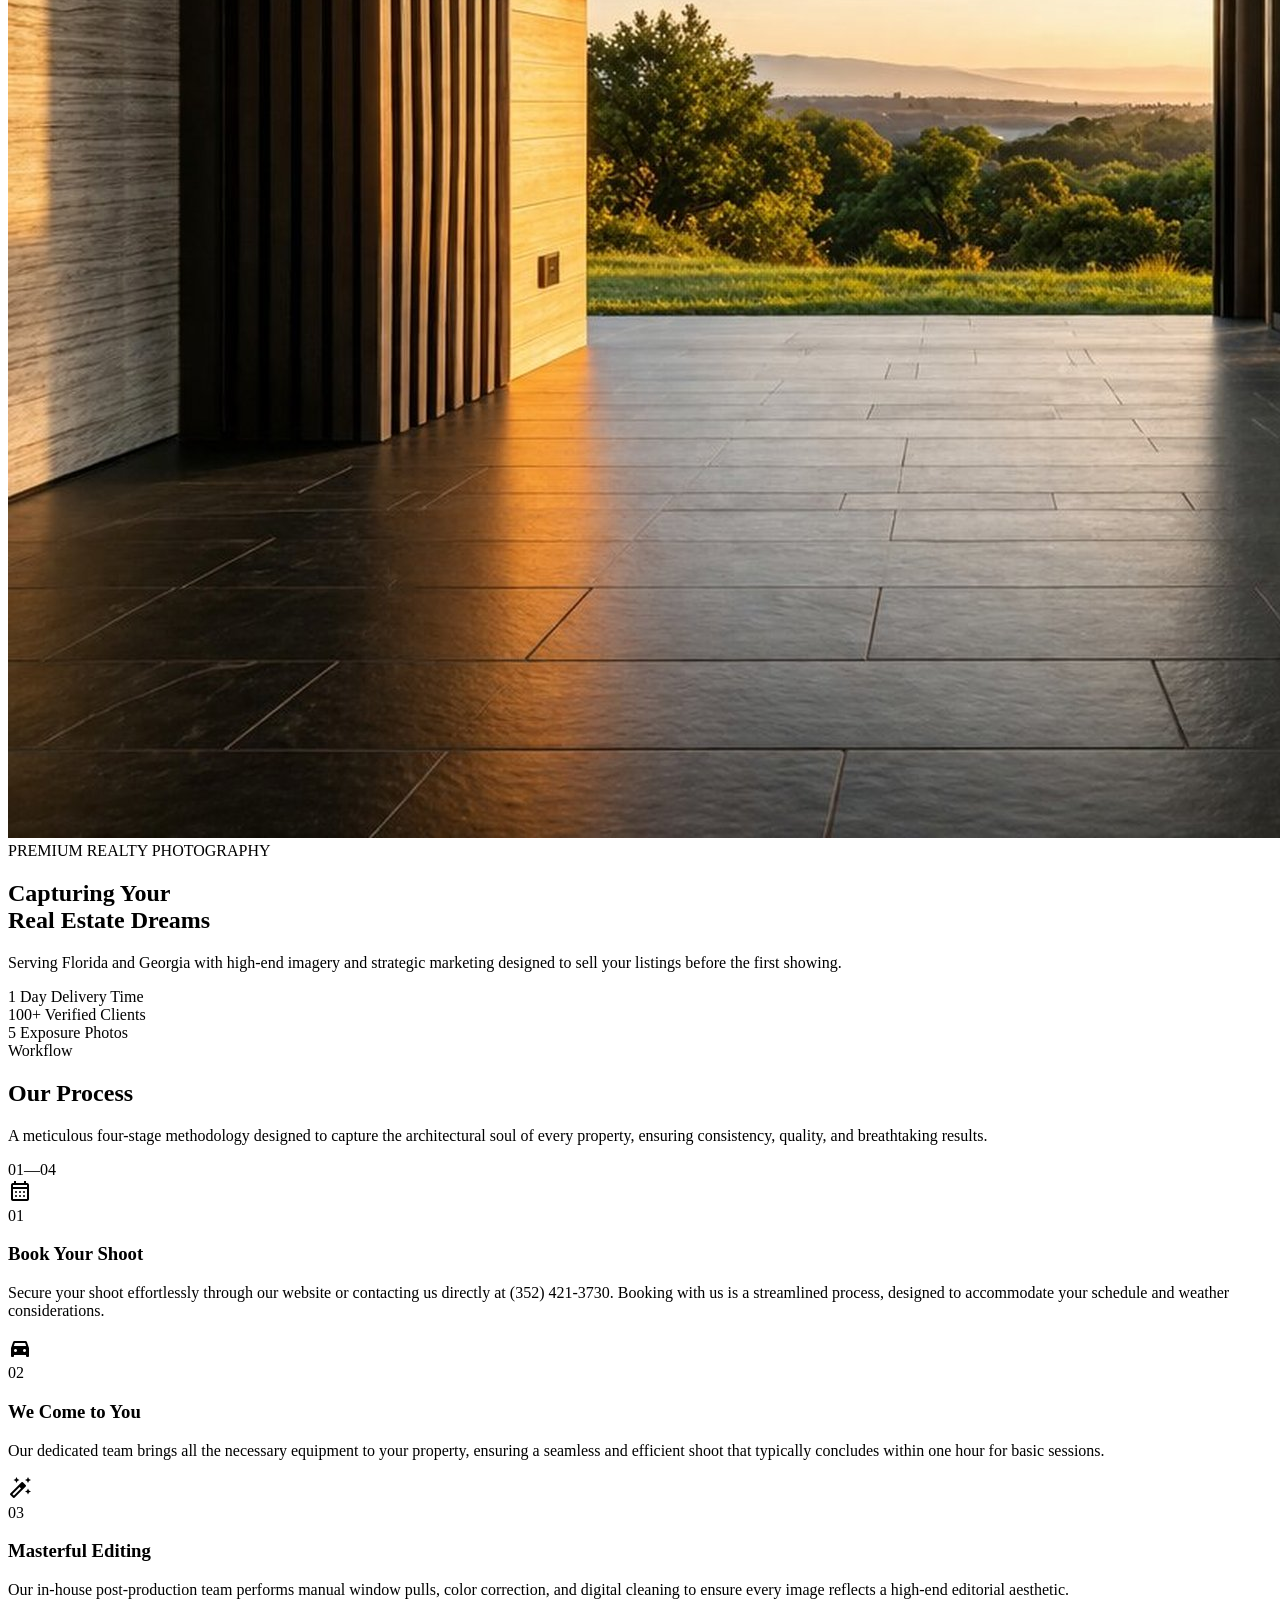
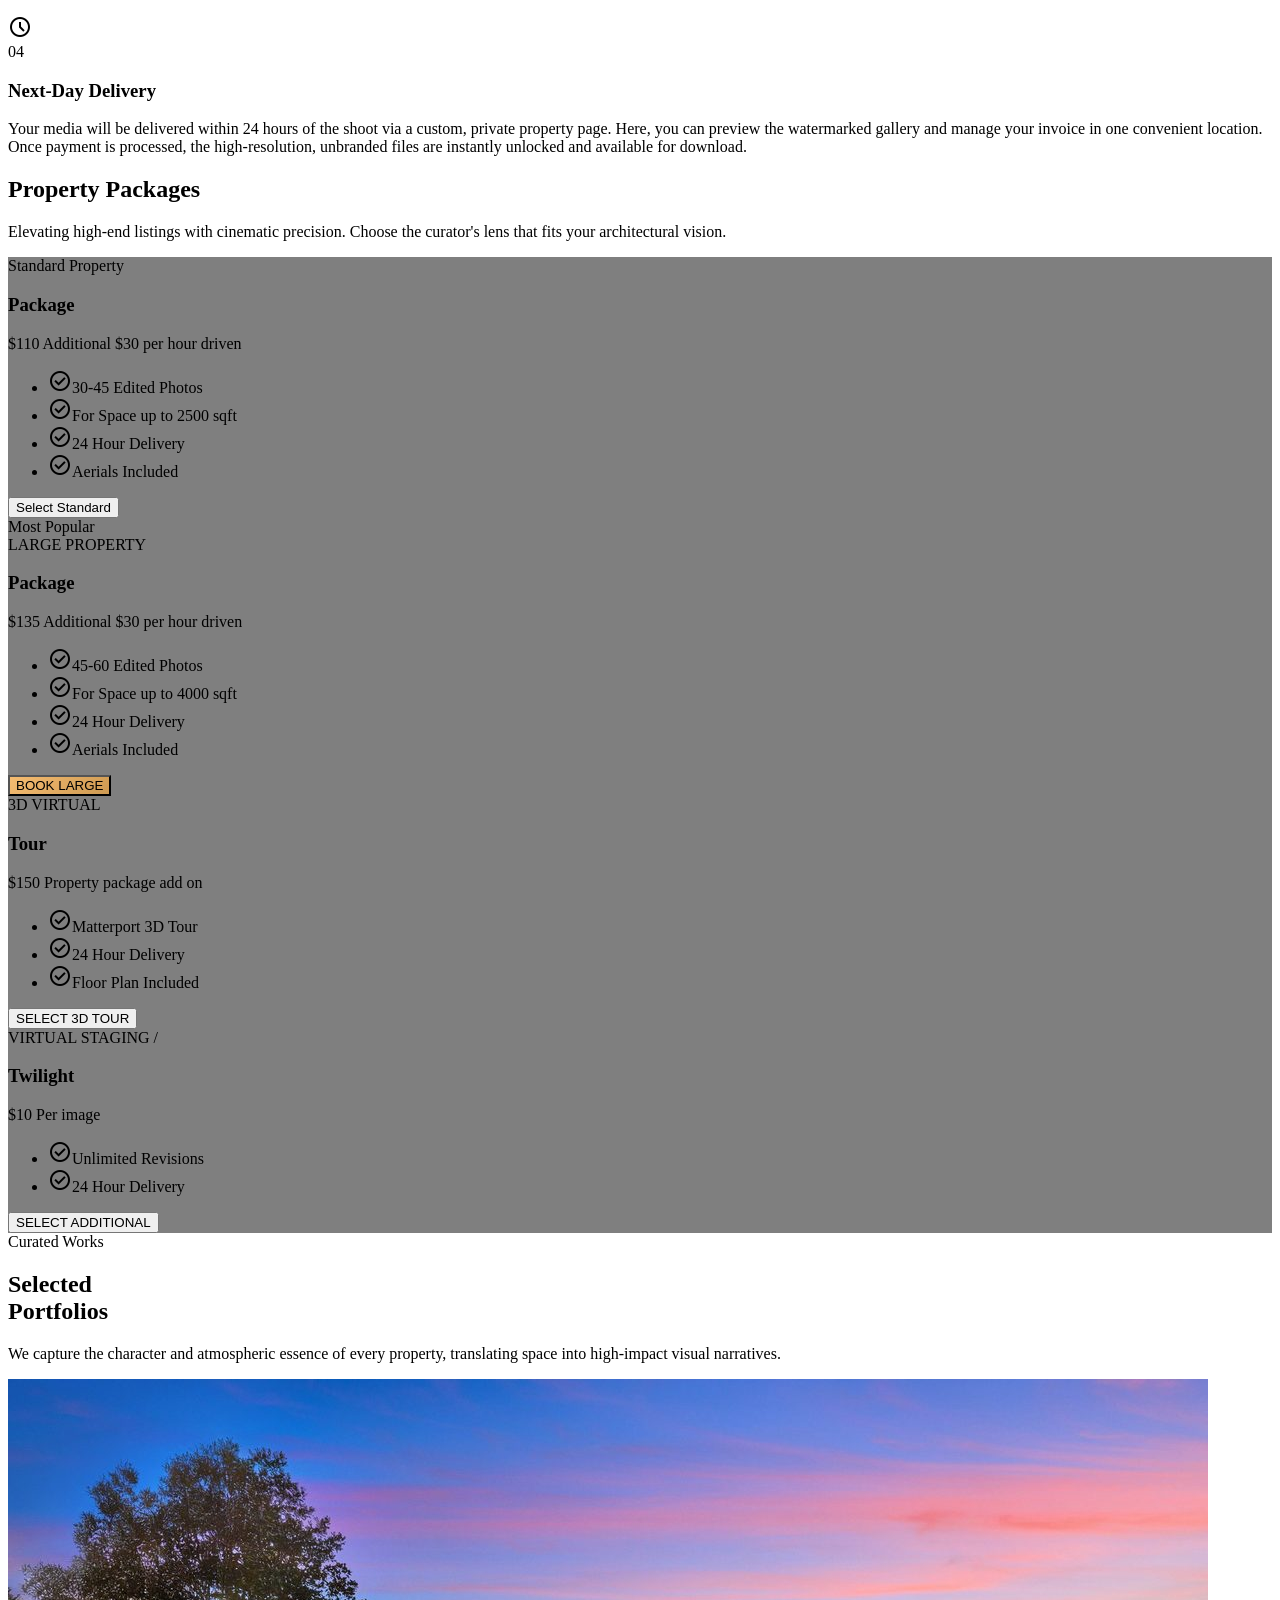
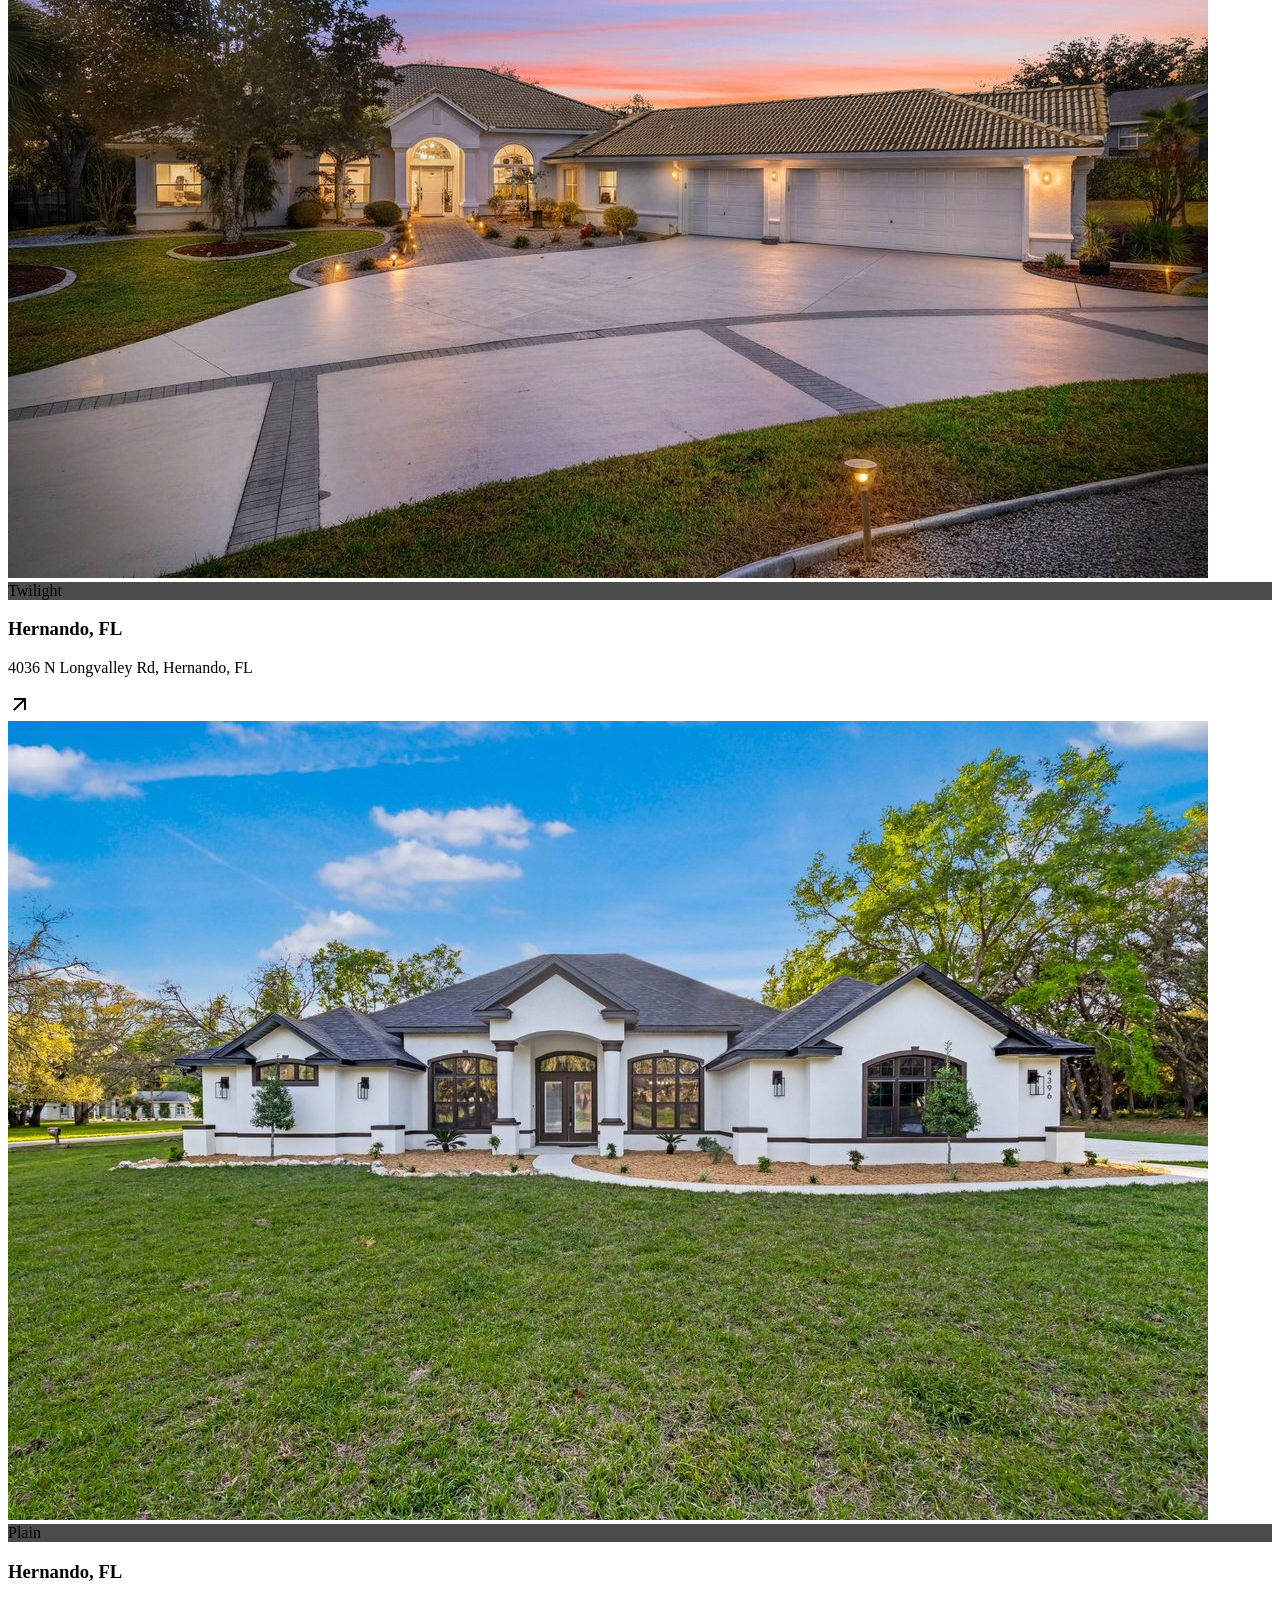
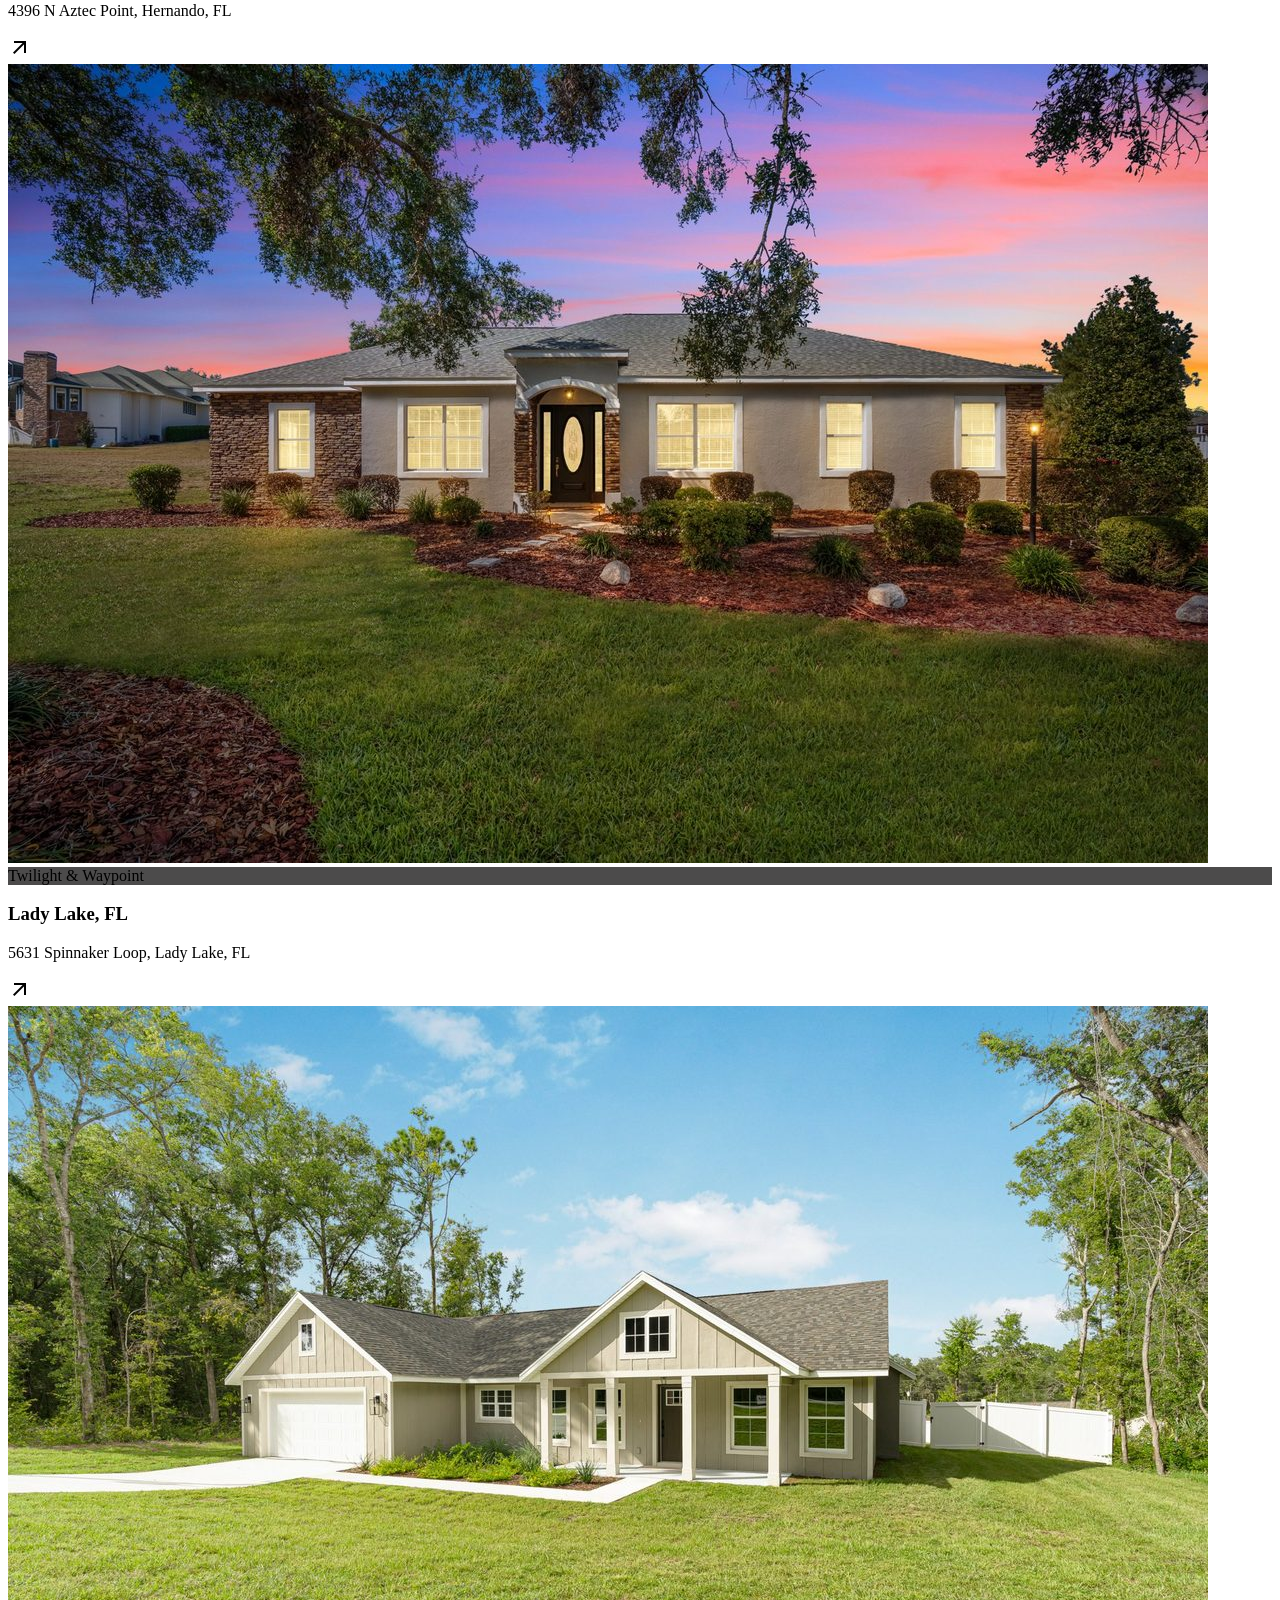
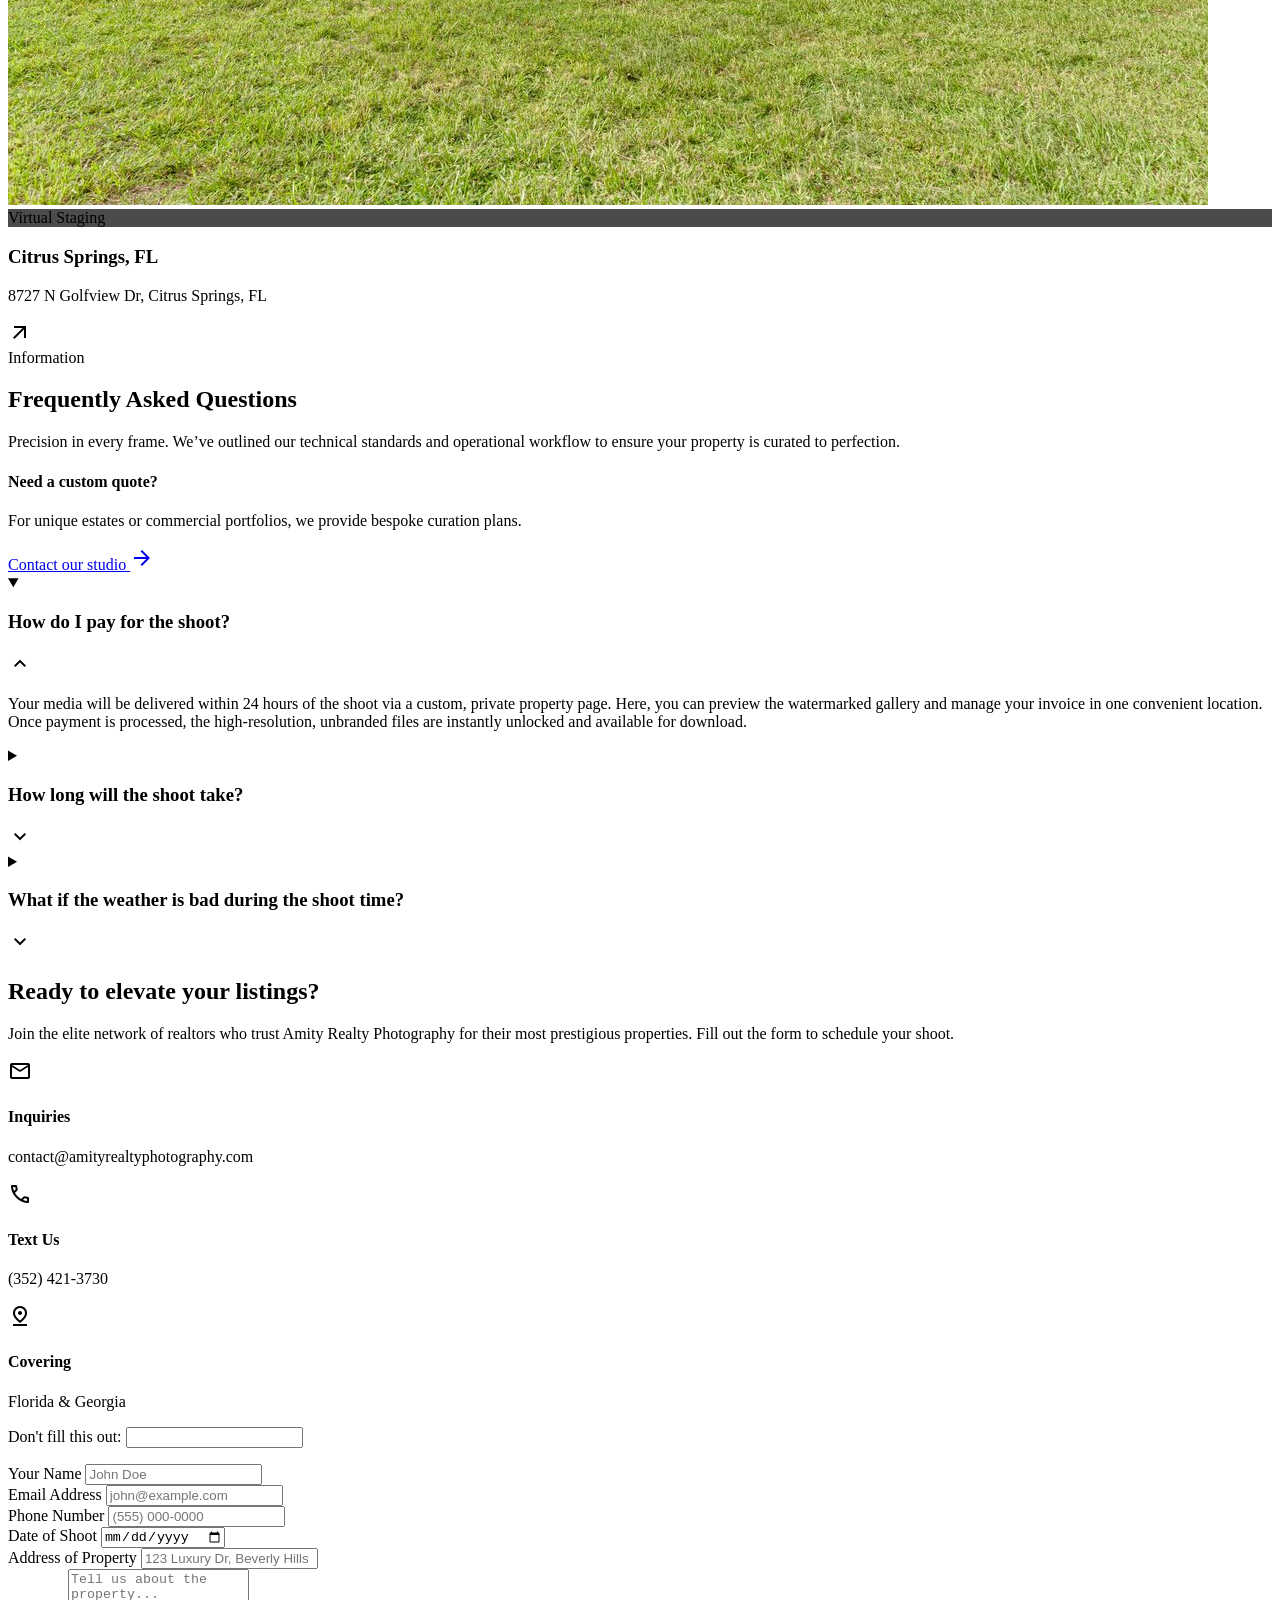
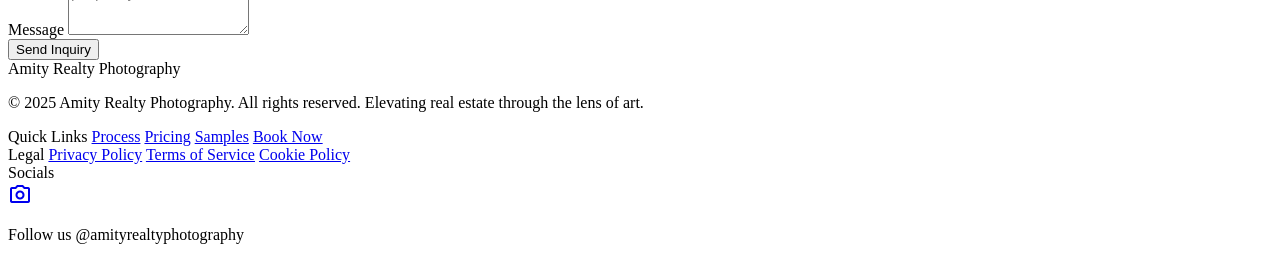
==== commit 1a6ab0a4: "Revert "Fix section anchor positions and scroll offset" This reverts commit b792366f9129c0329e7a309f" ====
--- a/index.html
+++ b/index.html
@@ -116,6 +116,38 @@
   }
 }
 </script>
+<script type="application/ld+json">
+{
+  "@context": "https://schema.org",
+  "@type": "FAQPage",
+  "mainEntity": [
+    {
+      "@type": "Question",
+      "name": "How do I pay for the real estate photography shoot?",
+      "acceptedAnswer": {
+        "@type": "Answer",
+        "text": "Your media will be delivered within 24 hours of the shoot via a custom, private property page. Here, you can preview the watermarked gallery and manage your invoice in one convenient location. Once payment is processed, the high-resolution, unbranded files are instantly unlocked and available for download."
+      }
+    },
+    {
+      "@type": "Question",
+      "name": "How long will the real estate photography shoot take?",
+      "acceptedAnswer": {
+        "@type": "Answer",
+        "text": "For a standard 2,500-square-foot property, please allow approximately one hour for the photography session. If your package includes a 3D Virtual Tour, we recommend scheduling an additional hour to ensure every detail of the home is captured with precision."
+      }
+    },
+    {
+      "@type": "Question",
+      "name": "What if the weather is bad during the real estate photography shoot?",
+      "acceptedAnswer": {
+        "@type": "Answer",
+        "text": "While we keep a close eye on the forecast, South Georgia and Florida weather can be unpredictable. In the event of heavy rain, we are happy to reschedule your session to the next available opening. For overcast or gray days, our post-production team provides professional sky replacements at no extra cost, ensuring your listing always features vibrant, blue-sky imagery regardless of the conditions."
+      }
+    }
+  ]
+}
+</script>
 <script src="https://cdn.tailwindcss.com?plugins=forms,container-queries"></script>
 <link href="https://fonts.googleapis.com/css2?family=Manrope:wght@400;600;700;800&amp;family=Inter:wght@300;400;500;600&amp;display=swap" rel="stylesheet"/>
 <link href="https://fonts.googleapis.com/css2?family=Material+Symbols+Outlined:wght,FILL@100..700,0..1&amp;display=swap" rel="stylesheet"/>
@@ -204,7 +236,7 @@
 <header class="fixed top-0 w-full z-50 bg-[#131313]/80 backdrop-blur-xl shadow-[0px_24px_48px_rgba(0,0,0,0.4)]">
 <nav class="flex justify-between items-center px-6 md:px-12 py-4 max-w-7xl mx-auto relative">
 <a class="flex items-center group transition-transform duration-300 hover:scale-105" href="#">
-<img alt="Amity Realty Photography logo - Ocala and Atlanta real estate photographer" title="Amity Realty Photography" class="w-auto object-contain h-[48px]" src="images/logo.png"/>
+<img alt="Amity Realty Photography logo - Ocala and Atlanta real estate photographer" title="Amity Realty Photography" class="w-auto object-contain h-[48px]" loading="lazy" decoding="async" src="images/logo.png"/>
 </a>
 <!-- Desktop Menu -->
 <div class="hidden md:flex space-x-10 items-center" id="desktop-nav">
@@ -225,7 +257,7 @@
 <!-- Mobile Dropdown Menu -->
 <div class="absolute top-0 left-0 w-full bg-surface-container-lowest border-b border-primary/20 flex-col p-8 z-[60] mobile-menu-panel" id="mobile-menu">
 <div class="flex justify-between items-center mb-8">
-<img alt="Amity Realty Photography logo - Ocala and Atlanta real estate photographer" title="Amity Realty Photography" class="h-[40px] w-auto object-contain" loading="lazy" src="images/logo.png"/>
+<img alt="Amity Realty Photography logo - Ocala and Atlanta real estate photographer" title="Amity Realty Photography" class="h-[40px] w-auto object-contain" loading="lazy" decoding="async" src="images/logo.png"/>
 <button class="text-primary" id="menu-close-btn" aria-label="Close menu"><span class="material-symbols-outlined text-3xl">close</span></button>
 </div>
 <div class="flex flex-col space-y-6">
@@ -242,7 +274,7 @@
 <!-- Hero Section -->
 <section class="relative min-h-screen flex items-center overflow-hidden">
 <div class="absolute inset-0 z-0 overflow-hidden">
-<img alt="Modern luxury villa interior - Ocala real estate photography by Amity Realty" title="Premium real estate photography serving Ocala and Central Florida" class="w-full h-full object-cover brightness-50 animate-ken-burns" src="images/hero.jpg"/>
+<img alt="Modern luxury villa interior - Ocala real estate photography by Amity Realty" title="Premium real estate photography serving Ocala and Central Florida" class="w-full h-full object-cover brightness-50 animate-ken-burns" loading="eager" decoding="auto" fetchpriority="high" src="images/hero.jpg"/>
 <div class="absolute inset-0 bg-gradient-to-b md:bg-gradient-to-r from-background via-background/60 to-transparent"></div>
 </div>
 <div class="w-full max-w-7xl mx-auto px-6 md:px-12 relative z-10 grid grid-cols-1 lg:grid-cols-2 gap-12 py-32 md:py-0">
@@ -417,7 +449,7 @@
 <!-- Gallery Item 1 -->
 <div class="group relative overflow-hidden rounded-xl bg-surface-container-high aspect-[4/3] flex items-end p-6 md:p-8 cursor-pointer">
 <div class="absolute inset-0 bg-gradient-to-t from-background via-transparent to-transparent z-10 opacity-80"></div>
-<img alt="Twilight exterior photo of home at 4036 N Longvalley Rd, Hernando FL - Central Florida drone photography" title="Twilight real estate photography in Hernando, Central Florida" class="absolute inset-0 w-full h-full object-cover transition-transform duration-1000 group-hover:scale-110" loading="lazy" src="images/property-1/cover.jpg"/>
+<img alt="Twilight exterior photo of home at 4036 N Longvalley Rd, Hernando FL - Central Florida drone photography" title="Twilight real estate photography in Hernando, Central Florida" class="absolute inset-0 w-full h-full object-cover transition-transform duration-1000 group-hover:scale-110" loading="lazy" decoding="async" src="images/property-1/cover.jpg"/>
 <div class="relative z-20 flex flex-col gap-2 transition-transform duration-500 group-hover:translate-x-2">
 <div class="glass-panel px-3 py-1.5 rounded inline-block self-start border border-outline-variant/15">
 <span class="font-label text-[9px] md:text-[10px] text-primary tracking-widest uppercase">Twilight</span>
@@ -432,7 +464,7 @@
 <!-- Gallery Item 2 -->
 <div class="group relative overflow-hidden rounded-xl bg-surface-container-high aspect-[4/3] flex items-end p-6 md:p-8 cursor-pointer">
 <div class="absolute inset-0 bg-gradient-to-t from-background via-transparent to-transparent z-10 opacity-80"></div>
-<img alt="Front exterior listing photo of 4396 N Aztec Point, Hernando FL - Ocala real estate photography" title="Professional listing photography near Ocala, Florida" class="absolute inset-0 w-full h-full object-cover transition-transform duration-1000 group-hover:scale-110" loading="lazy" src="images/property-2/cover.jpg"/>
+<img alt="Front exterior listing photo of 4396 N Aztec Point, Hernando FL - Ocala real estate photography" title="Professional listing photography near Ocala, Florida" class="absolute inset-0 w-full h-full object-cover transition-transform duration-1000 group-hover:scale-110" loading="lazy" decoding="async" src="images/property-2/cover.jpg"/>
 <div class="relative z-20 flex flex-col gap-2 transition-transform duration-500 group-hover:translate-x-2">
 <div class="glass-panel px-3 py-1.5 rounded inline-block self-start border border-outline-variant/15">
 <span class="font-label text-[9px] md:text-[10px] text-primary tracking-widest uppercase">Plain</span>
@@ -447,7 +479,7 @@
 <!-- Gallery Item 3 -->
 <div class="group relative overflow-hidden rounded-xl bg-surface-container-high aspect-[4/3] flex items-end p-6 md:p-8 cursor-pointer">
 <div class="absolute inset-0 bg-gradient-to-t from-background via-transparent to-transparent z-10 opacity-80"></div>
-<img alt="Aerial twilight view of 5631 Spinnaker Loop, Lady Lake FL - Ocala virtual tours and drone photography" title="Aerial drone photography and virtual tours in Central Florida" class="absolute inset-0 w-full h-full object-cover transition-transform duration-1000 group-hover:scale-110" loading="lazy" src="images/property-3/cover.jpg"/>
+<img alt="Aerial twilight view of 5631 Spinnaker Loop, Lady Lake FL - Ocala virtual tours and drone photography" title="Aerial drone photography and virtual tours in Central Florida" class="absolute inset-0 w-full h-full object-cover transition-transform duration-1000 group-hover:scale-110" loading="lazy" decoding="async" src="images/property-3/cover.jpg"/>
 <div class="relative z-20 flex flex-col gap-2 transition-transform duration-500 group-hover:translate-x-2">
 <div class="glass-panel px-3 py-1.5 rounded inline-block self-start border border-outline-variant/15">
 <span class="font-label text-[9px] md:text-[10px] text-primary tracking-widest uppercase">Twilight &amp; Waypoint</span>
@@ -462,7 +494,7 @@
 <!-- Gallery Item 4 -->
 <div class="group relative overflow-hidden rounded-xl bg-surface-container-high aspect-[4/3] flex items-end p-6 md:p-8 cursor-pointer">
 <div class="absolute inset-0 bg-gradient-to-t from-background via-transparent to-transparent z-10 opacity-80"></div>
-<img alt="Virtually staged interior of 8727 N Golfview Dr, Citrus Springs FL - Atlanta property photographer expanding to Central Florida" title="Virtual staging services for real estate listings in Florida and Atlanta" class="absolute inset-0 w-full h-full object-cover transition-transform duration-1000 group-hover:scale-110" loading="lazy" src="images/property-4/cover.jpg"/>
+<img alt="Virtually staged interior of 8727 N Golfview Dr, Citrus Springs FL - Atlanta property photographer expanding to Central Florida" title="Virtual staging services for real estate listings in Florida and Atlanta" class="absolute inset-0 w-full h-full object-cover transition-transform duration-1000 group-hover:scale-110" loading="lazy" decoding="async" src="images/property-4/cover.jpg"/>
 <div class="relative z-20 flex flex-col gap-2 transition-transform duration-500 group-hover:translate-x-2">
 <div class="glass-panel px-3 py-1.5 rounded inline-block self-start border border-outline-variant/15">
 <span class="font-label text-[9px] md:text-[10px] text-primary tracking-widest uppercase">Virtual Staging</span>
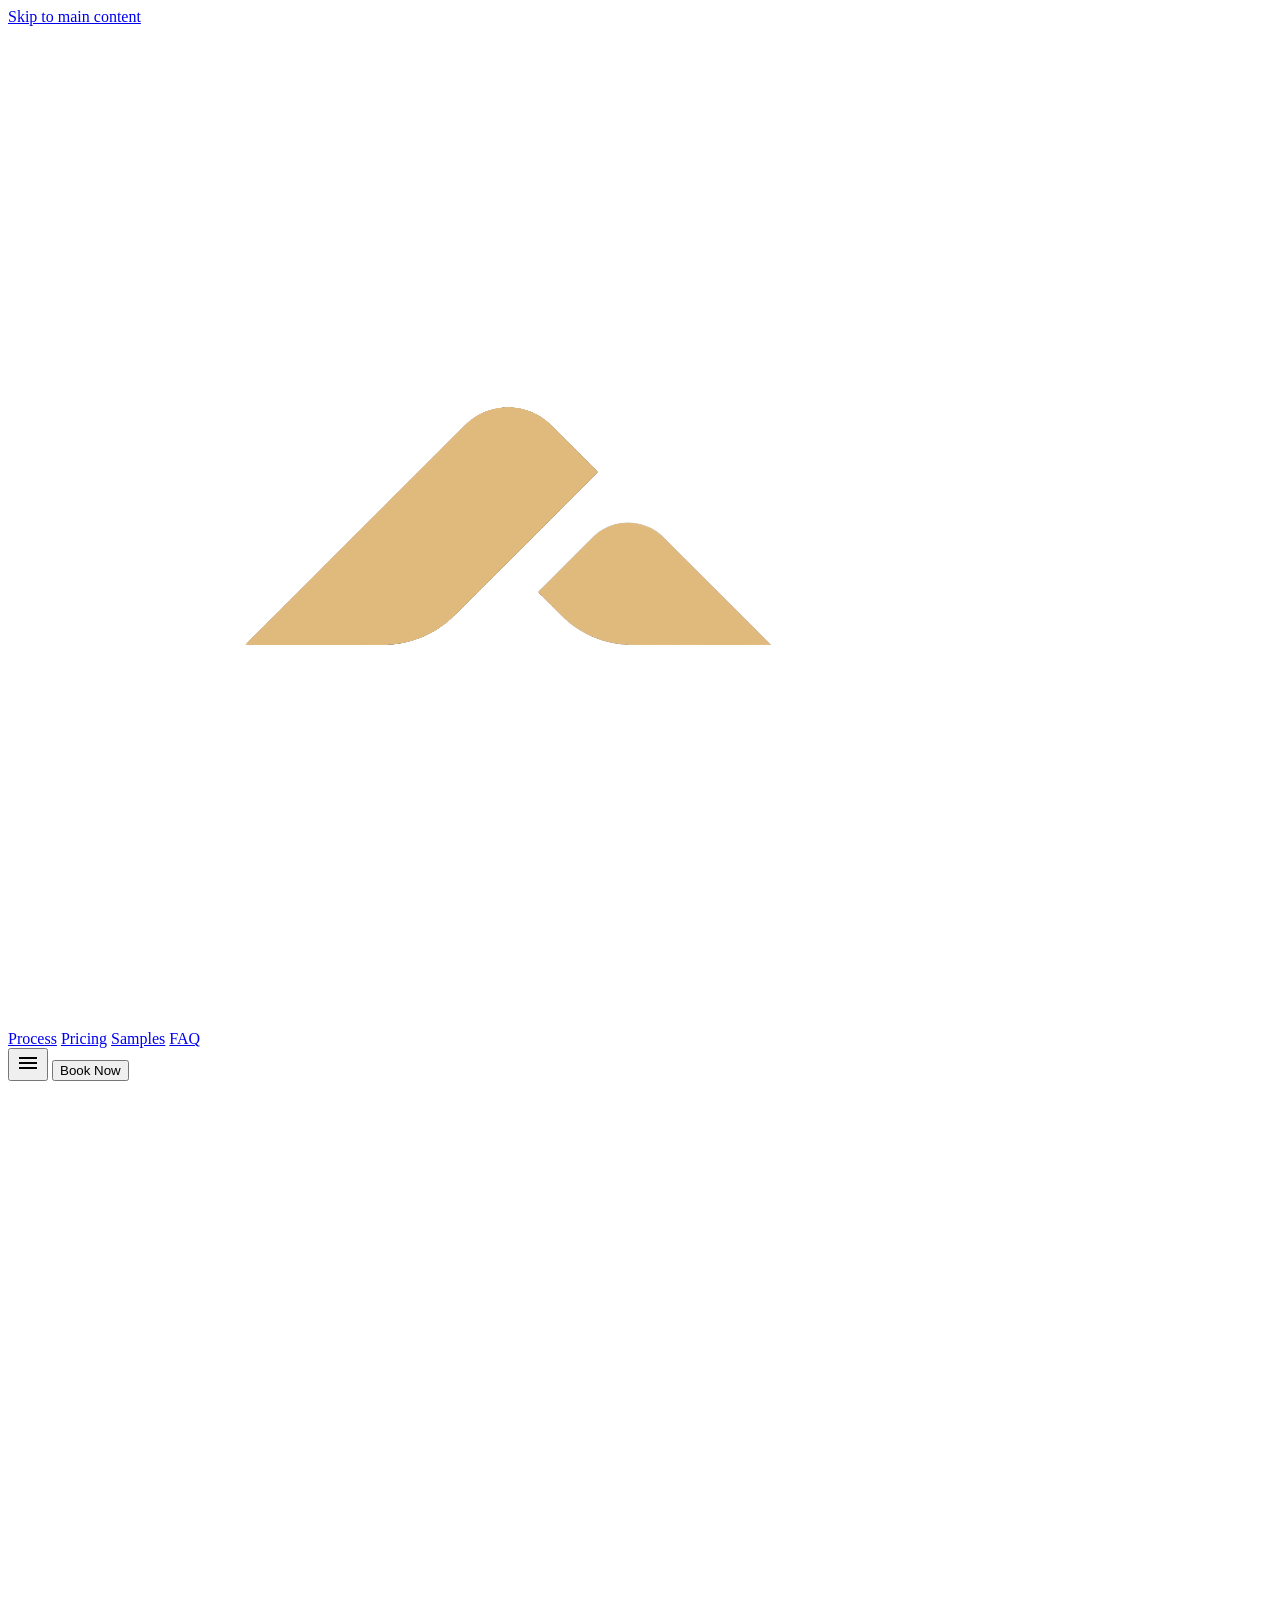
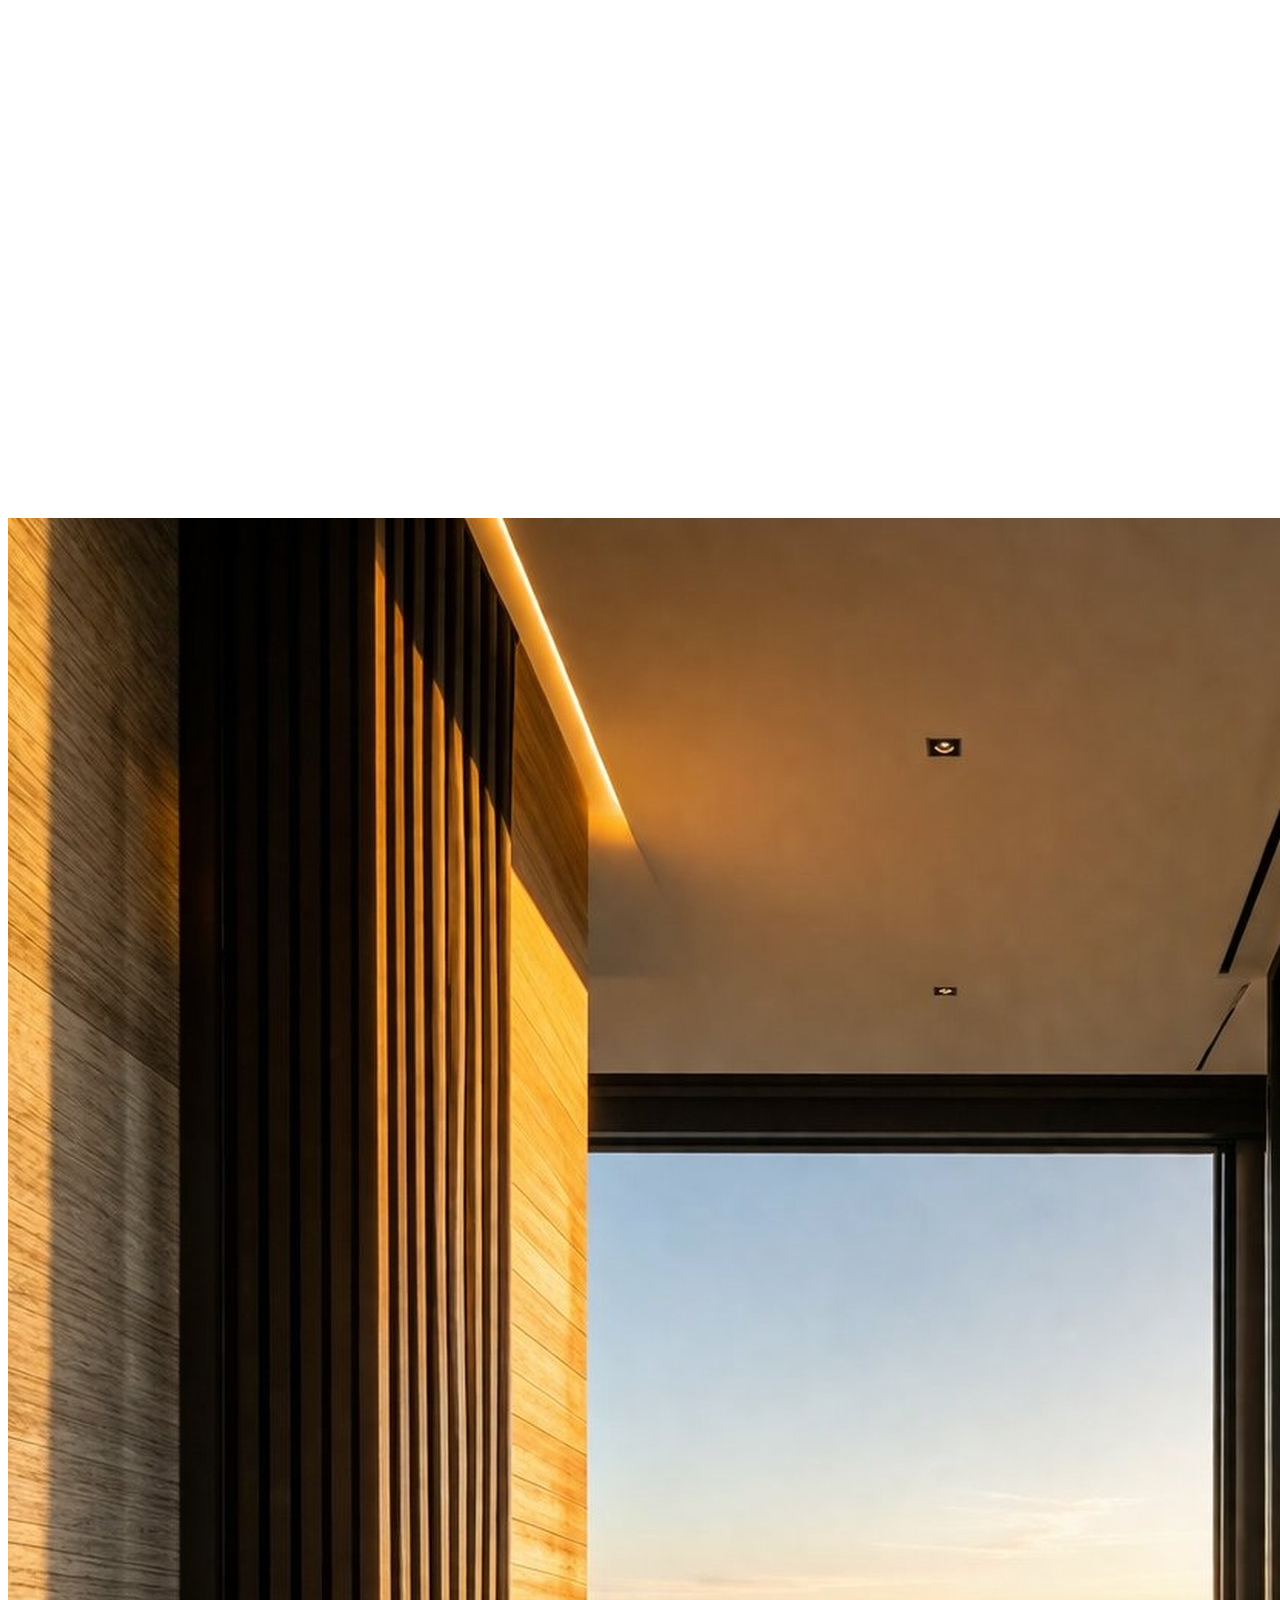
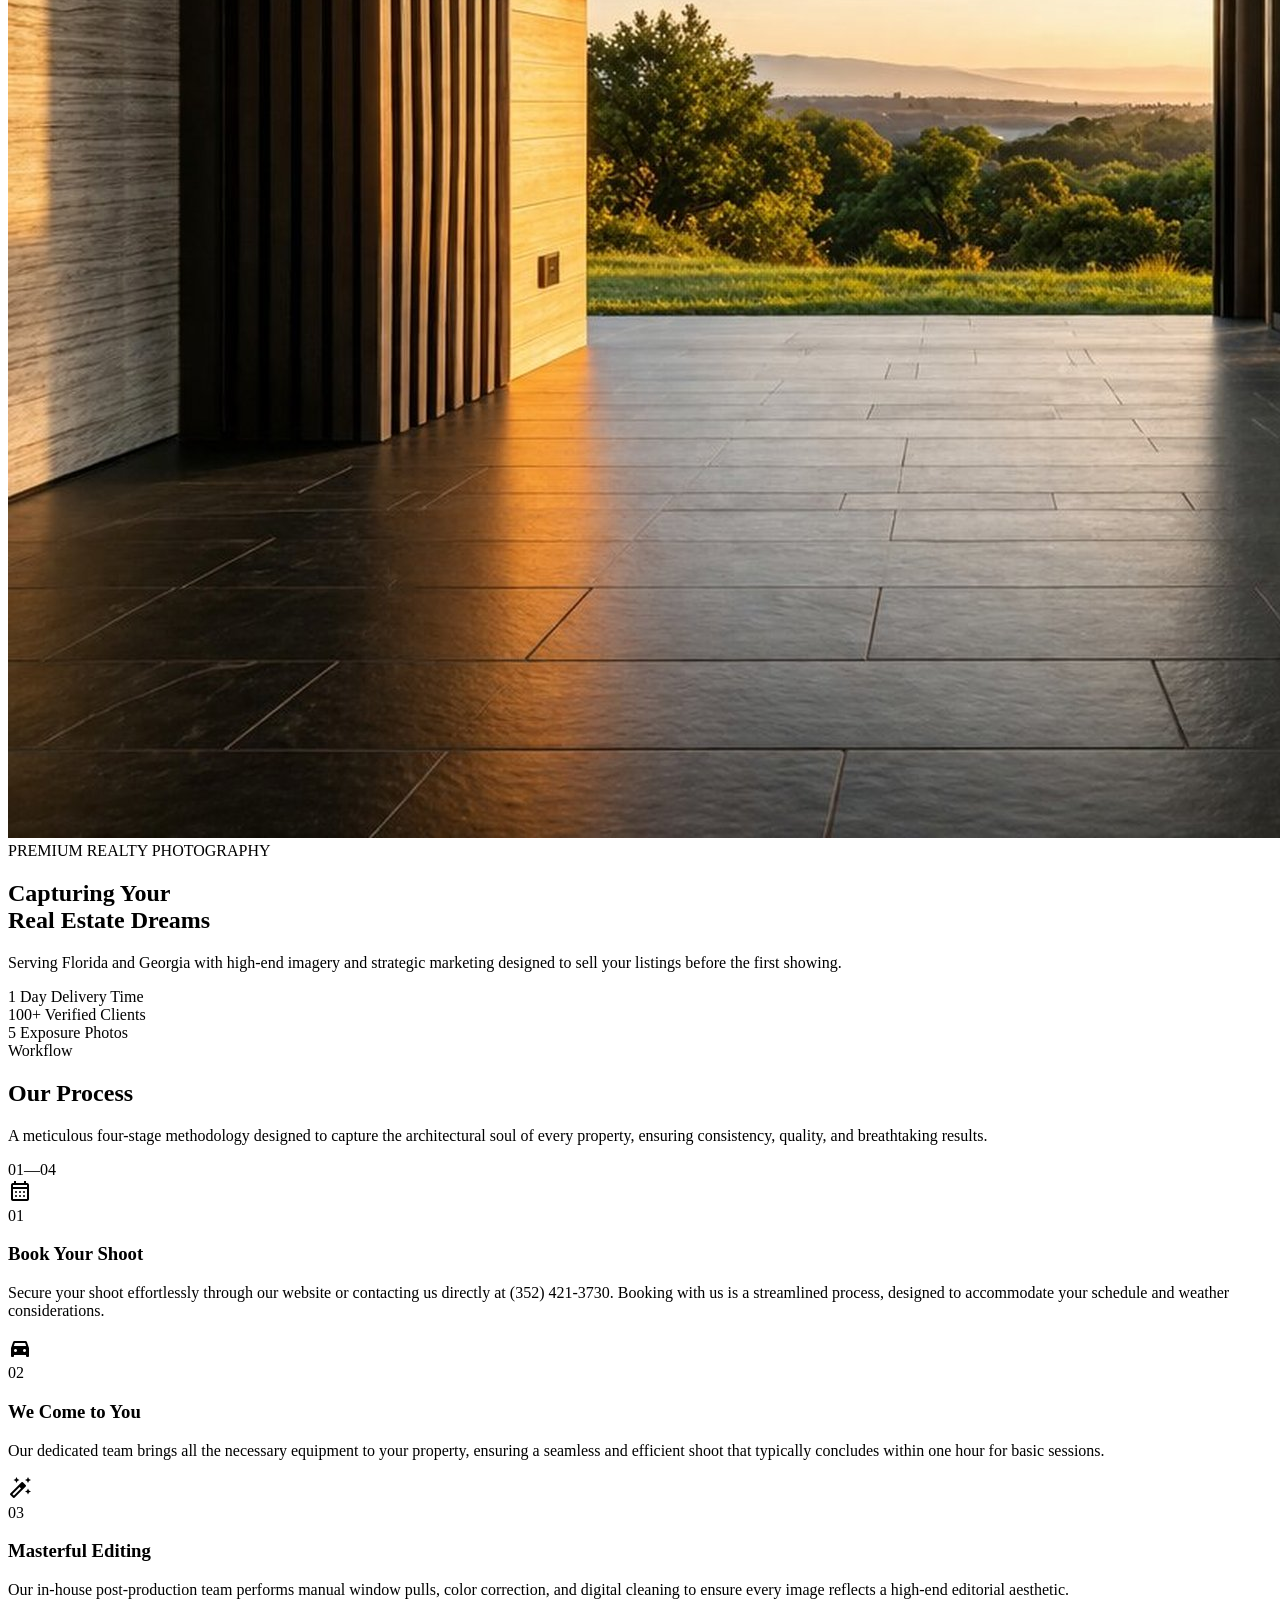
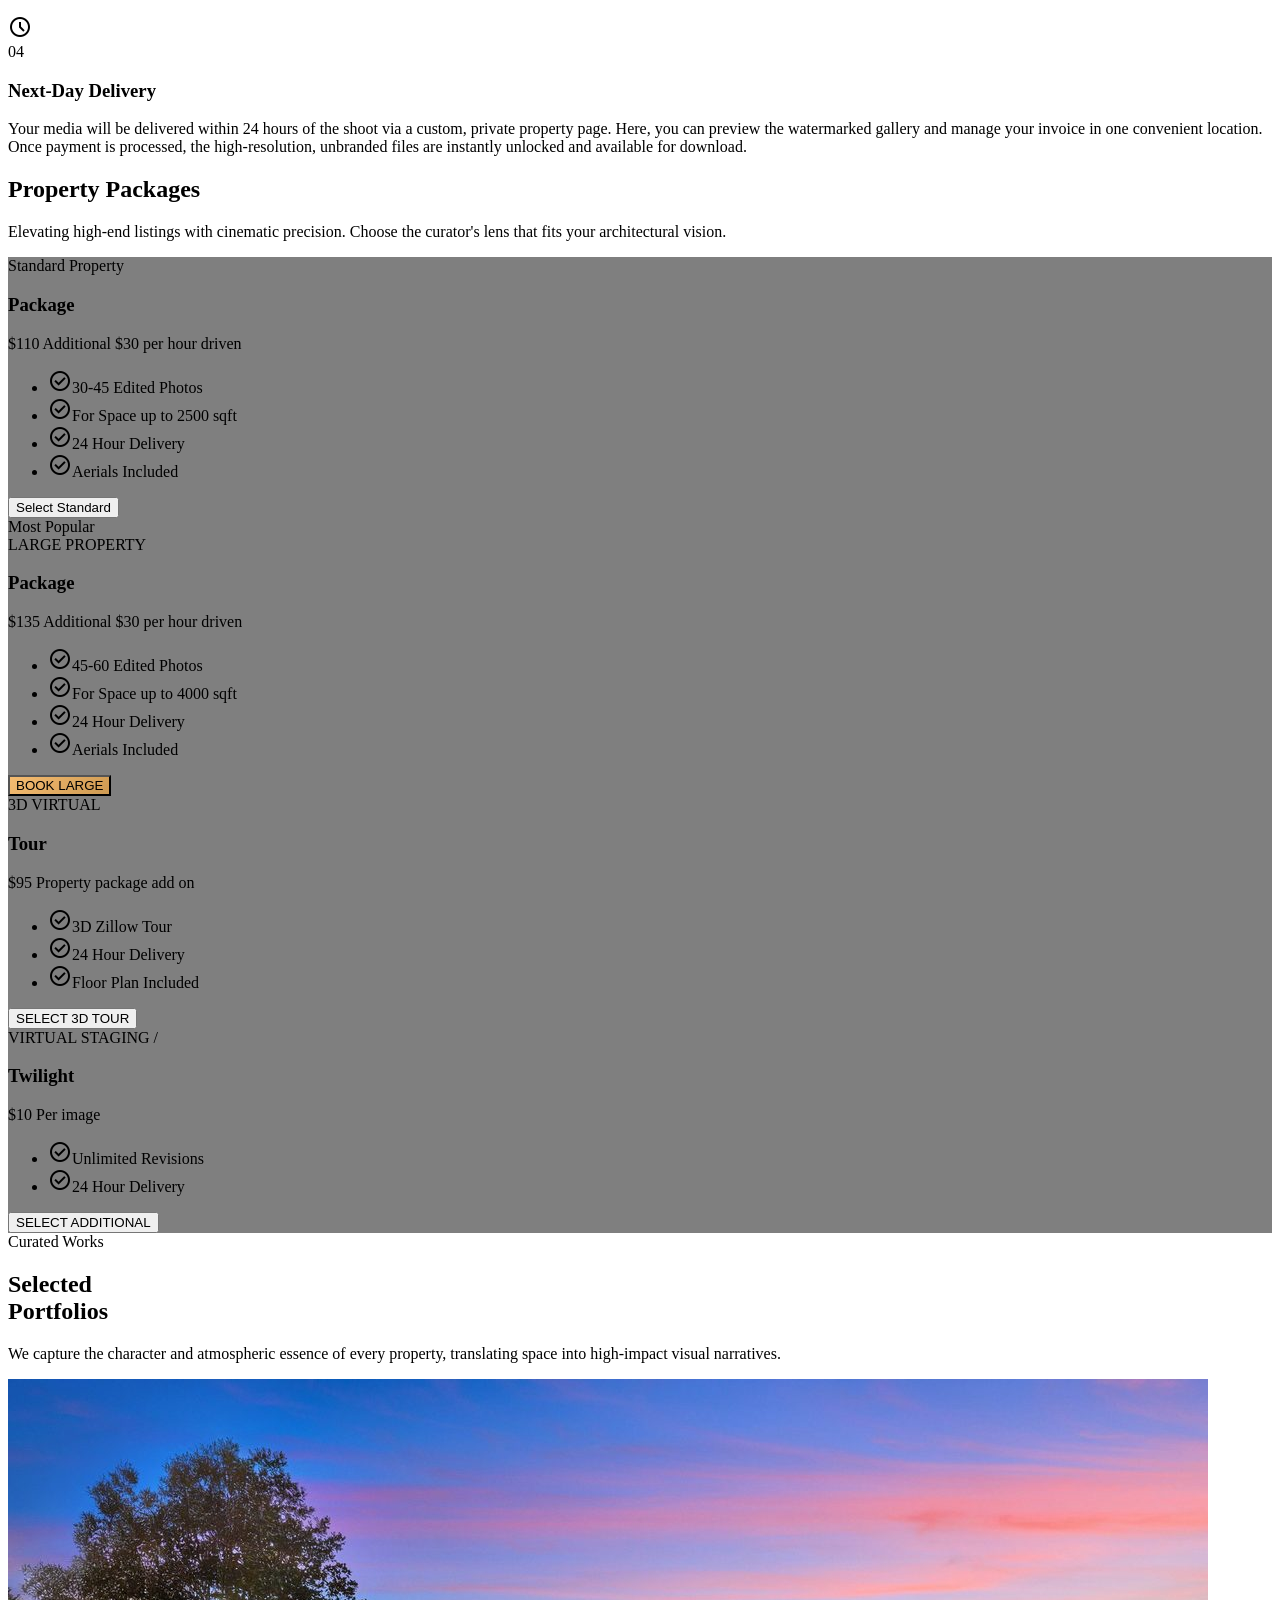
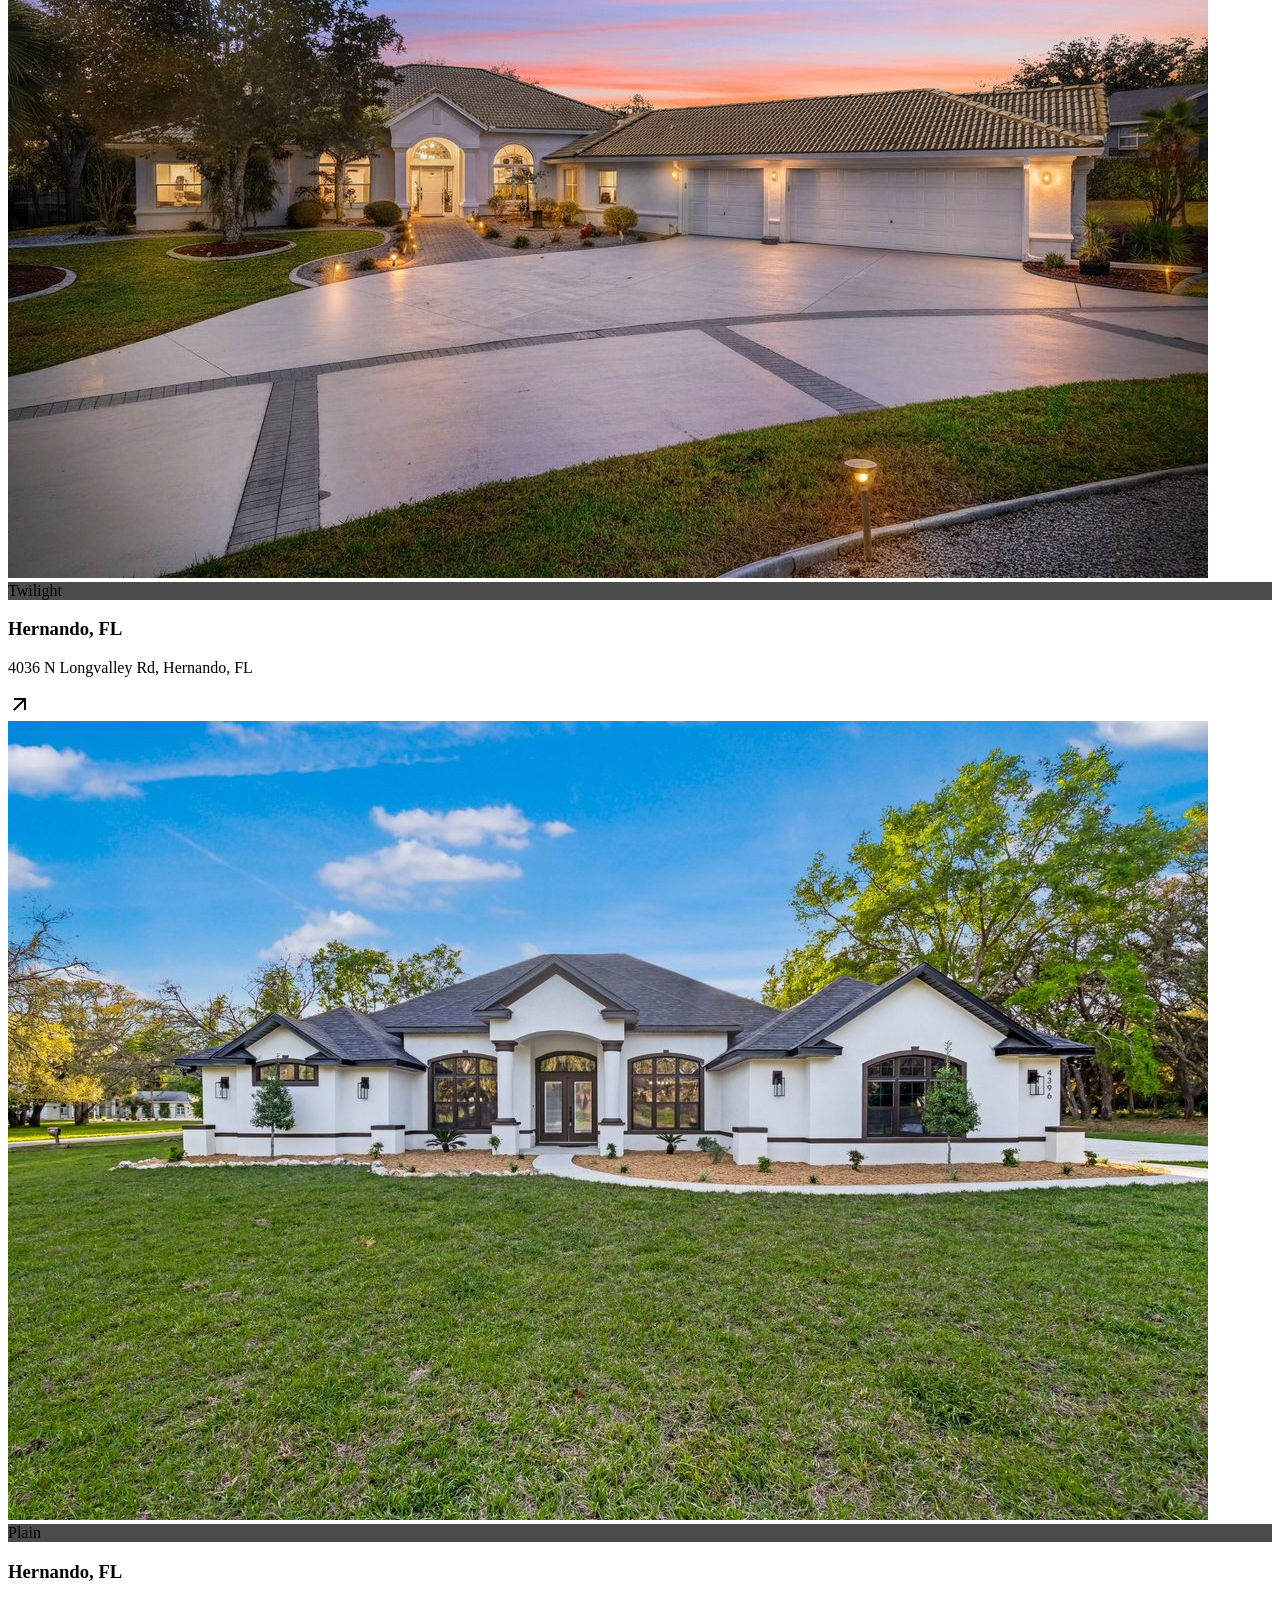
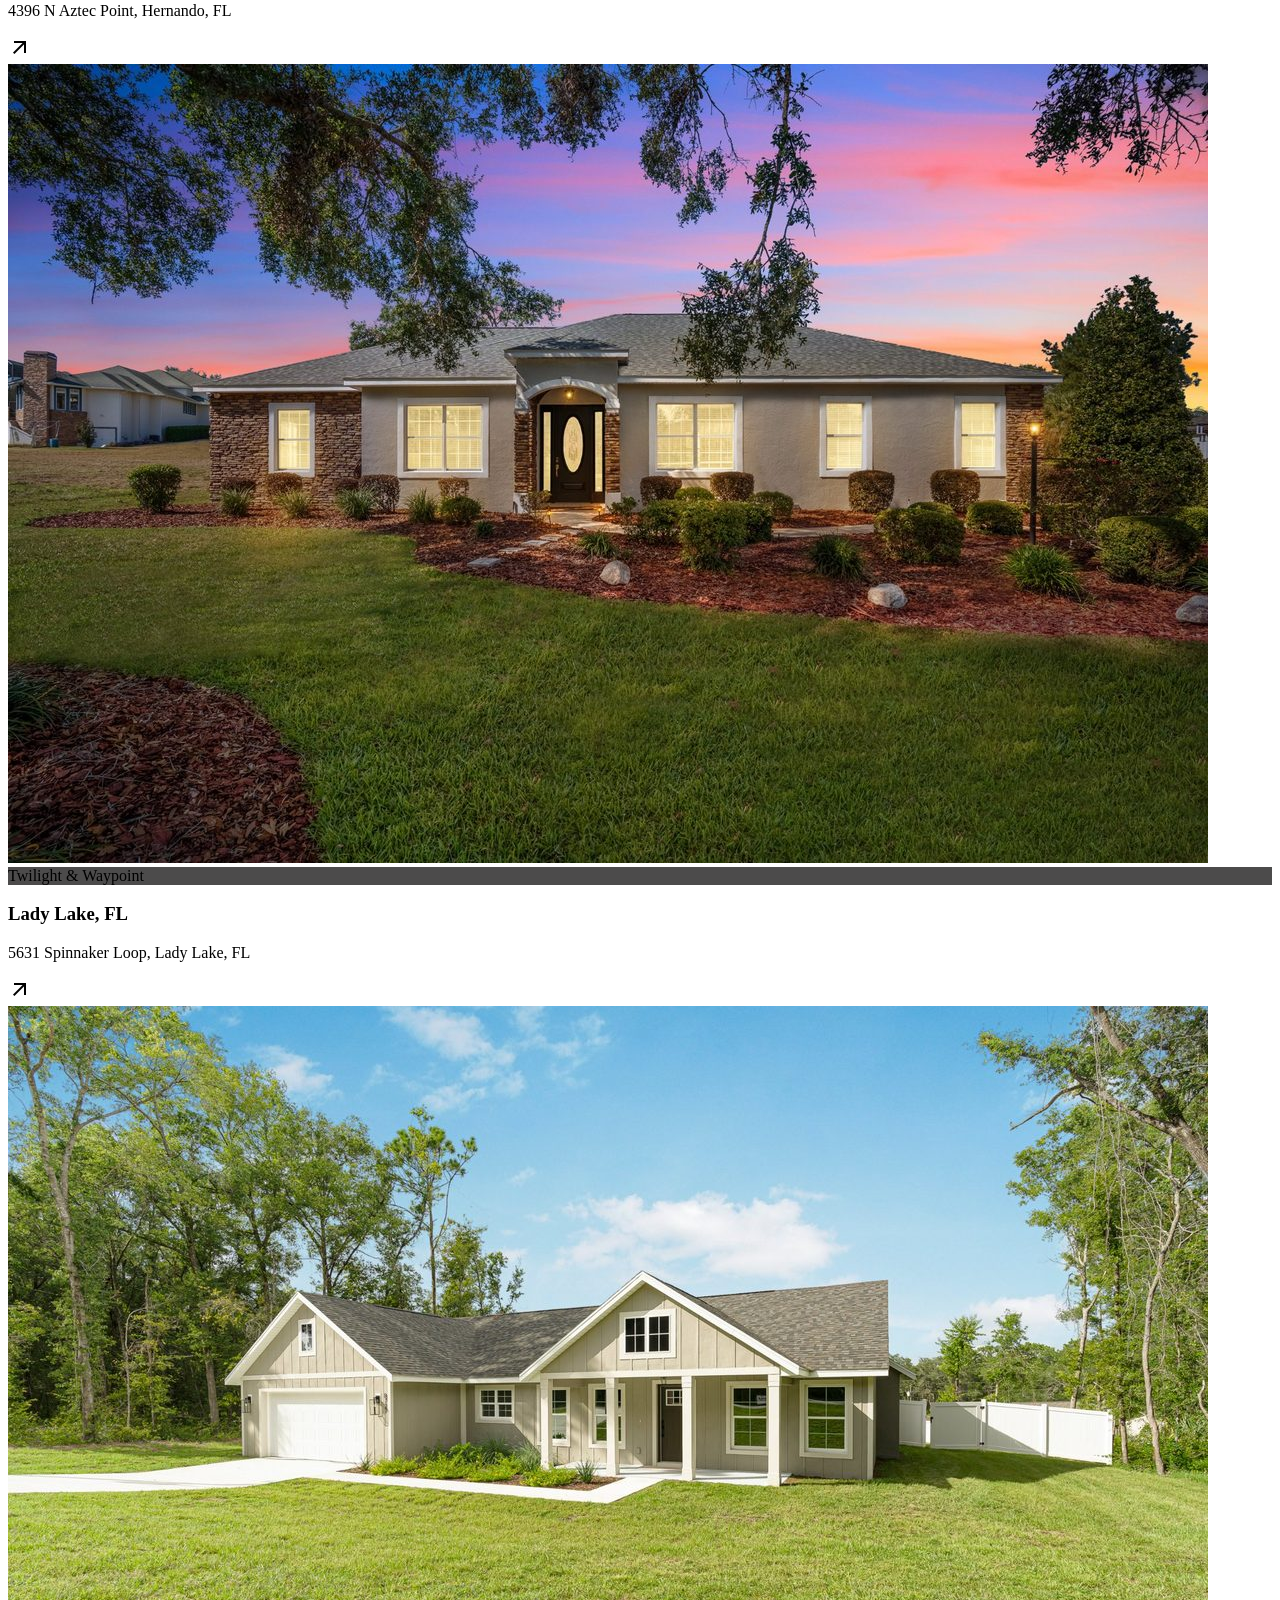
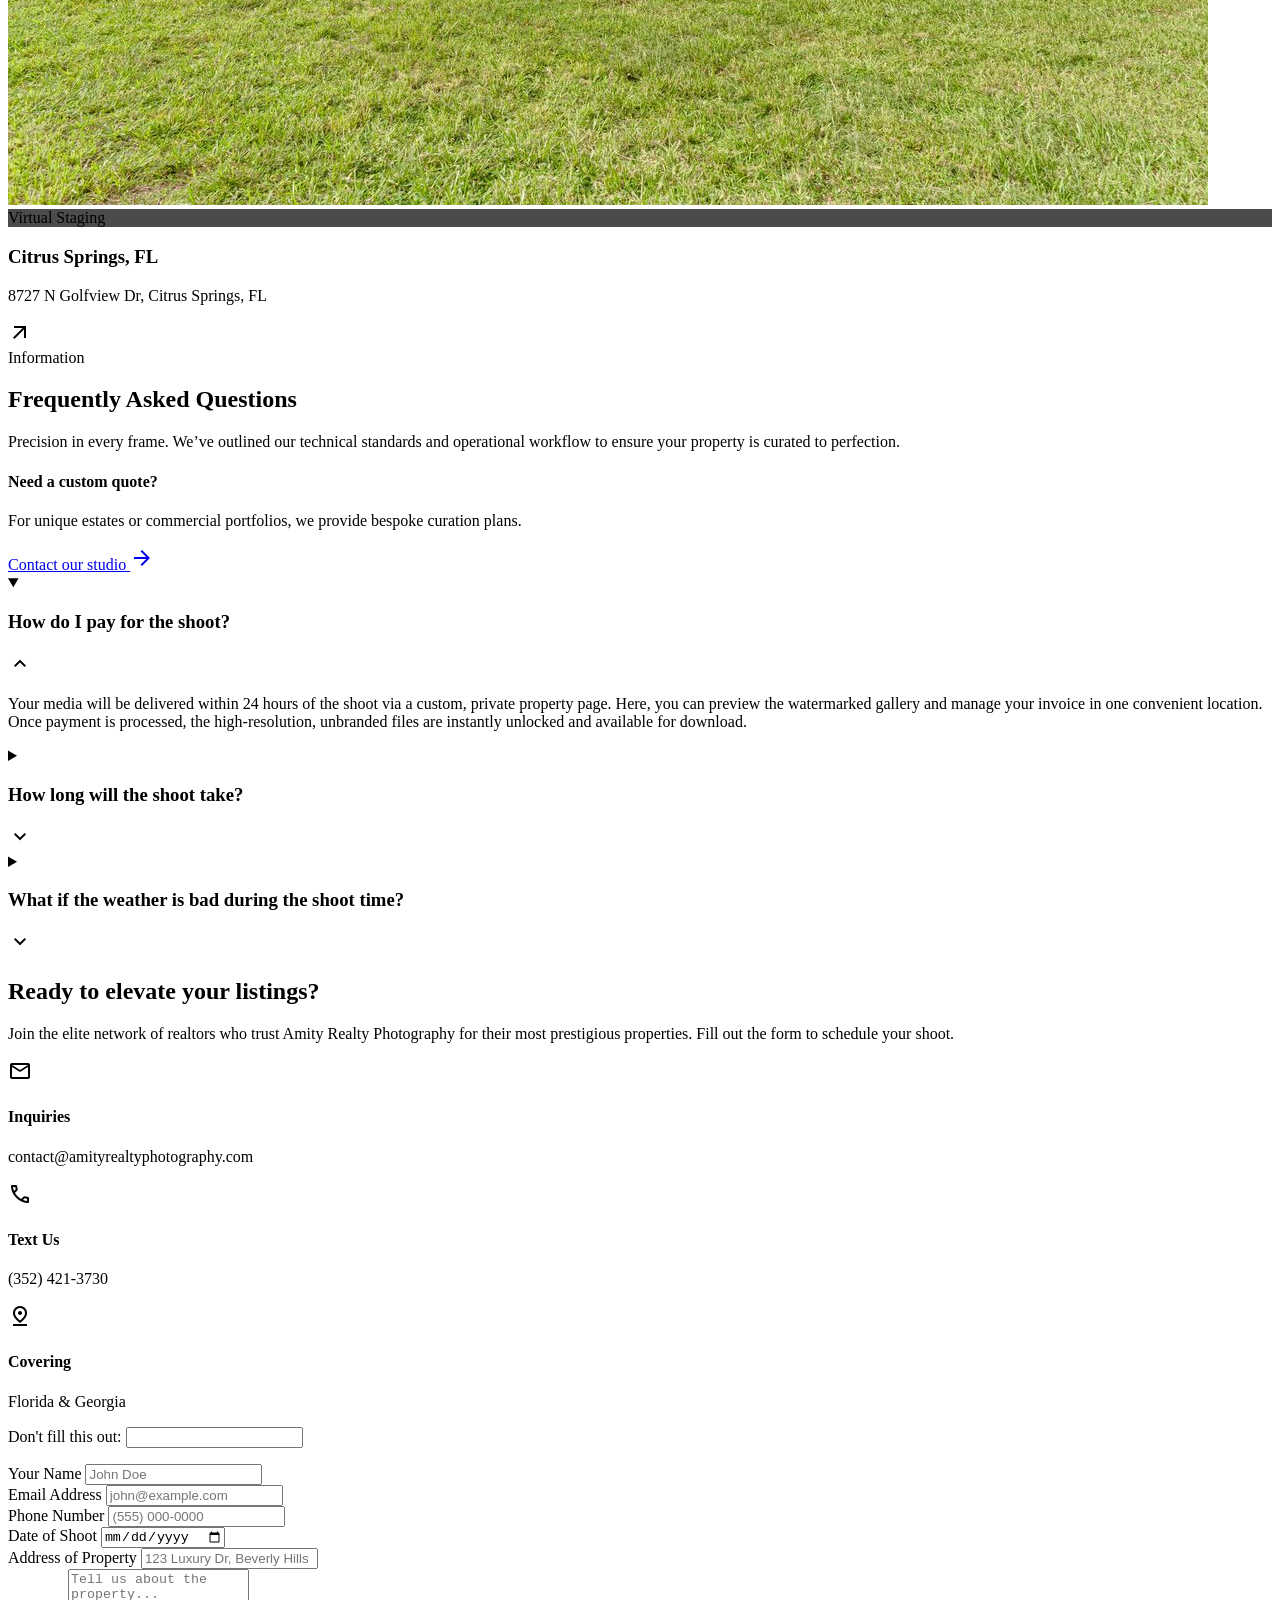
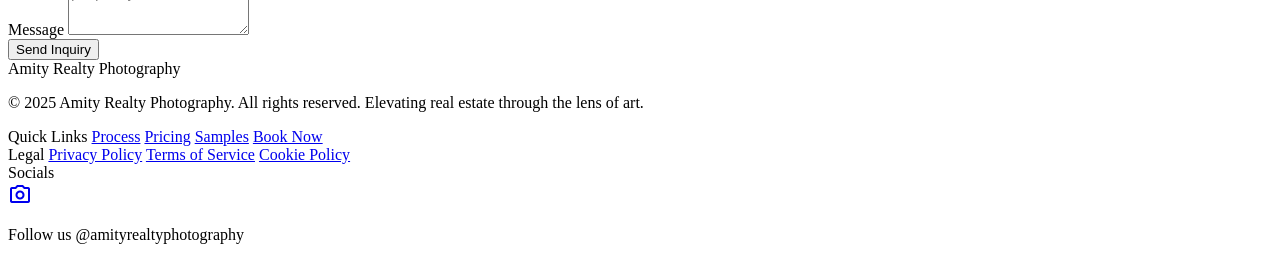
==== commit c36c813b: "Update 3D tour pricing to $95 and rebrand Matterport to Zillow Co-Authored-By: Claude Opus 4.6 (1M c" ====
--- a/index.html
+++ b/index.html
@@ -4,15 +4,15 @@
 <meta charset="utf-8"/>
 <meta content="width=device-width, initial-scale=1.0" name="viewport"/>
 <title>Ocala Real Estate Photography | Amity Realty Photo</title>
-<meta name="description" content="Professional real estate photography in Ocala, Central Florida, and metro Atlanta. HDR listing photos, drone aerials, 3D Matterport tours, and next-day turnaround starting at $110.">
-<meta name="keywords" content="Ocala real estate photography, Atlanta real estate photographer, property photography, Central Florida listing photos, Georgia real estate photography, drone aerials, Matterport 3D tour, virtual staging, real estate listing photos">
+<meta name="description" content="Professional real estate photography in Ocala, Central Florida, and metro Atlanta. HDR listing photos, drone aerials, 3D Zillow tours, and next-day turnaround starting at $110.">
+<meta name="keywords" content="Ocala real estate photography, Atlanta real estate photographer, property photography, Central Florida listing photos, Georgia real estate photography, drone aerials, Zillow 3D tour, virtual staging, real estate listing photos">
 <link rel="canonical" href="https://amityrealtyphotography.com/">
 <link rel="icon" type="image/png" sizes="32x32" href="images/favicon-32.png">
 <link rel="icon" type="image/png" sizes="16x16" href="images/favicon-16.png">
 <link rel="apple-touch-icon" sizes="180x180" href="images/apple-touch-icon.png">
 <!-- Open Graph -->
 <meta property="og:title" content="Ocala Real Estate Photography | Amity Realty Photo">
-<meta property="og:description" content="Professional real estate photography in Ocala, Central Florida, and metro Atlanta. HDR listing photos, drone aerials, 3D Matterport tours, and next-day delivery starting at $110.">
+<meta property="og:description" content="Professional real estate photography in Ocala, Central Florida, and metro Atlanta. HDR listing photos, drone aerials, 3D Zillow tours, and next-day delivery starting at $110.">
 <meta property="og:image" content="https://amityrealtyphotography.com/images/hero.jpg">
 <meta property="og:url" content="https://amityrealtyphotography.com">
 <meta property="og:type" content="website">
@@ -32,10 +32,10 @@
   "url": "https://amityrealtyphotography.com",
   "logo": "https://amityrealtyphotography.com/images/logo.png",
   "image": "https://amityrealtyphotography.com/images/hero.jpg",
-  "description": "Professional real estate photography in Ocala, Central Florida, and metro Atlanta. HDR listing photos, drone aerials, 3D Matterport tours, virtual staging, and next-day delivery.",
+  "description": "Professional real estate photography in Ocala, Central Florida, and metro Atlanta. HDR listing photos, drone aerials, 3D Zillow tours, virtual staging, and next-day delivery.",
   "telephone": "+1-352-421-3730",
   "email": "contact@amityrealtyphotography.com",
-  "priceRange": "$110-$150",
+  "priceRange": "$95-$110",
   "sameAs": [
     "https://www.instagram.com/amityrealtyphotography/"
   ],
@@ -92,8 +92,8 @@
         "@type": "Offer",
         "itemOffered": {
           "@type": "Service",
-          "name": "3D Matterport Virtual Tours",
-          "description": "Immersive 3D virtual tours with floor plans included. Available as an add-on starting at $150."
+          "name": "3D Zillow Virtual Tours",
+          "description": "Immersive 3D virtual tours with floor plans included. Available as an add-on starting at $95."
         }
       },
       {
@@ -414,11 +414,11 @@
 <h3 class="font-headline text-2xl md:text-3xl font-bold mt-2">Tour</h3>
 </div>
 <div class="mb-10">
-<span class="font-headline text-3xl md:text-4xl font-extrabold text-primary">$150</span>
+<span class="font-headline text-3xl md:text-4xl font-extrabold text-primary">$95</span>
 <span class="text-on-surface-variant text-sm block mt-1">Property package add on</span>
 </div>
-<ul class="space-y-4 mb-12 flex-grow"><li class="flex items-start gap-3"><span class="material-symbols-outlined text-primary text-sm mt-1" data-icon="check_circle">check_circle</span><span class="text-sm text-on-surface">Matterport 3D Tour</span></li><li class="flex items-start gap-3"><span class="material-symbols-outlined text-primary text-sm mt-1" data-icon="check_circle">check_circle</span><span class="text-sm text-on-surface">24 Hour Delivery</span></li><li class="flex items-start gap-3"><span class="material-symbols-outlined text-primary text-sm mt-1" data-icon="check_circle">check_circle</span><span class="text-sm text-on-surface">Floor Plan Included</span></li></ul>
-<button class="w-full py-4 rounded-lg bg-surface-container-highest text-primary font-bold text-sm tracking-widest uppercase hover:bg-surface-bright transition-all mt-auto btn-glow" data-scroll-to="contact" data-package="3D Virtual Tour ($150)">SELECT 3D TOUR</button>
+<ul class="space-y-4 mb-12 flex-grow"><li class="flex items-start gap-3"><span class="material-symbols-outlined text-primary text-sm mt-1" data-icon="check_circle">check_circle</span><span class="text-sm text-on-surface">3D Zillow Tour</span></li><li class="flex items-start gap-3"><span class="material-symbols-outlined text-primary text-sm mt-1" data-icon="check_circle">check_circle</span><span class="text-sm text-on-surface">24 Hour Delivery</span></li><li class="flex items-start gap-3"><span class="material-symbols-outlined text-primary text-sm mt-1" data-icon="check_circle">check_circle</span><span class="text-sm text-on-surface">Floor Plan Included</span></li></ul>
+<button class="w-full py-4 rounded-lg bg-surface-container-highest text-primary font-bold text-sm tracking-widest uppercase hover:bg-surface-bright transition-all mt-auto btn-glow" data-scroll-to="contact" data-package="3D Virtual Tour ($95)">SELECT 3D TOUR</button>
 </div>
 <!-- Large Package -->
 <div class="surface-container-high glass-card p-8 rounded-xl flex flex-col h-full border border-white/5 hover:border-primary/20 transition-all duration-500 hover-lift group/card">
--- a/css/styles.css
+++ b/css/styles.css
@@ -1,7 +1,27 @@
-      /* Smooth Scrolling & Header Offset */
+      /* Smooth Scrolling */
       html {
         scroll-behavior: smooth;
-        scroll-padding-top: 80px;
+      }
+
+      /* Per-section scroll offsets */
+      #process {
+        scroll-margin-top: 80px;
+      }
+
+      #pricing {
+        scroll-margin-top: 140px;
+      }
+
+      #samples {
+        scroll-margin-top: 140px;
+      }
+
+      #faq {
+        scroll-margin-top: 80px;
+      }
+
+      #contact {
+        scroll-margin-top: 80px;
       }
 
       /* Focus Styles */
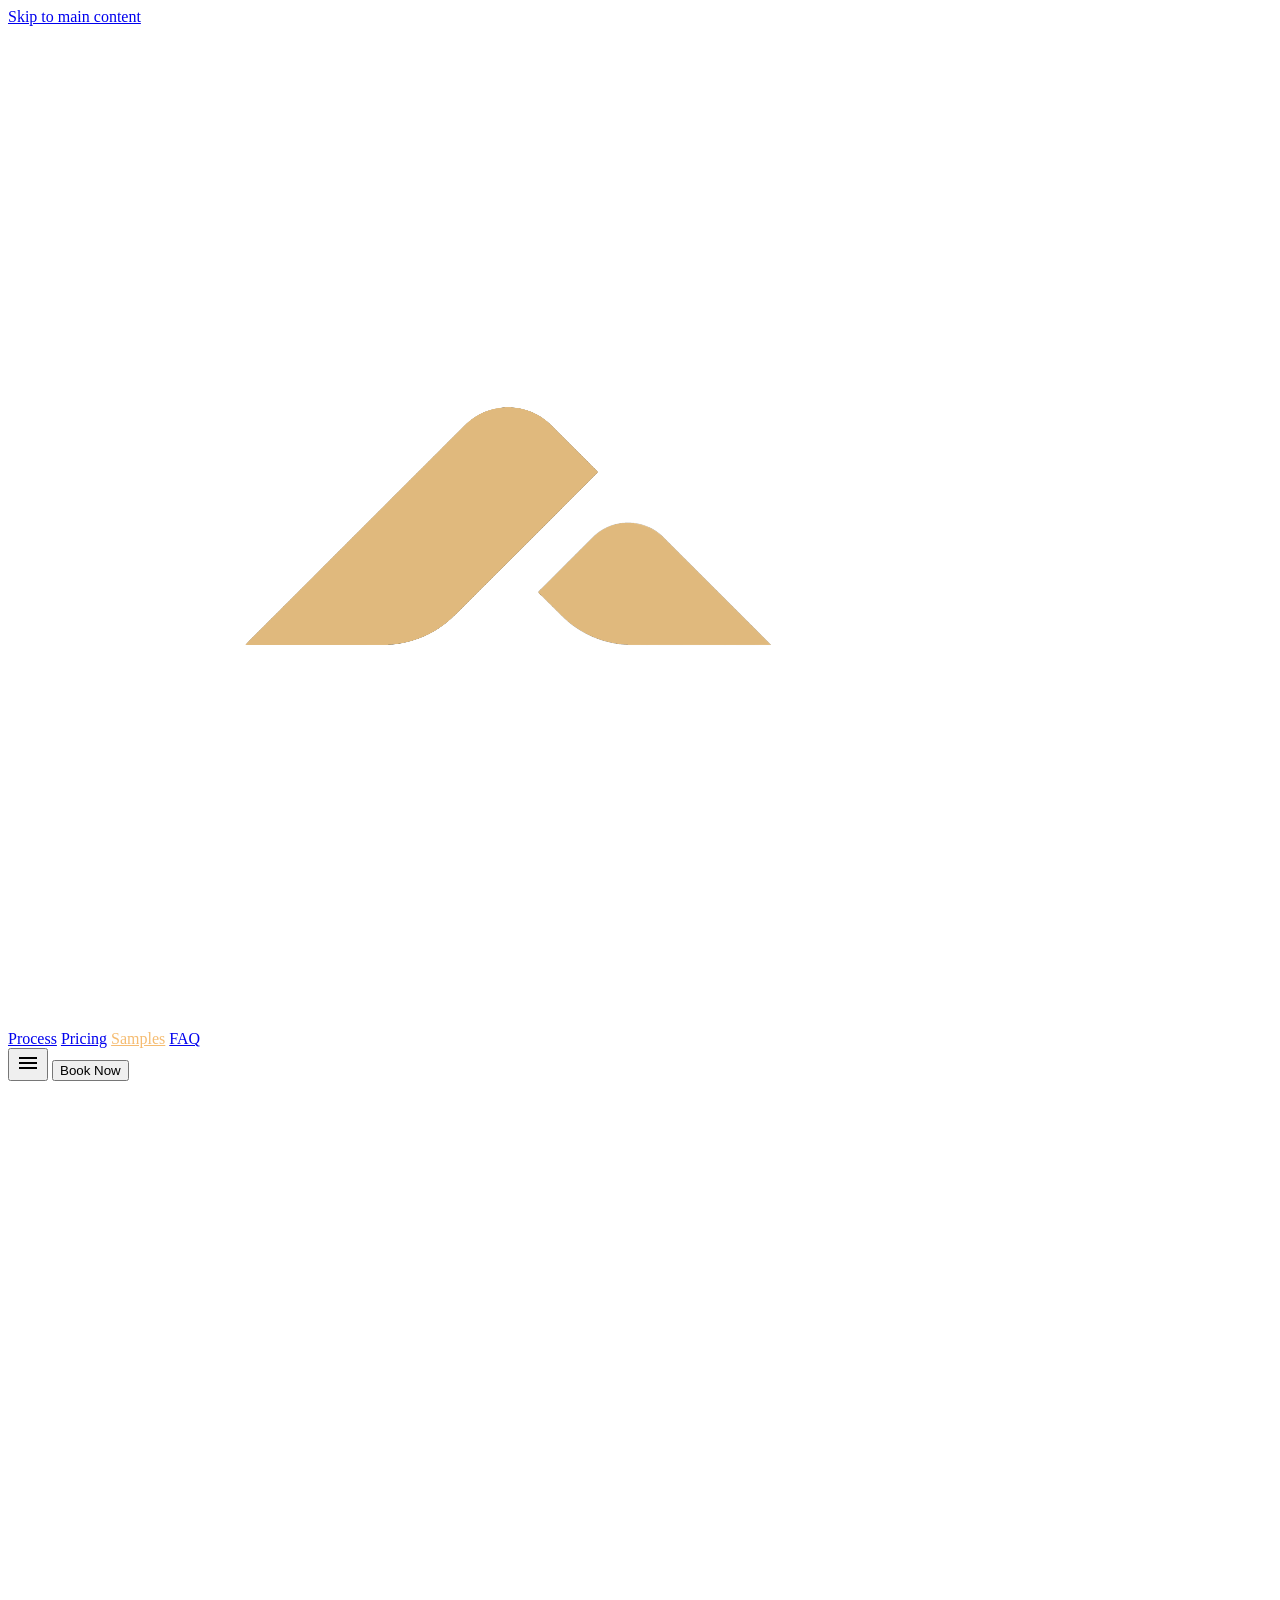
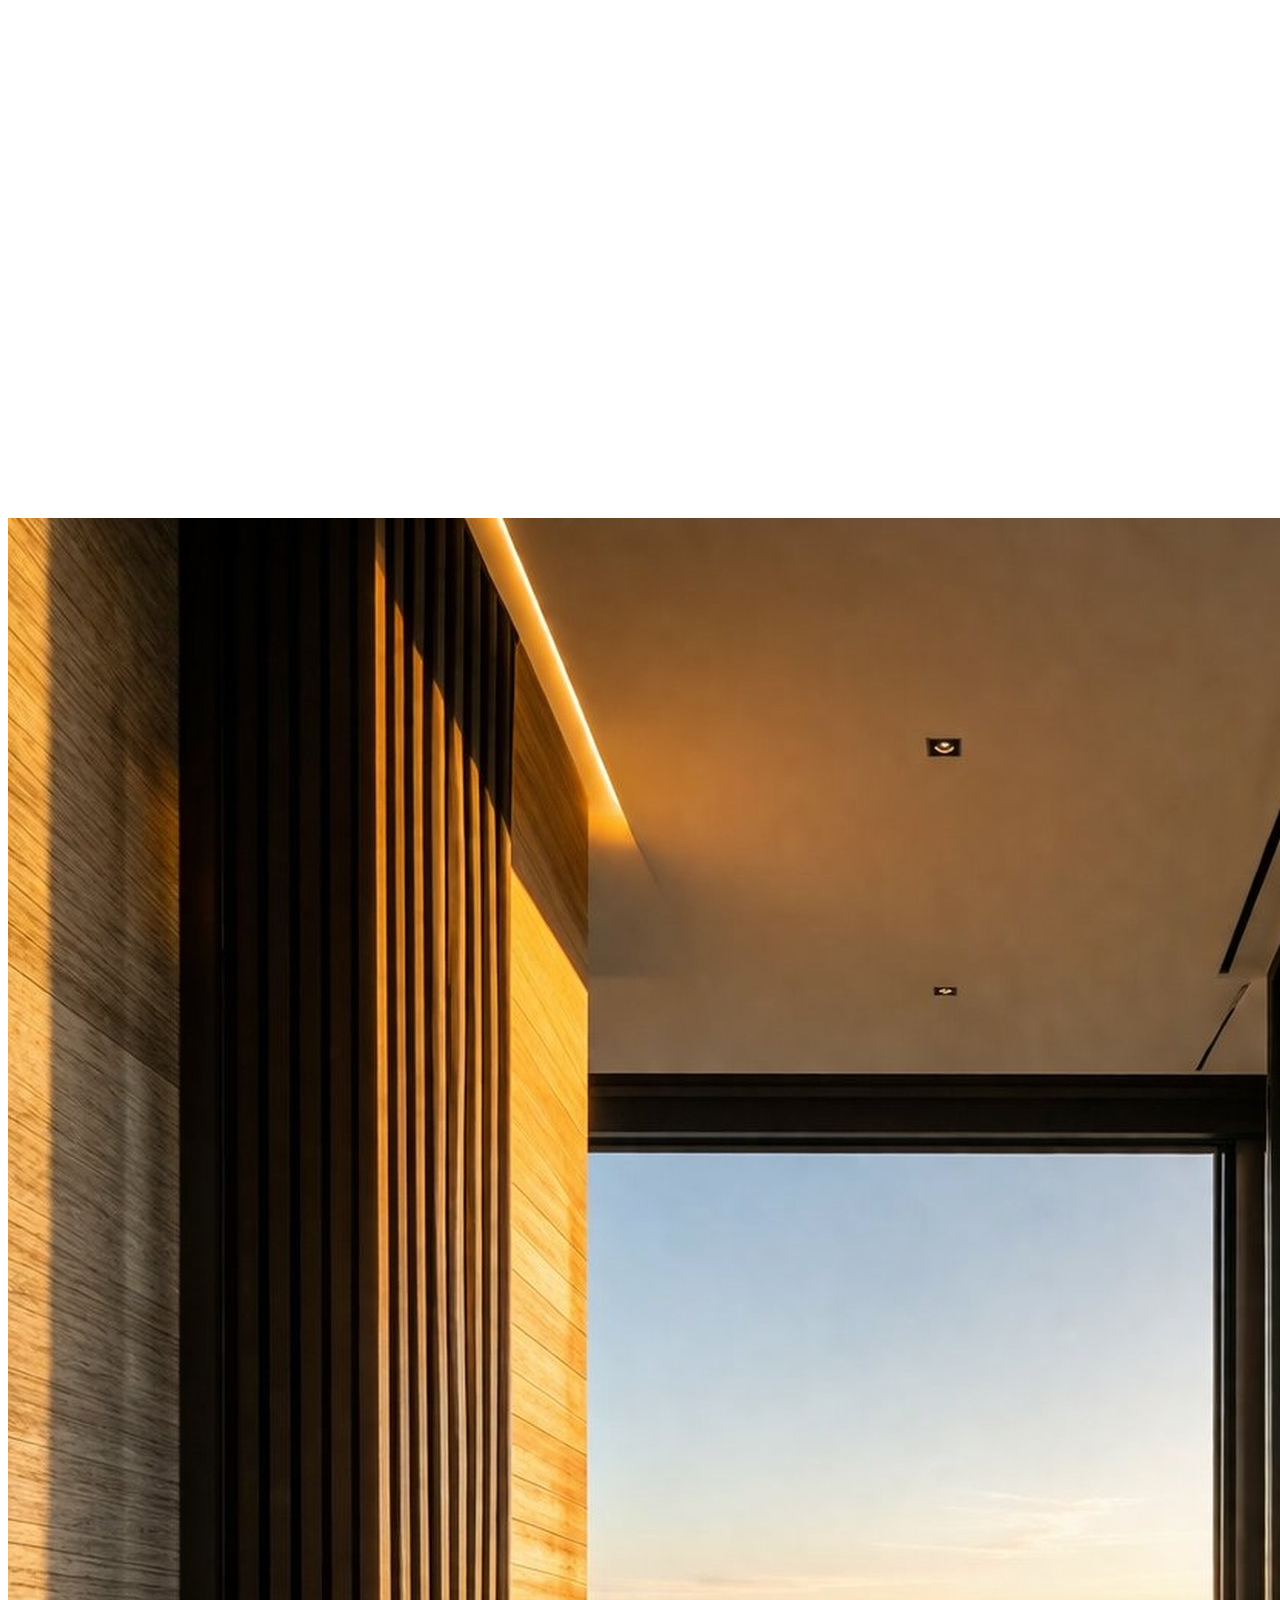
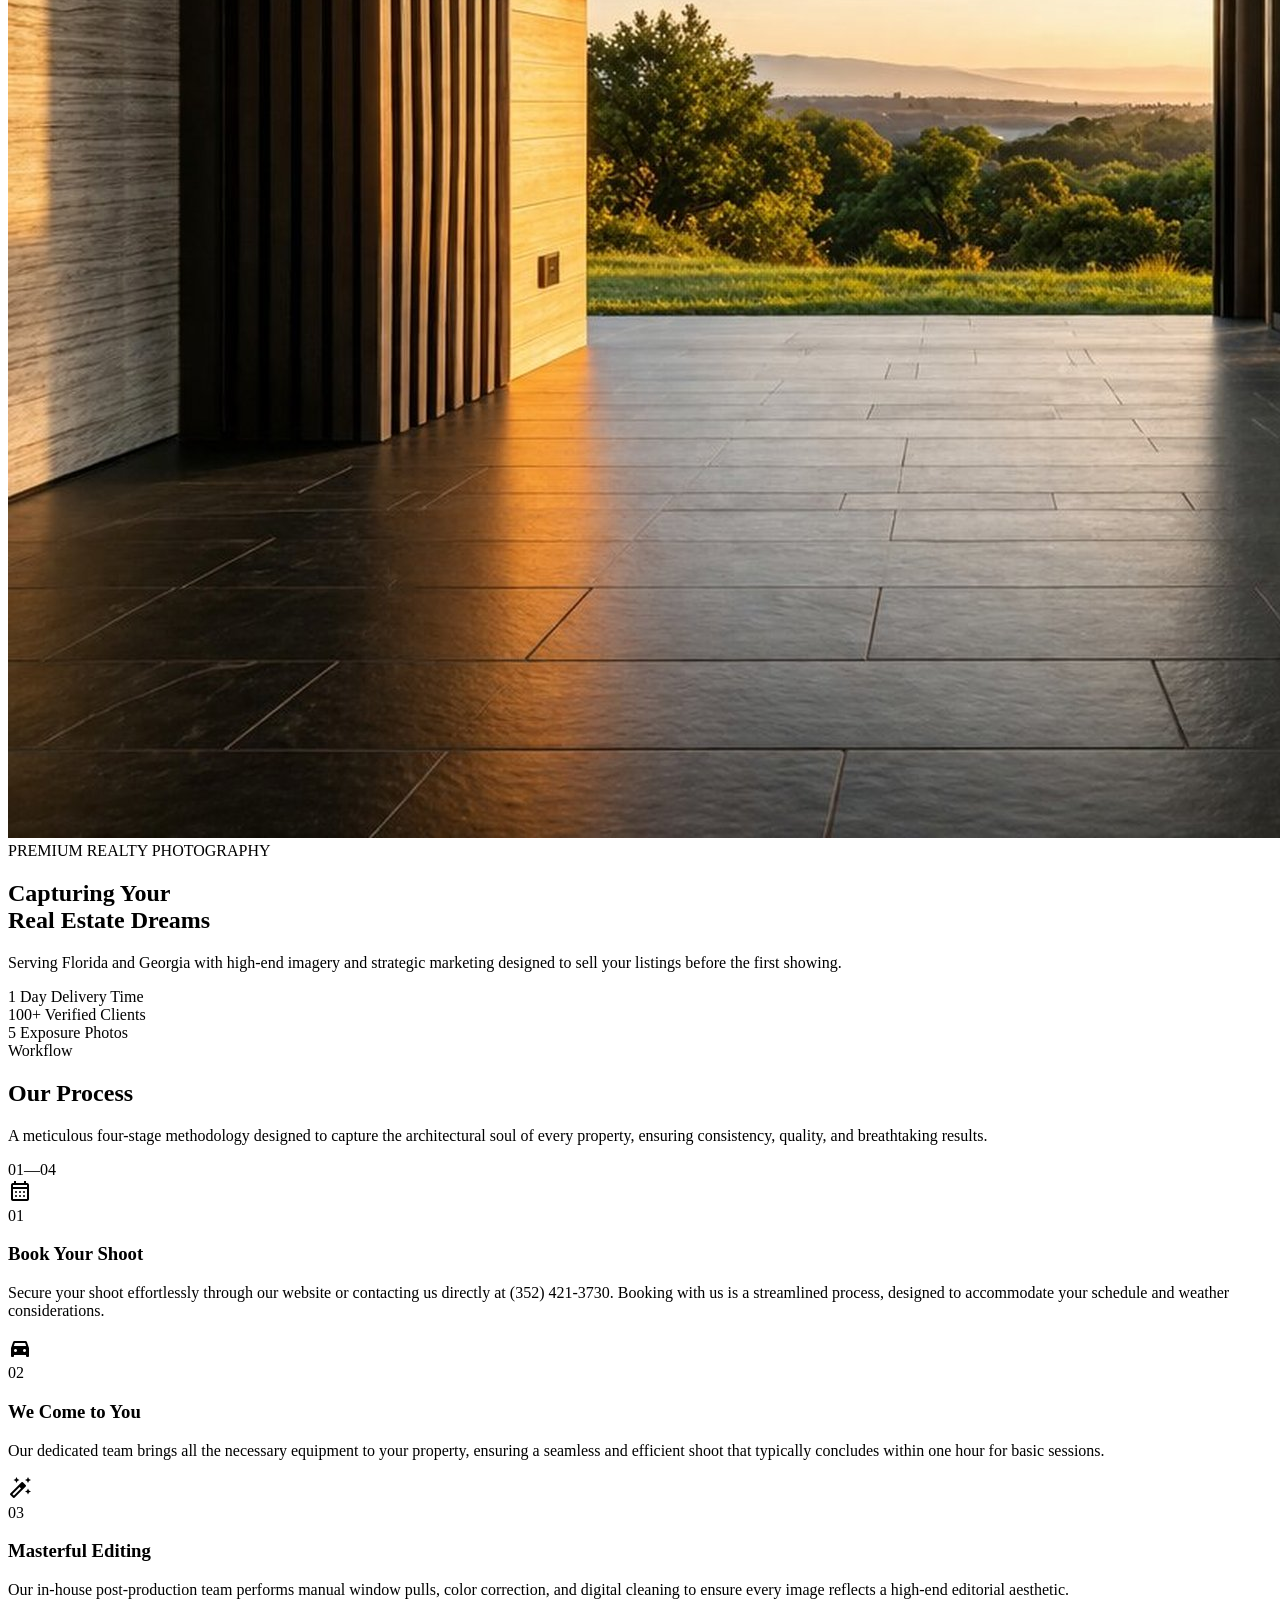
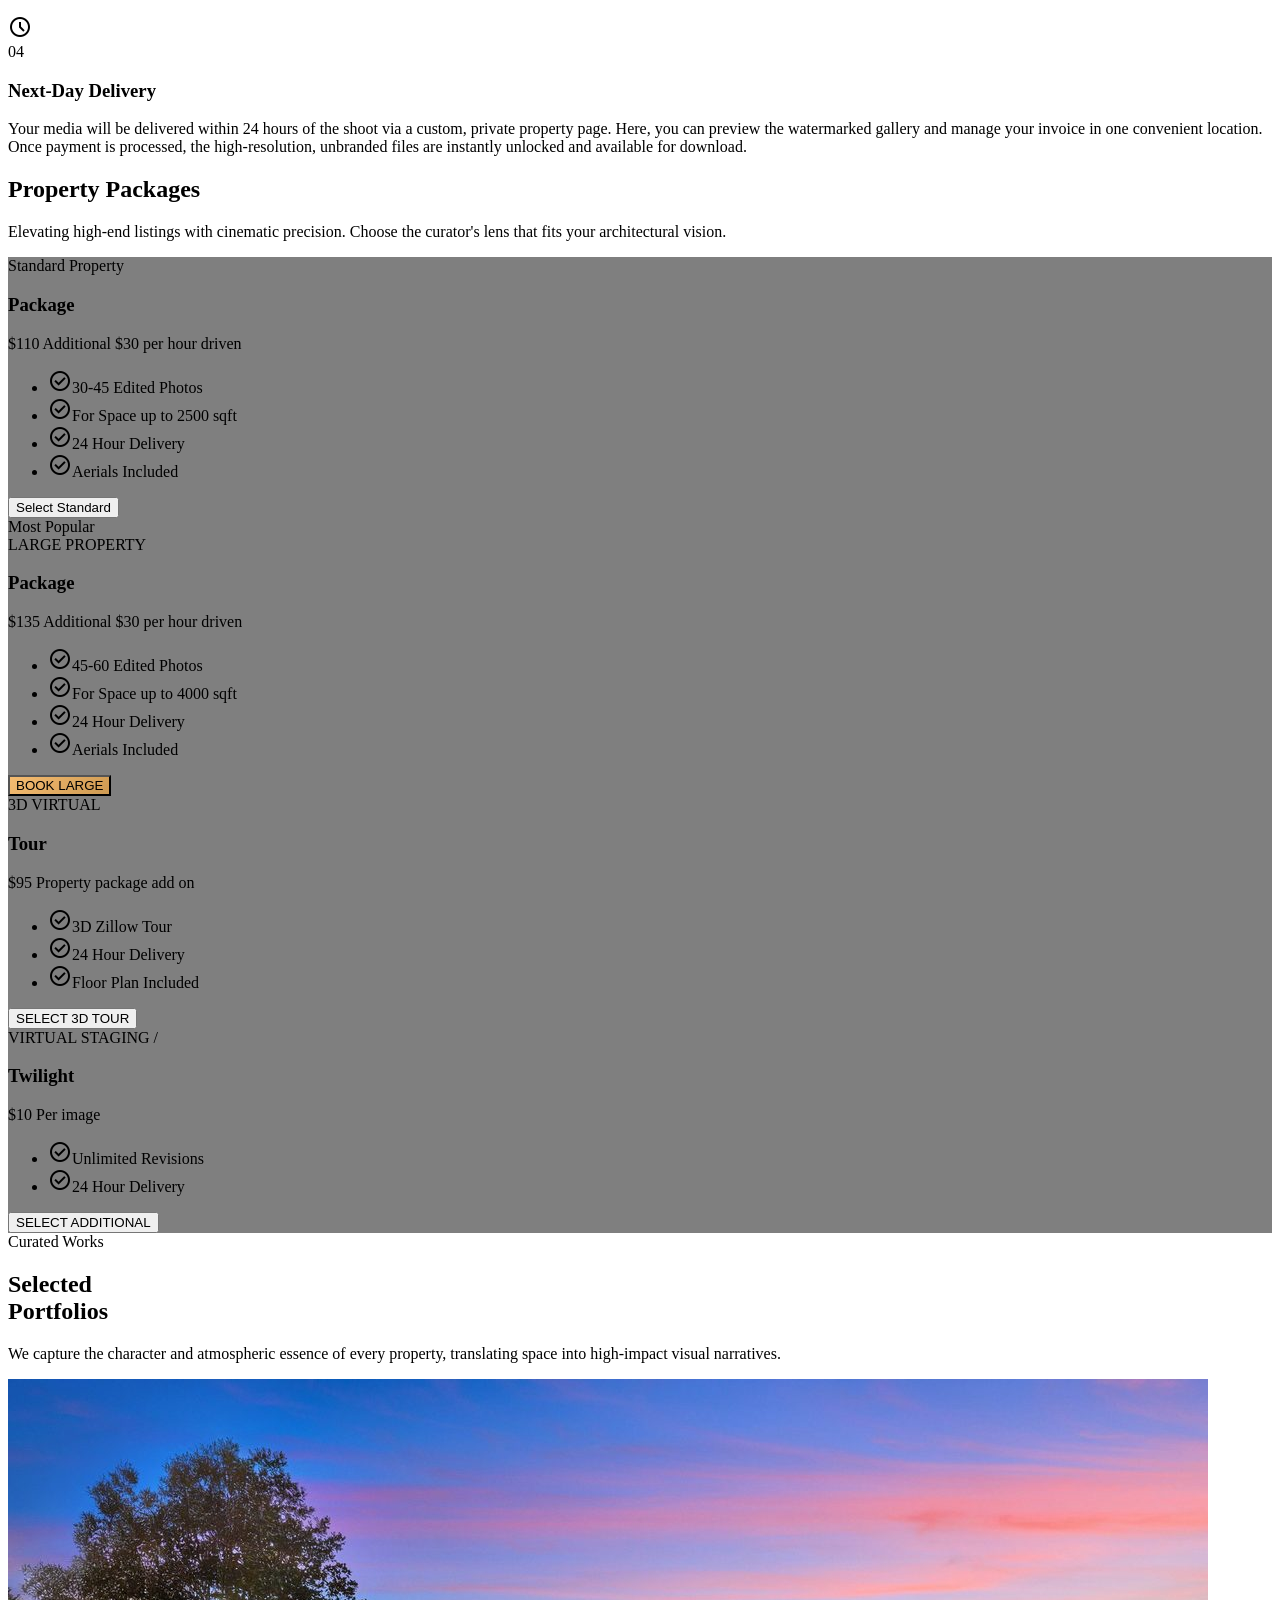
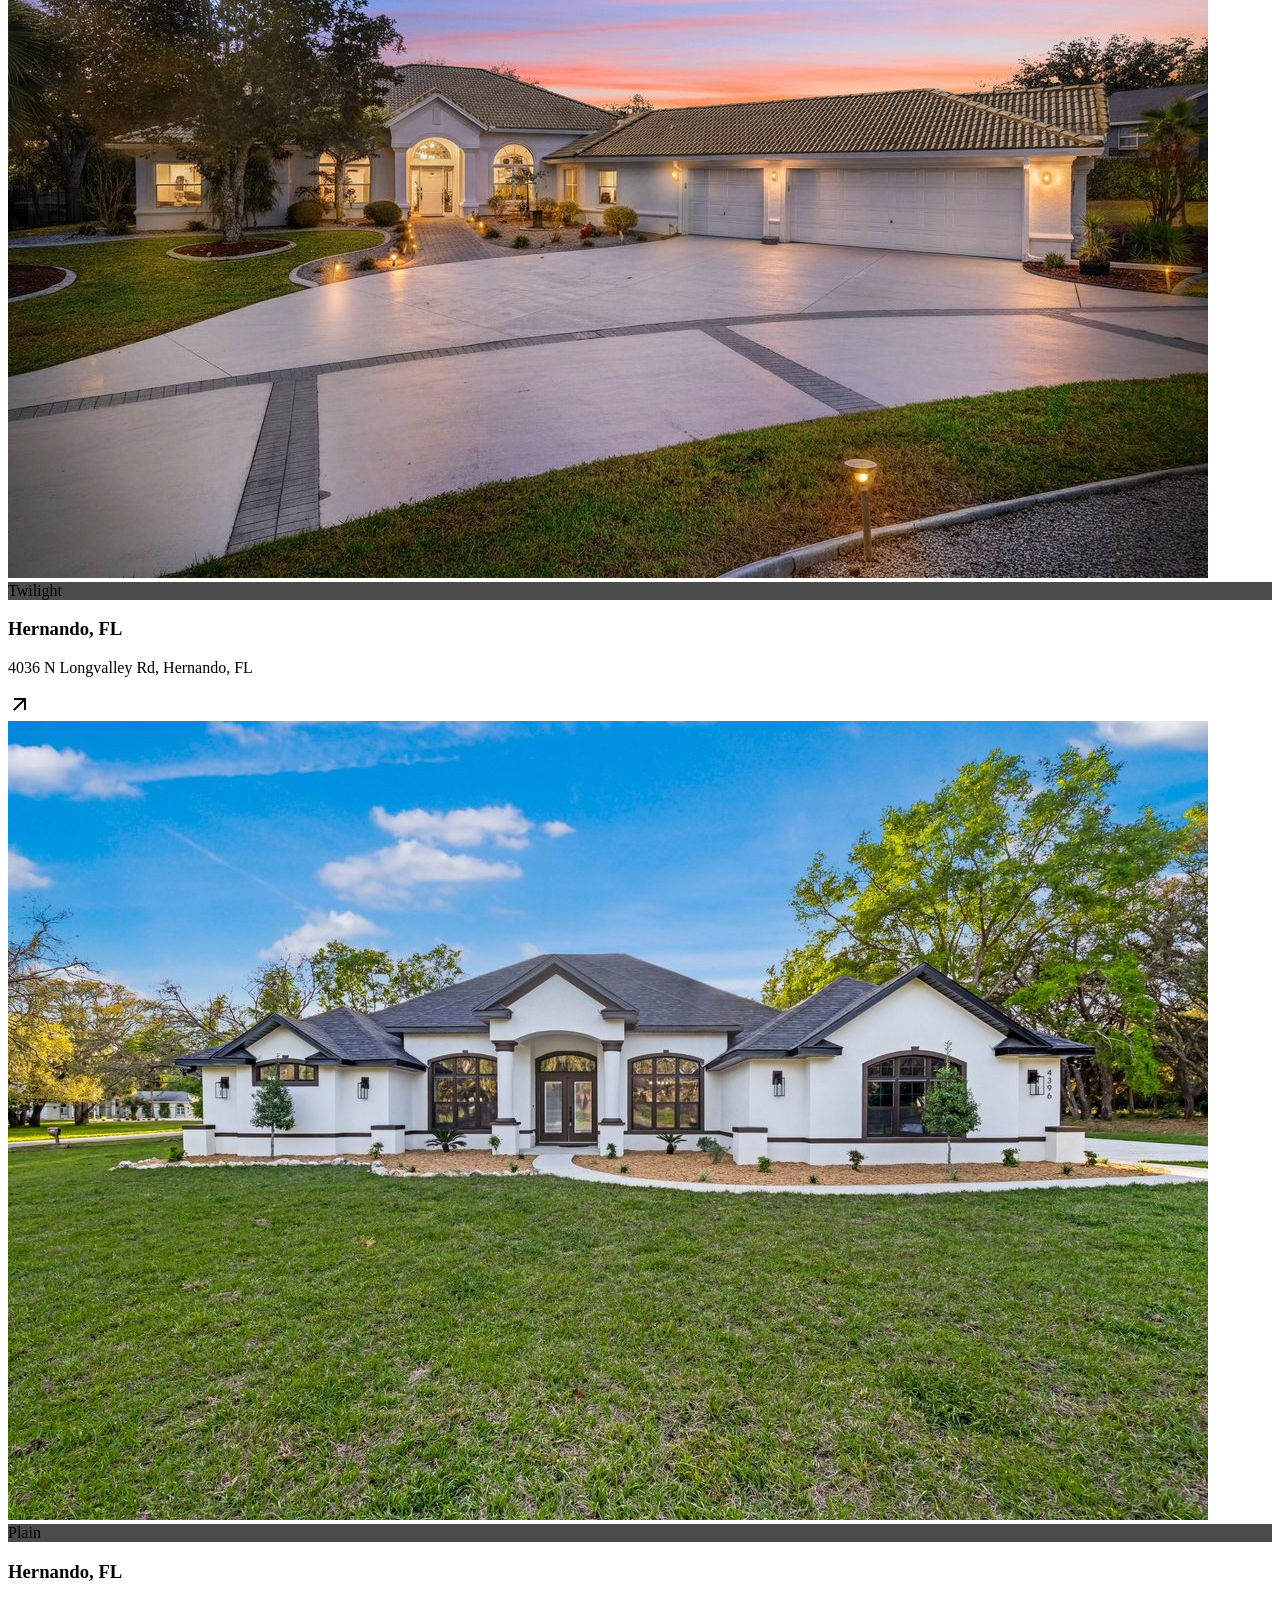
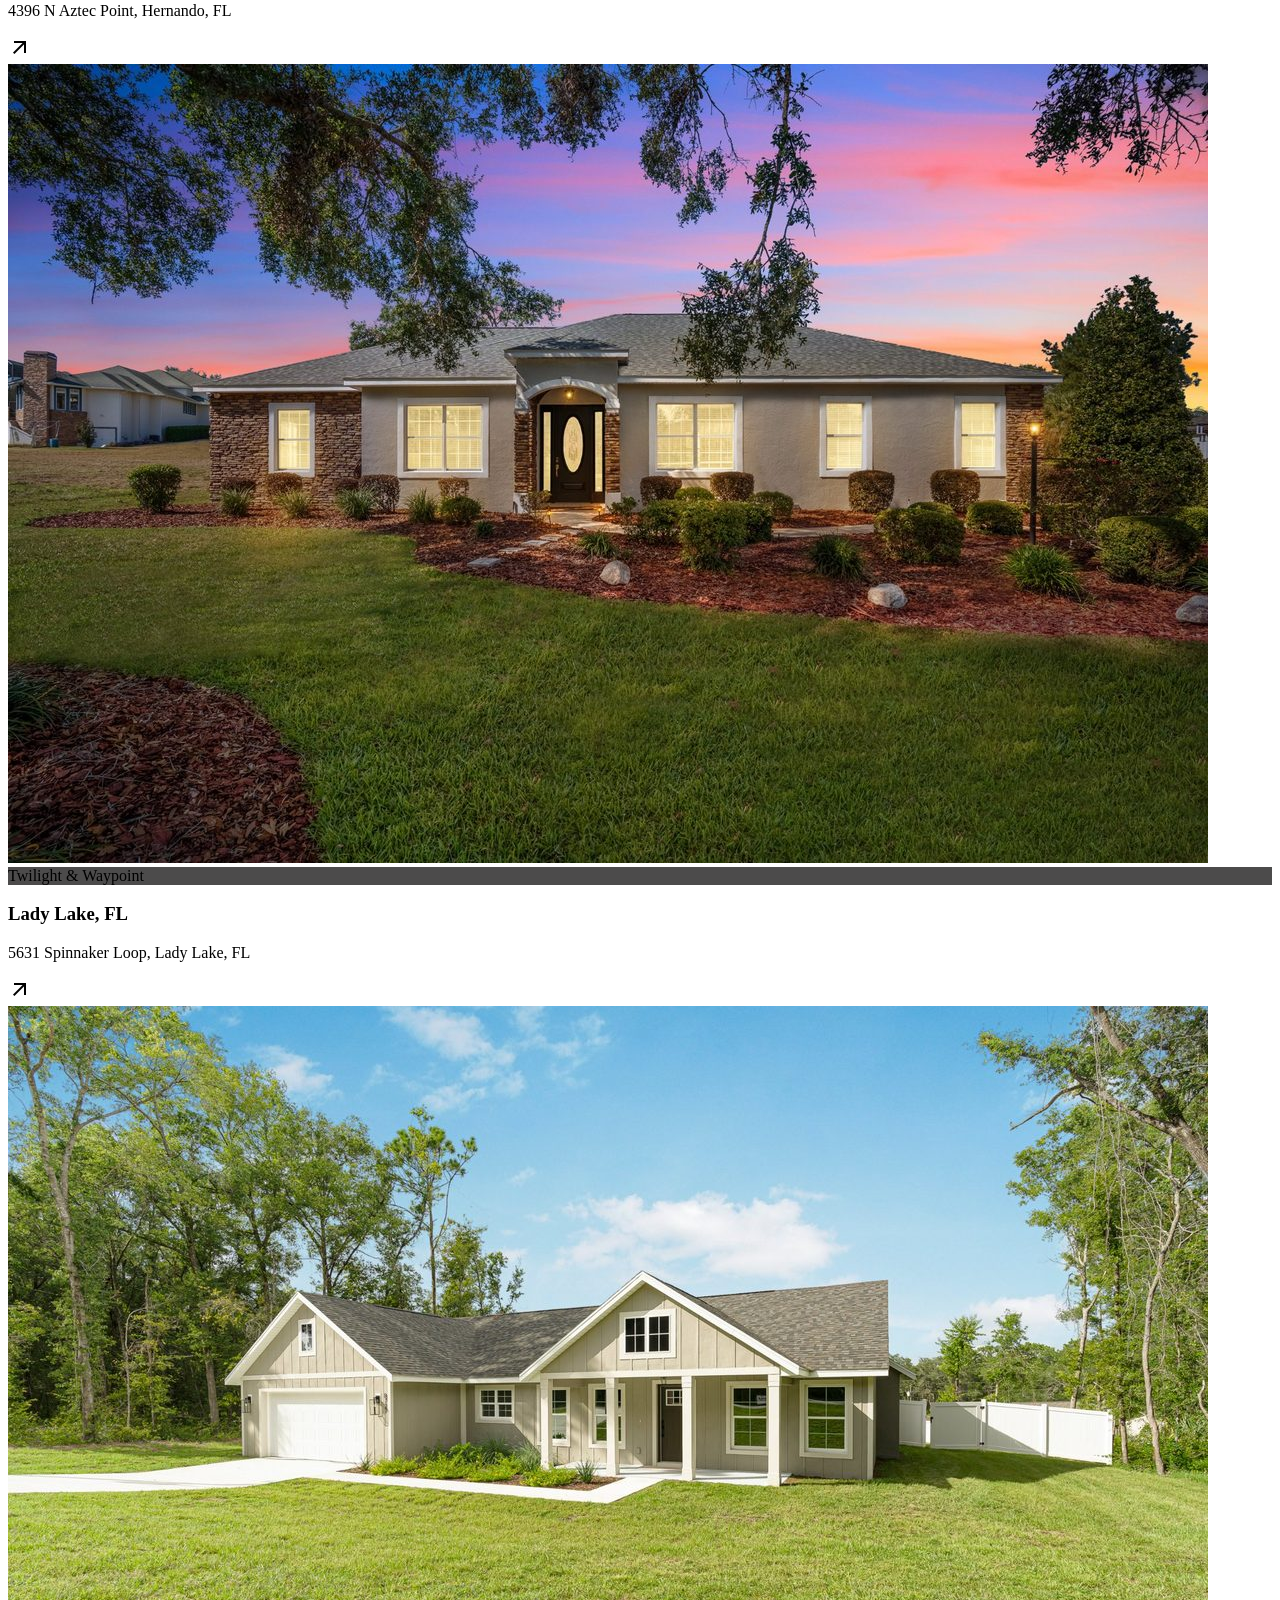
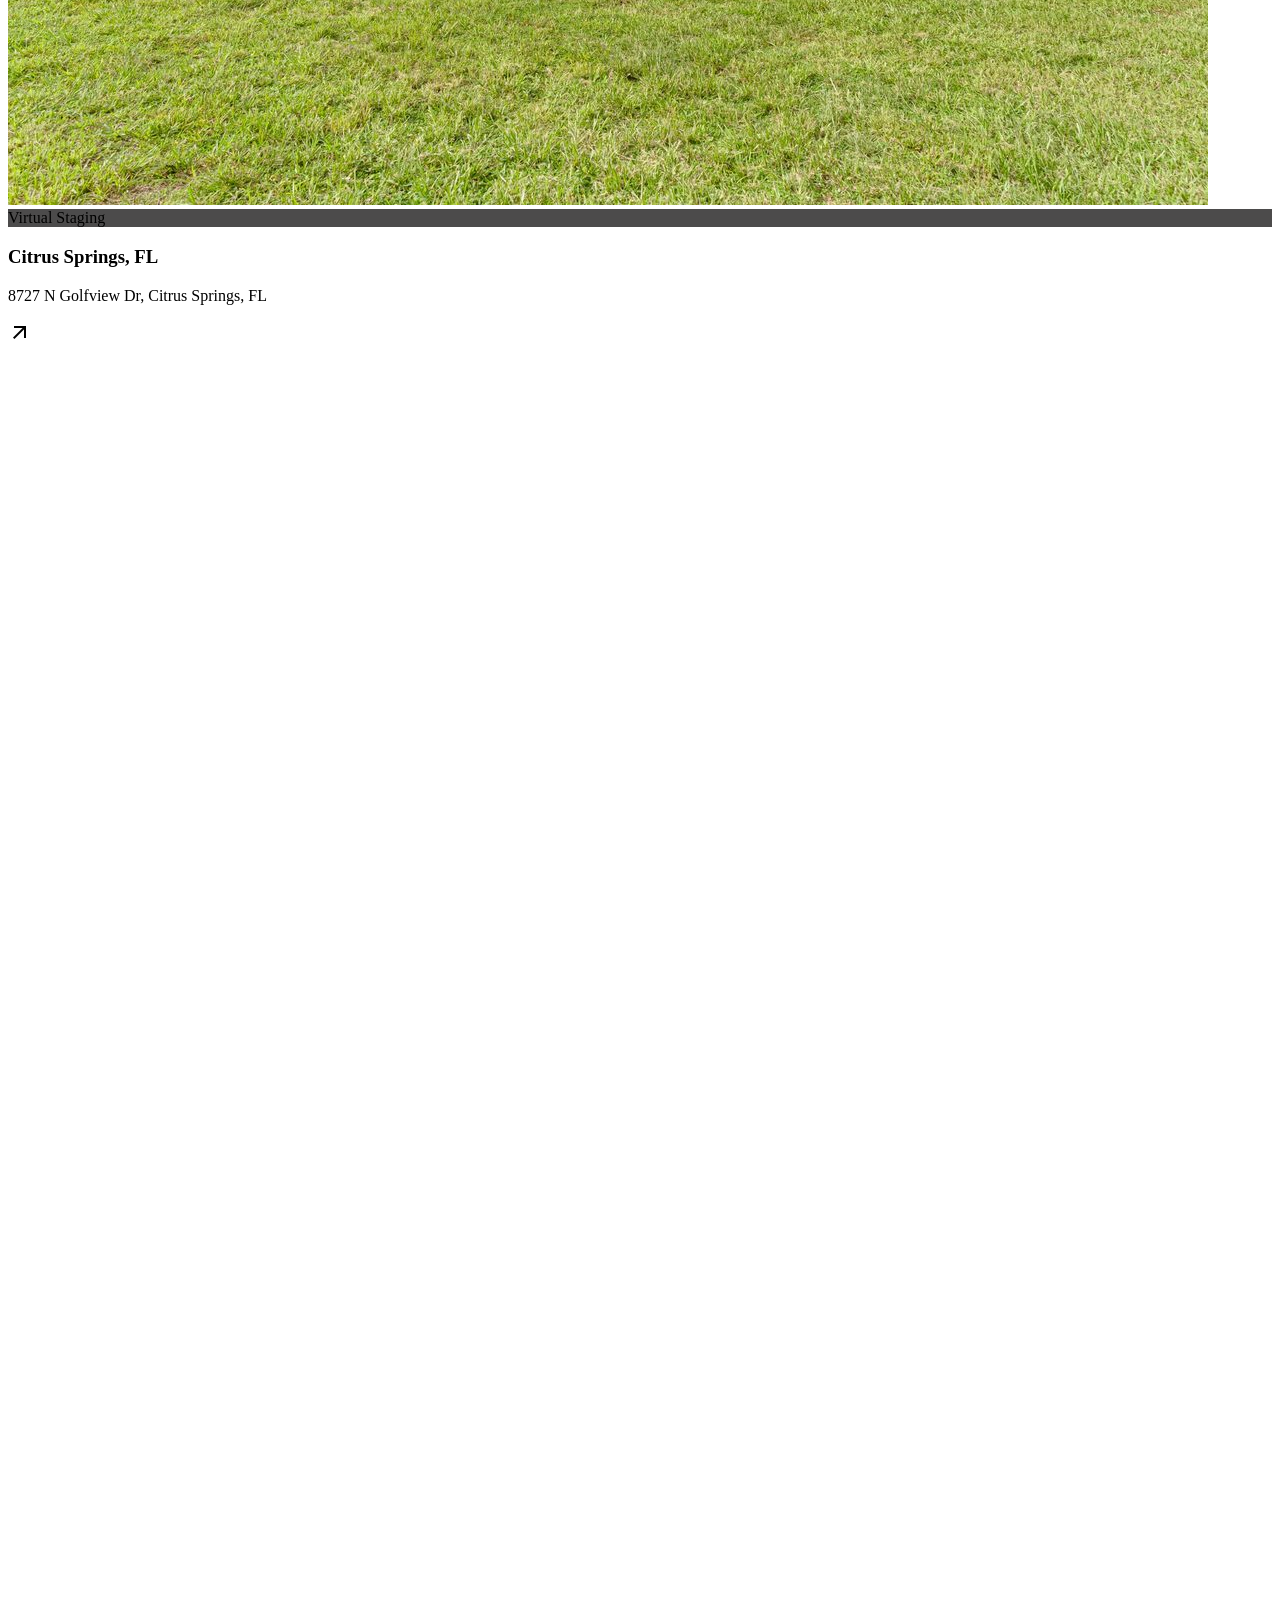
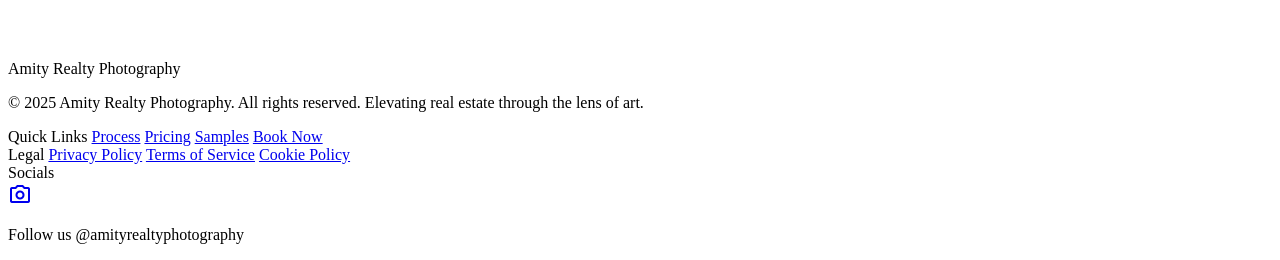
==== commit 30cd6445: "Change homepage link preview title to "Real Estate Photography" (6b021cc9302e448c0c50a8aa)" ====
--- a/index.html
+++ b/index.html
@@ -3,7 +3,7 @@
 <html class="dark scroll-smooth" lang="en"><head>
 <meta charset="utf-8"/>
 <meta content="width=device-width, initial-scale=1.0" name="viewport"/>
-<title>Ocala Real Estate Photography | Amity Realty Photo</title>
+<title>Real Estate Photography | Amity Realty Photo</title>
 <meta name="description" content="Professional real estate photography in Ocala, Central Florida, and metro Atlanta. HDR listing photos, drone aerials, 3D Zillow tours, and next-day turnaround starting at $110.">
 <meta name="keywords" content="Ocala real estate photography, Atlanta real estate photographer, property photography, Central Florida listing photos, Georgia real estate photography, drone aerials, Zillow 3D tour, virtual staging, real estate listing photos">
 <link rel="canonical" href="https://amityrealtyphotography.com/">
@@ -11,7 +11,7 @@
 <link rel="icon" type="image/png" sizes="16x16" href="images/favicon-16.png">
 <link rel="apple-touch-icon" sizes="180x180" href="images/apple-touch-icon.png">
 <!-- Open Graph -->
-<meta property="og:title" content="Ocala Real Estate Photography | Amity Realty Photo">
+<meta property="og:title" content="Real Estate Photography | Amity Realty Photo">
 <meta property="og:description" content="Professional real estate photography in Ocala, Central Florida, and metro Atlanta. HDR listing photos, drone aerials, 3D Zillow tours, and next-day delivery starting at $110.">
 <meta property="og:image" content="https://amityrealtyphotography.com/images/hero.jpg">
 <meta property="og:url" content="https://amityrealtyphotography.com">
@@ -20,7 +20,7 @@
 <meta property="og:locale" content="en_US">
 <!-- Twitter Card -->
 <meta name="twitter:card" content="summary_large_image">
-<meta name="twitter:title" content="Ocala Real Estate Photography | Amity Realty Photo">
+<meta name="twitter:title" content="Real Estate Photography | Amity Realty Photo">
 <meta name="twitter:description" content="Premium real estate photography serving Ocala, Central Florida, and Atlanta. Drone aerials, 3D tours, virtual staging. Next-day delivery.">
 <meta name="twitter:image" content="https://amityrealtyphotography.com/images/hero.jpg">
 <!-- Structured Data -->
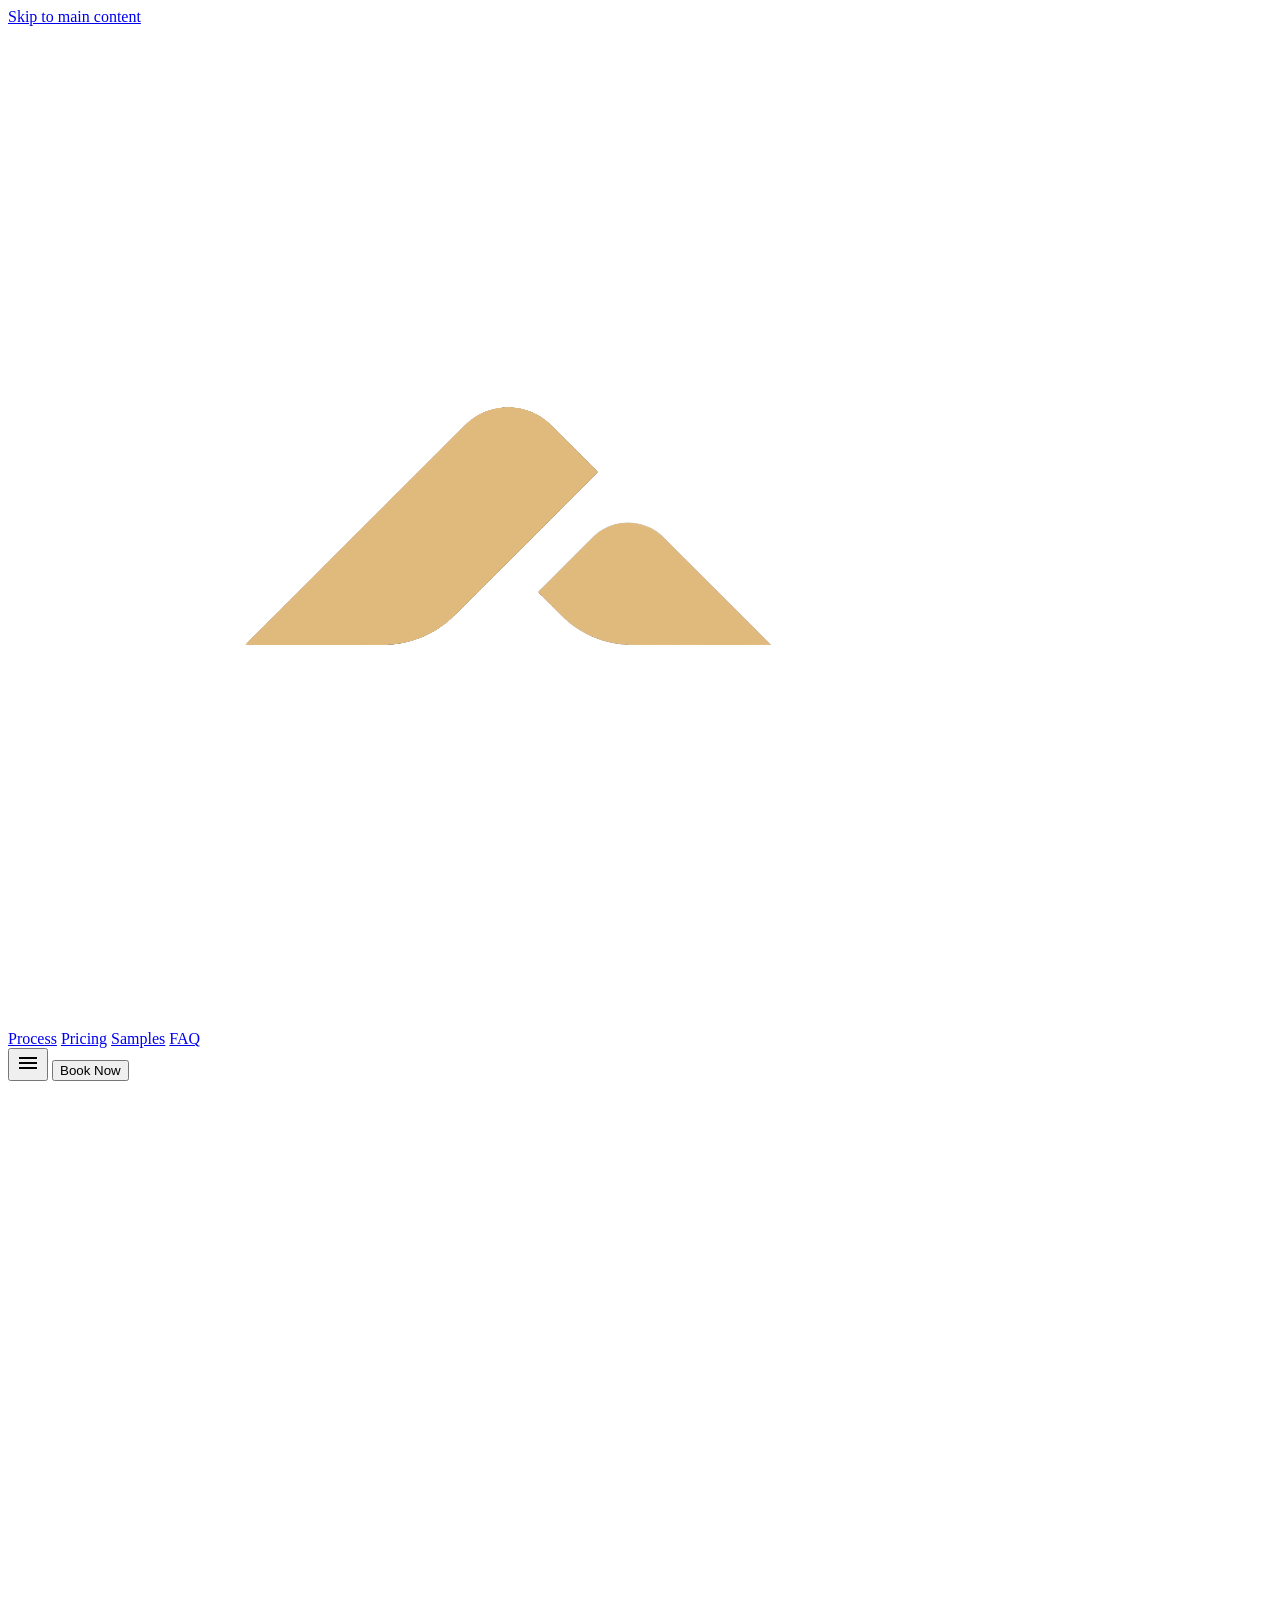
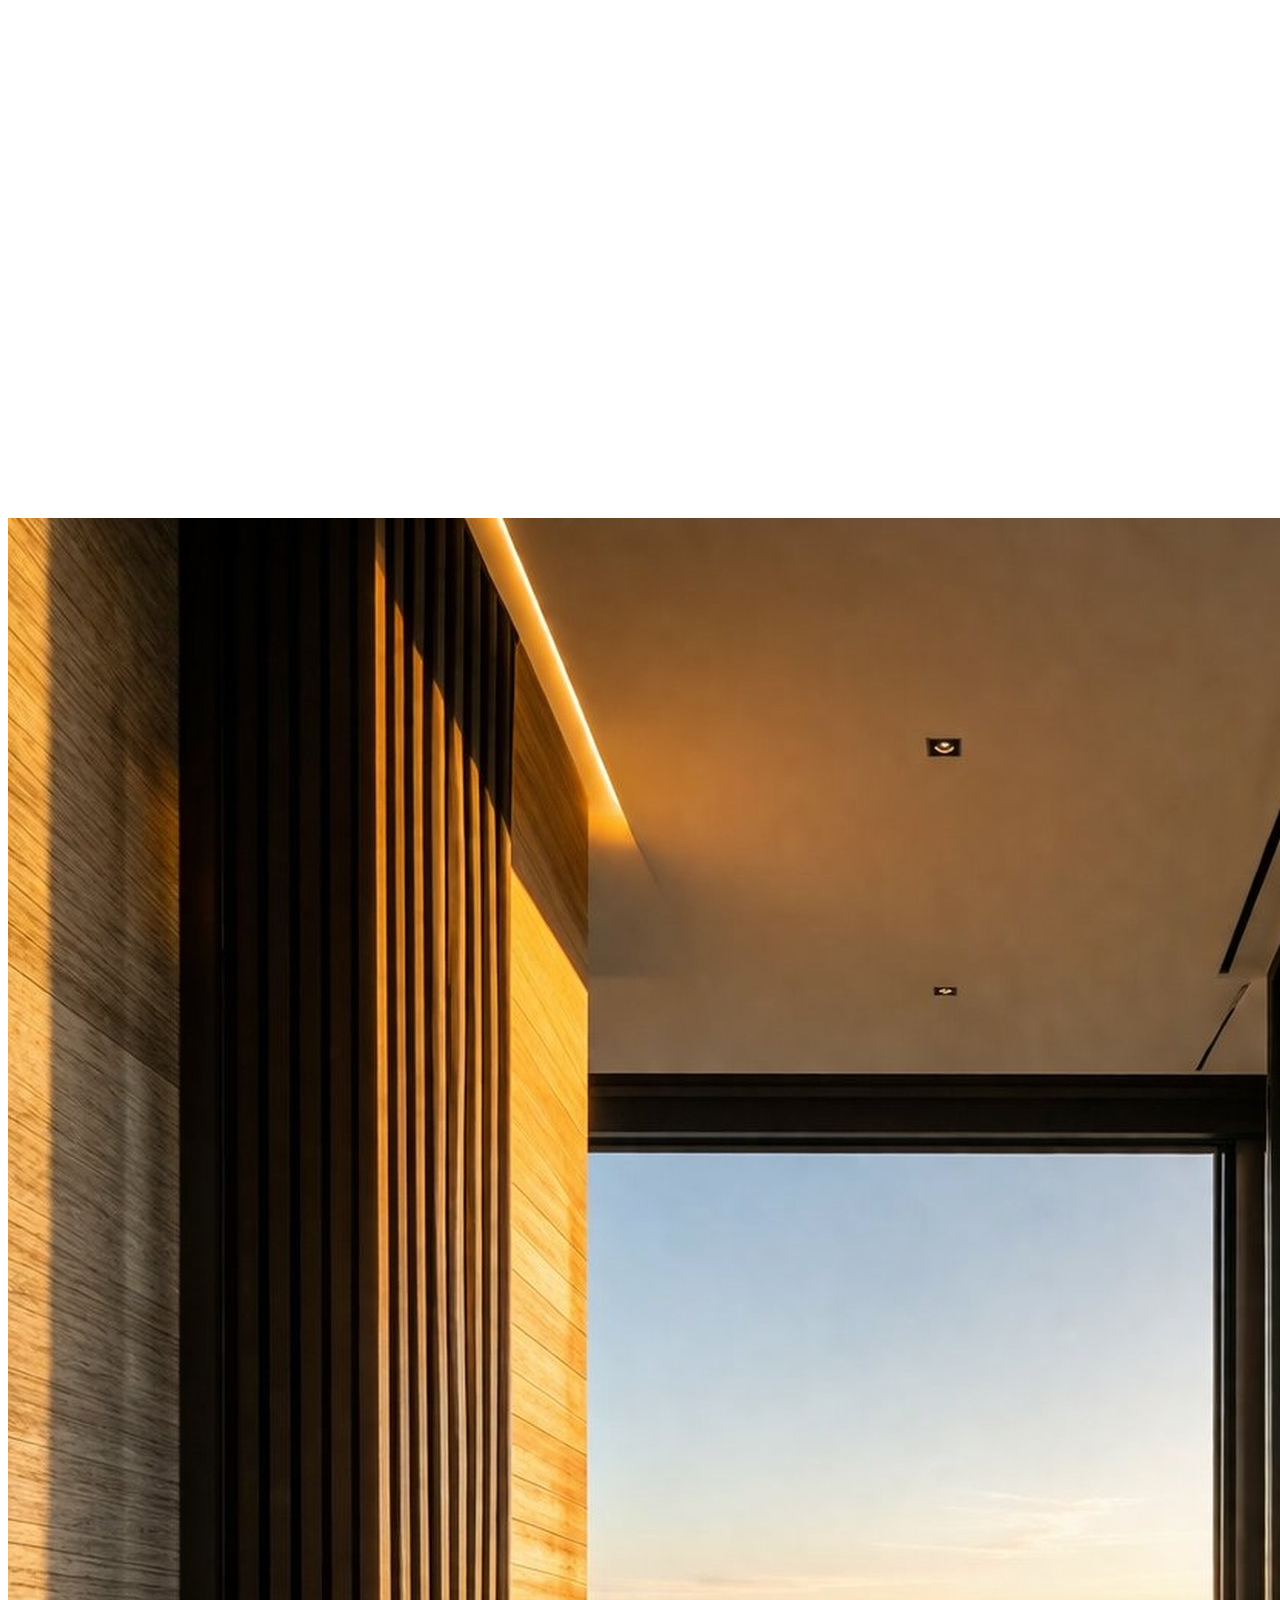
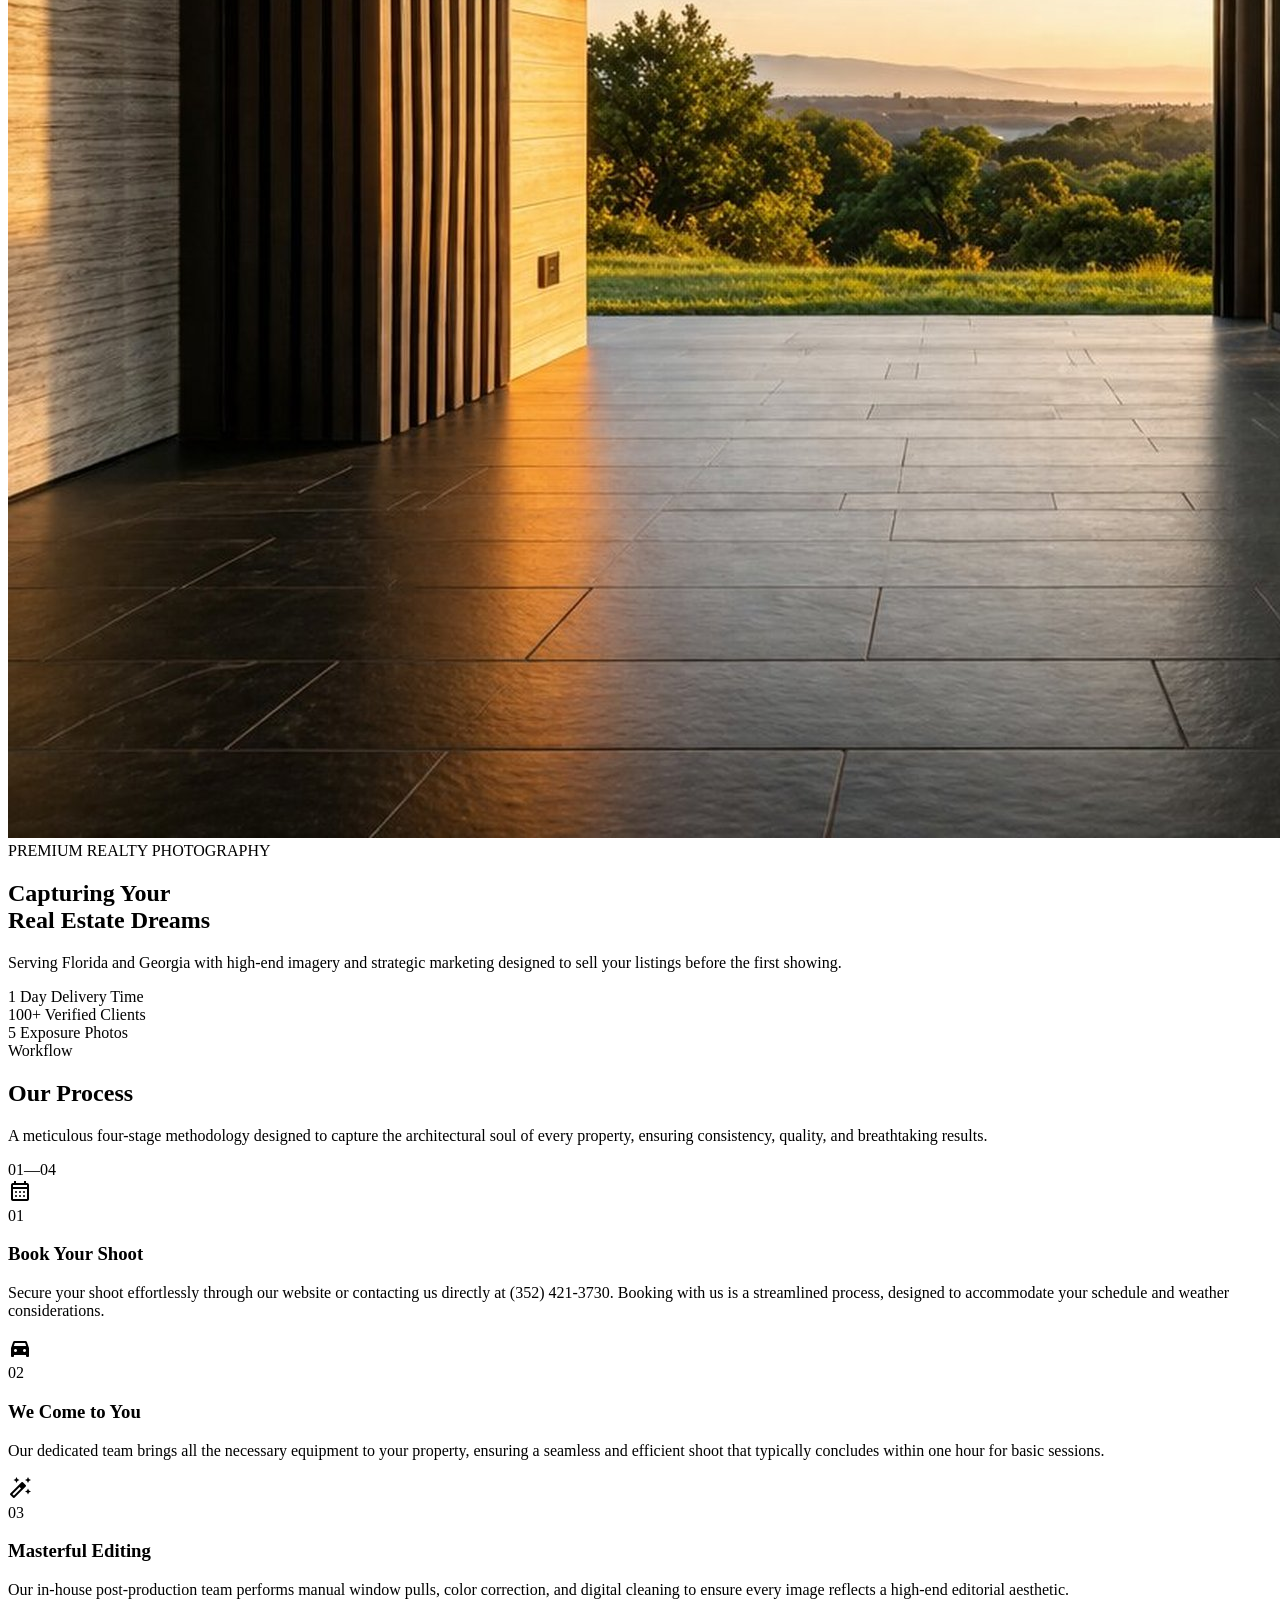
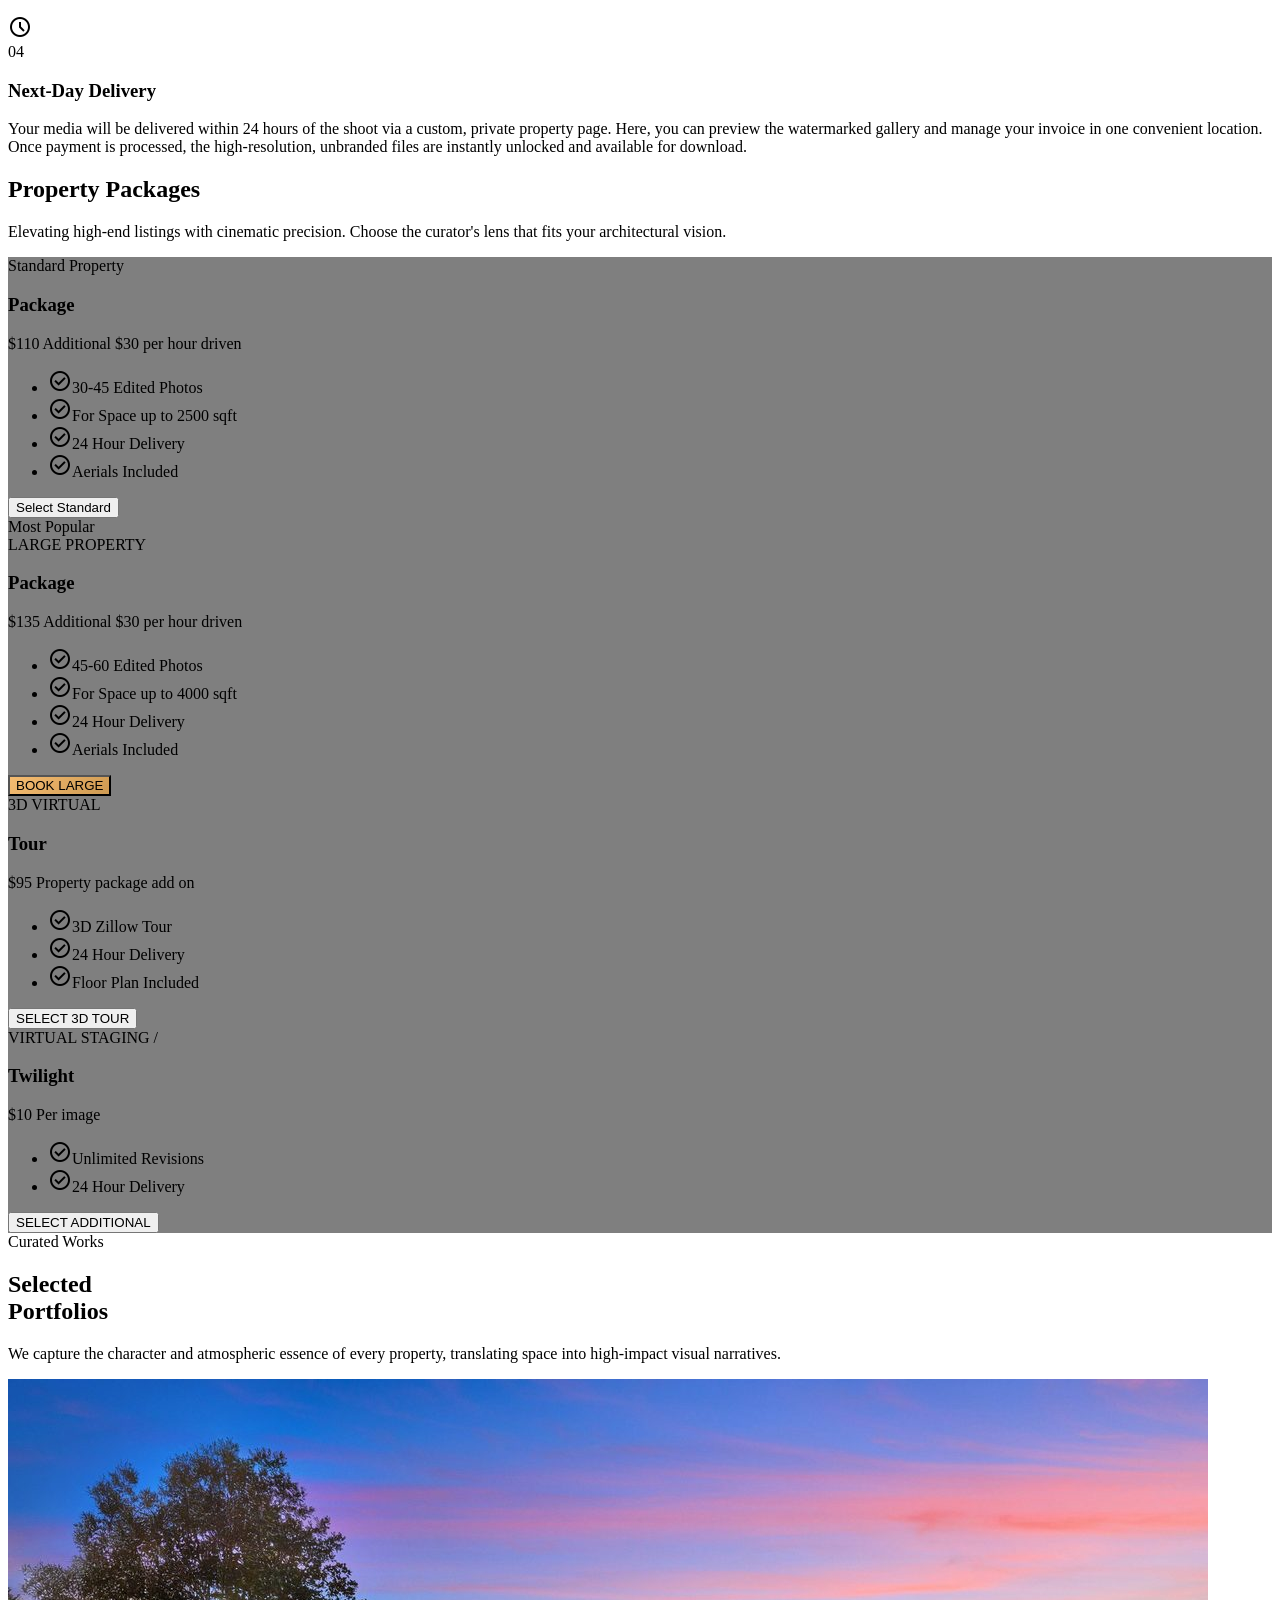
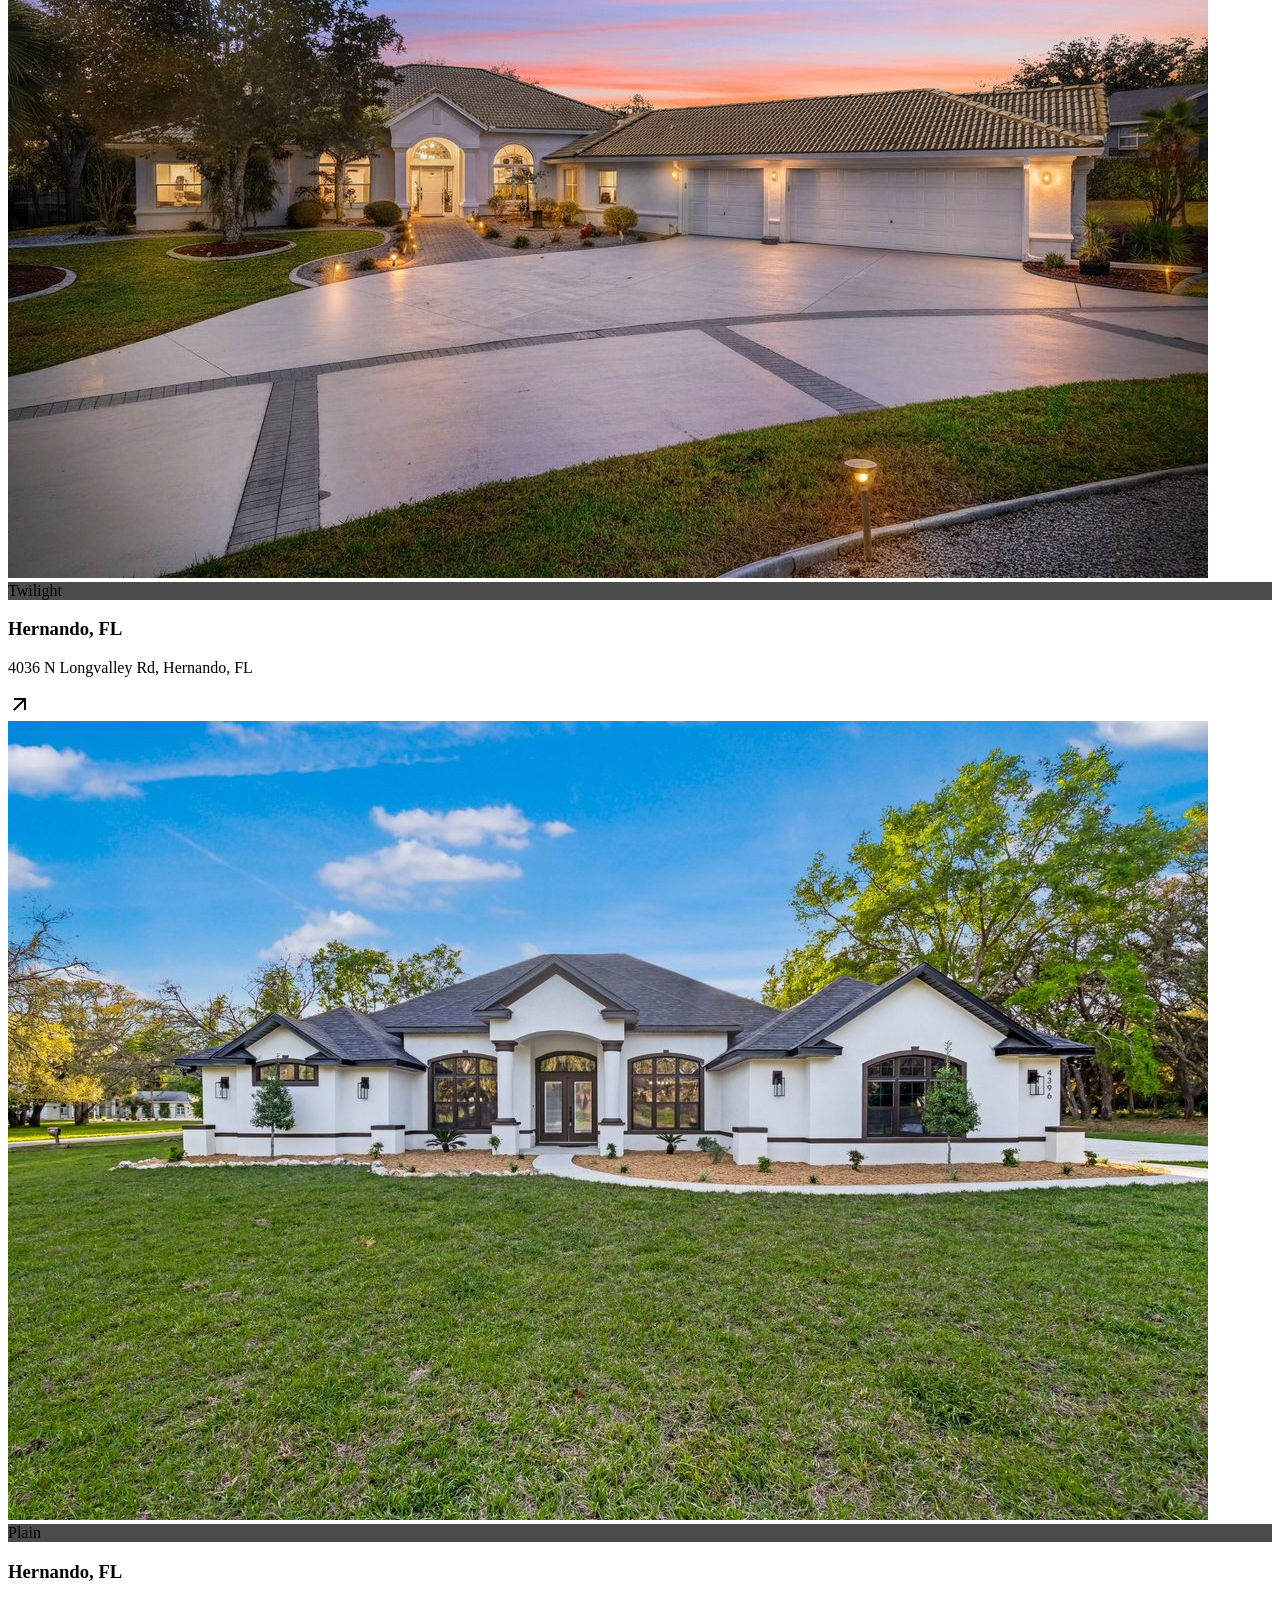
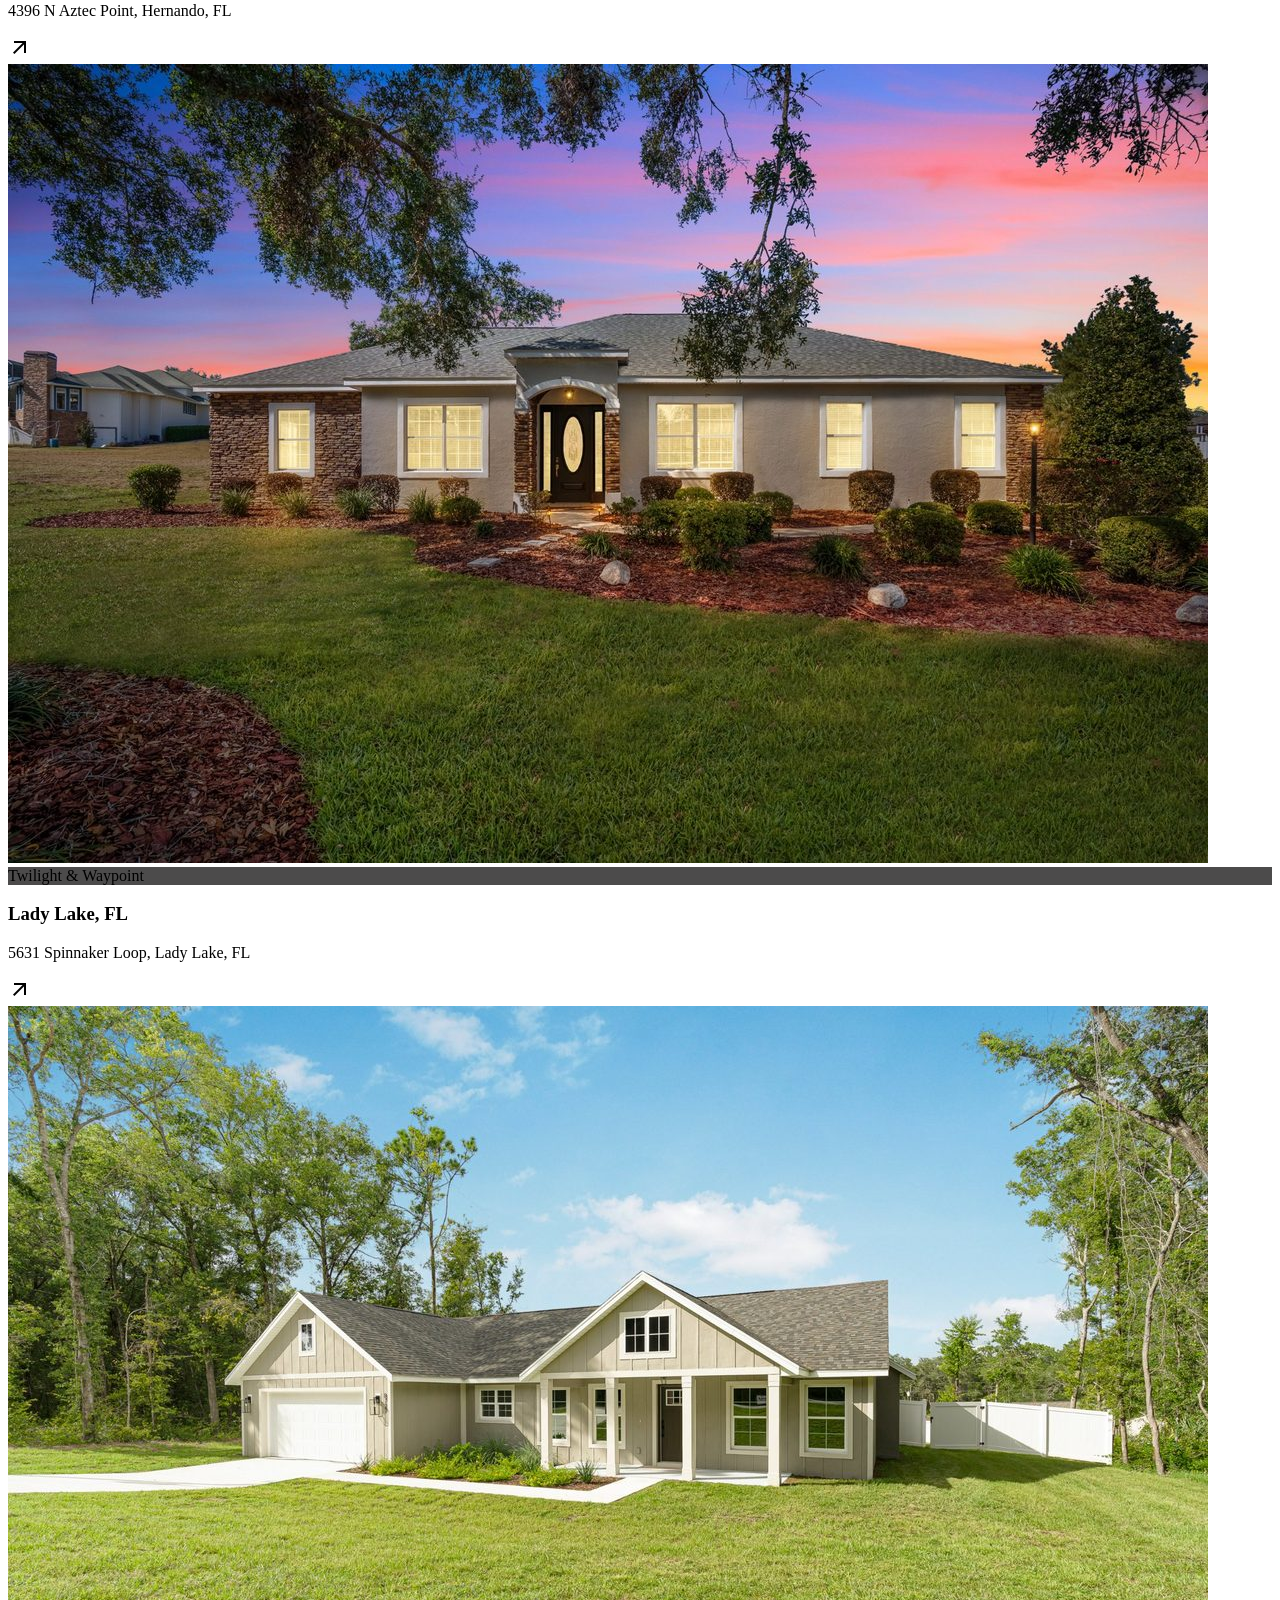
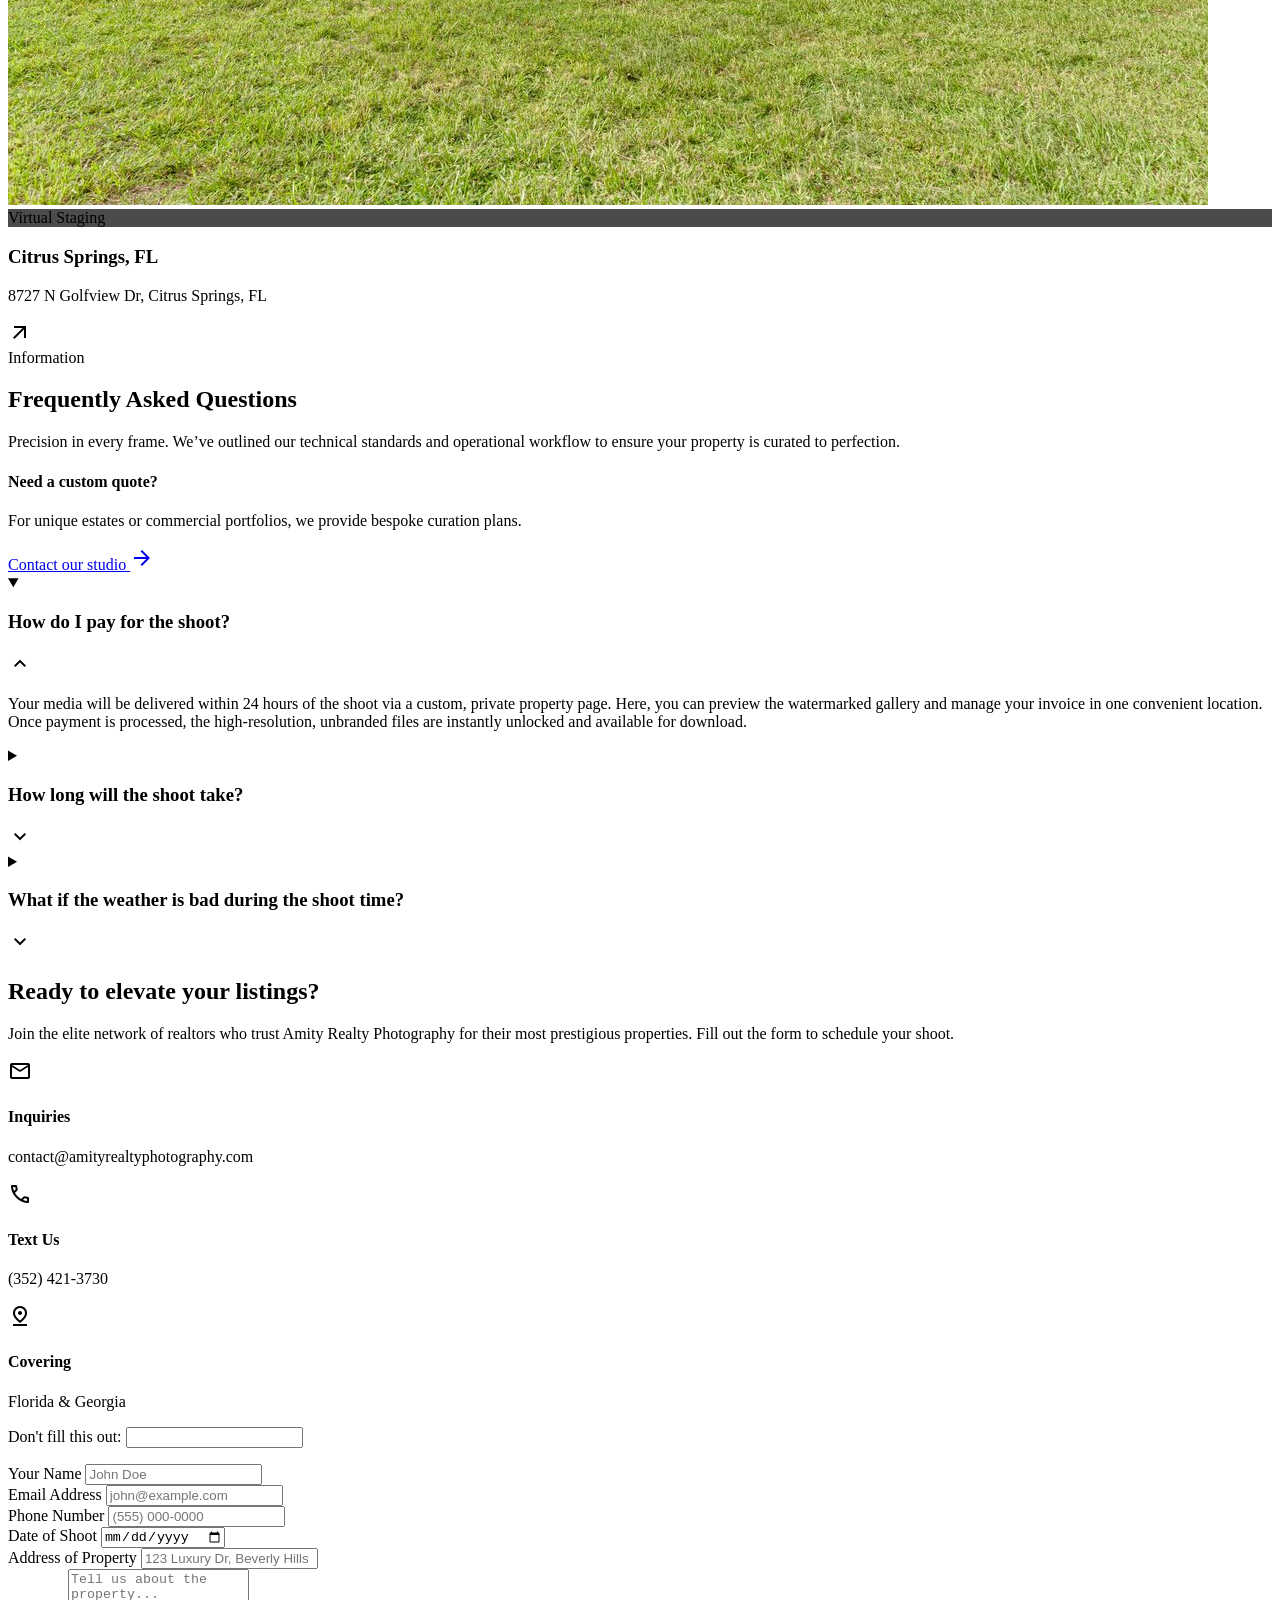
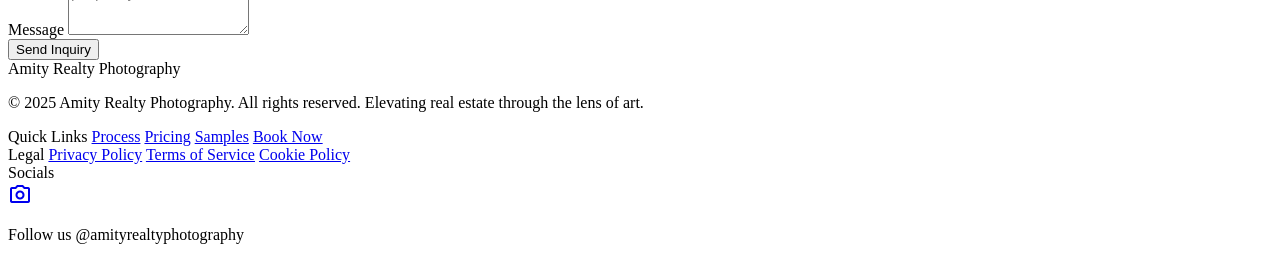
==== commit 1e7e9c1e: "Update opening line of site description for real estate photography (6b01be293b2f1903bc7f2ff4)" ====
--- a/index.html
+++ b/index.html
@@ -3,16 +3,16 @@
 <html class="dark scroll-smooth" lang="en"><head>
 <meta charset="utf-8"/>
 <meta content="width=device-width, initial-scale=1.0" name="viewport"/>
-<title>Real Estate Photography | Amity Realty Photo</title>
-<meta name="description" content="Professional real estate photography in Ocala, Central Florida, and metro Atlanta. HDR listing photos, drone aerials, 3D Zillow tours, and next-day turnaround starting at $110.">
+<title>Ocala Real Estate Photography | Amity Realty Photo</title>
+<meta name="description" content="Professional real estate photography serving metro Atlanta and central Florida. HDR listing photos, drone aerials, 3D Zillow tours, and next-day turnaround starting at $110.">
 <meta name="keywords" content="Ocala real estate photography, Atlanta real estate photographer, property photography, Central Florida listing photos, Georgia real estate photography, drone aerials, Zillow 3D tour, virtual staging, real estate listing photos">
 <link rel="canonical" href="https://amityrealtyphotography.com/">
 <link rel="icon" type="image/png" sizes="32x32" href="images/favicon-32.png">
 <link rel="icon" type="image/png" sizes="16x16" href="images/favicon-16.png">
 <link rel="apple-touch-icon" sizes="180x180" href="images/apple-touch-icon.png">
 <!-- Open Graph -->
-<meta property="og:title" content="Real Estate Photography | Amity Realty Photo">
-<meta property="og:description" content="Professional real estate photography in Ocala, Central Florida, and metro Atlanta. HDR listing photos, drone aerials, 3D Zillow tours, and next-day delivery starting at $110.">
+<meta property="og:title" content="Ocala Real Estate Photography | Amity Realty Photo">
+<meta property="og:description" content="Professional real estate photography serving metro Atlanta and central Florida. HDR listing photos, drone aerials, 3D Zillow tours, and next-day delivery starting at $110.">
 <meta property="og:image" content="https://amityrealtyphotography.com/images/hero.jpg">
 <meta property="og:url" content="https://amityrealtyphotography.com">
 <meta property="og:type" content="website">
@@ -20,8 +20,8 @@
 <meta property="og:locale" content="en_US">
 <!-- Twitter Card -->
 <meta name="twitter:card" content="summary_large_image">
-<meta name="twitter:title" content="Real Estate Photography | Amity Realty Photo">
-<meta name="twitter:description" content="Premium real estate photography serving Ocala, Central Florida, and Atlanta. Drone aerials, 3D tours, virtual staging. Next-day delivery.">
+<meta name="twitter:title" content="Ocala Real Estate Photography | Amity Realty Photo">
+<meta name="twitter:description" content="Professional real estate photography serving metro Atlanta and central Florida. Drone aerials, 3D tours, virtual staging. Next-day delivery.">
 <meta name="twitter:image" content="https://amityrealtyphotography.com/images/hero.jpg">
 <!-- Structured Data -->
 <script type="application/ld+json">
@@ -32,7 +32,7 @@
   "url": "https://amityrealtyphotography.com",
   "logo": "https://amityrealtyphotography.com/images/logo.png",
   "image": "https://amityrealtyphotography.com/images/hero.jpg",
-  "description": "Professional real estate photography in Ocala, Central Florida, and metro Atlanta. HDR listing photos, drone aerials, 3D Zillow tours, virtual staging, and next-day delivery.",
+  "description": "Professional real estate photography serving metro Atlanta and central Florida. HDR listing photos, drone aerials, 3D Zillow tours, virtual staging, and next-day delivery.",
   "telephone": "+1-352-421-3730",
   "email": "contact@amityrealtyphotography.com",
   "priceRange": "$95-$110",
